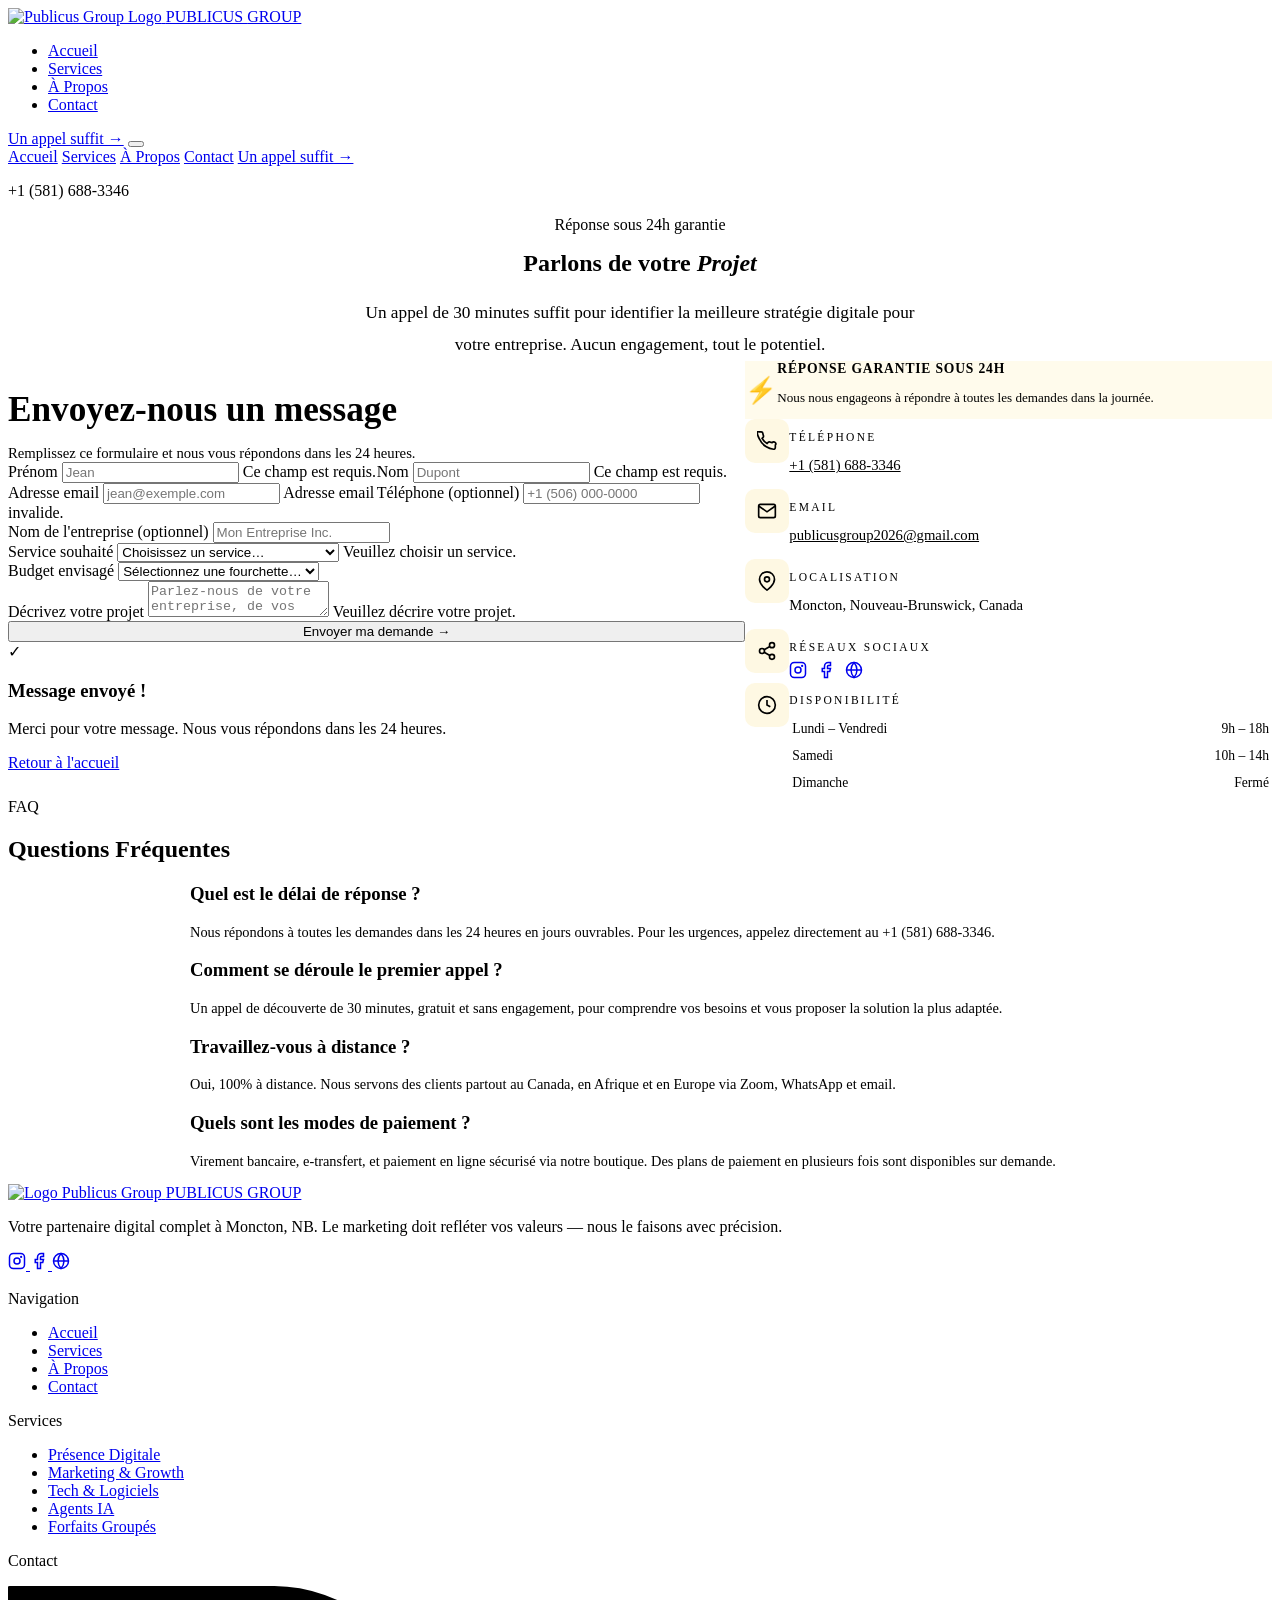
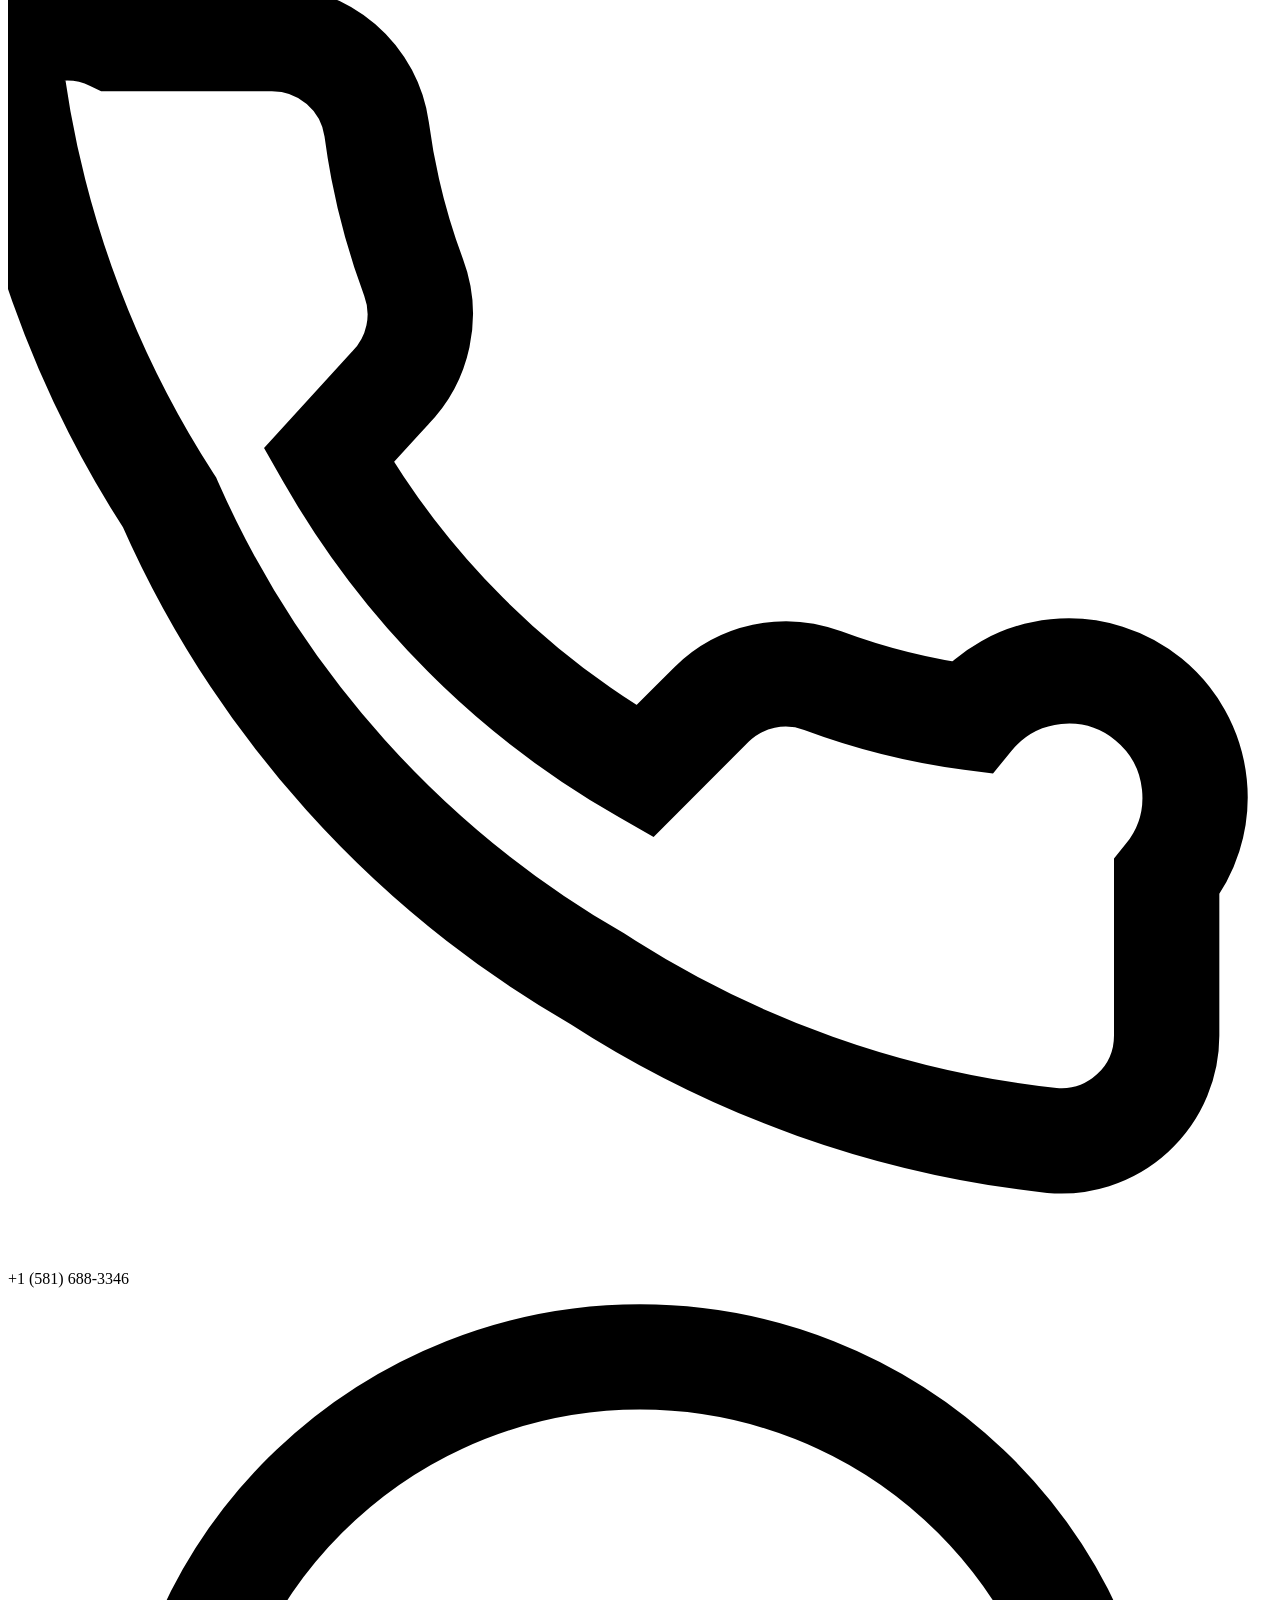
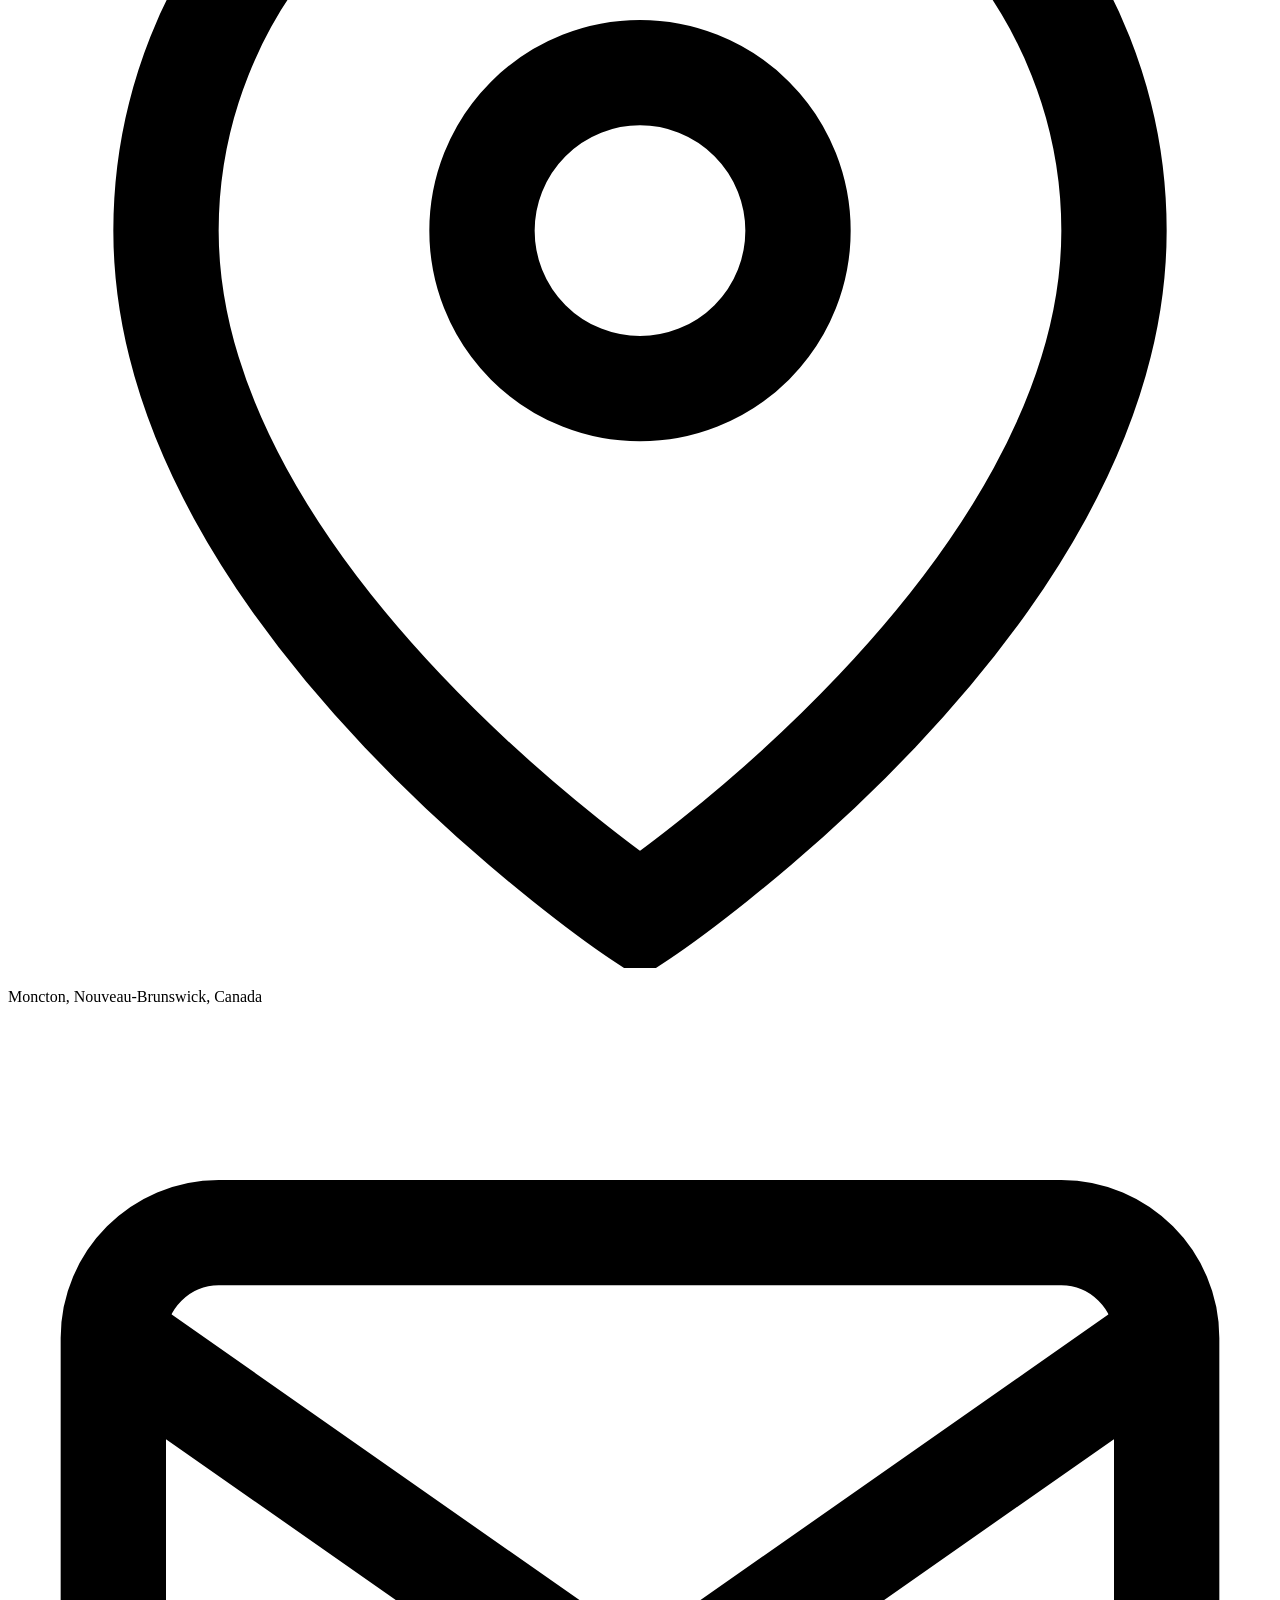
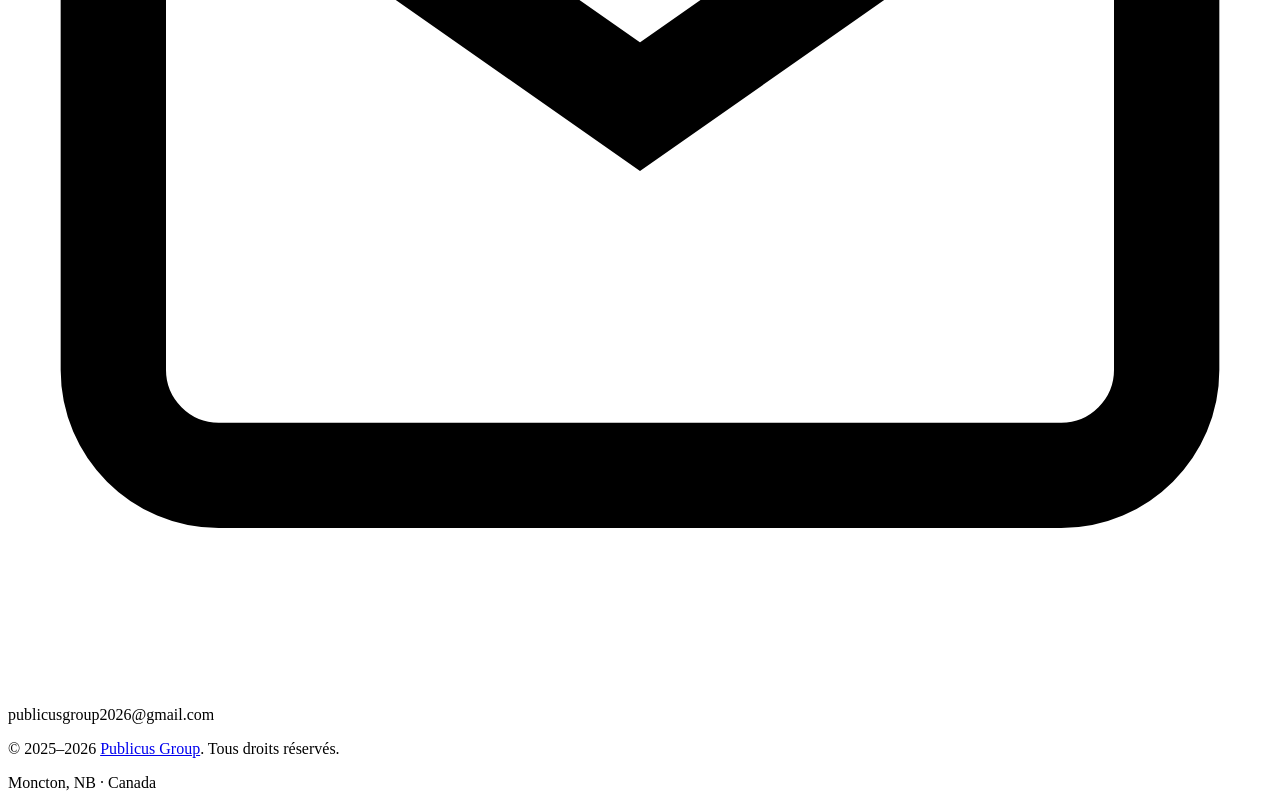
==== contact.html @ ca0014ce "Fix: Lien Formspree correct" ====
<!DOCTYPE html>
<html lang="fr">
<head>
  <meta charset="UTF-8" />
  <meta name="viewport" content="width=device-width, initial-scale=1.0" />

  <title>Contact | Publicus Group — Parlons de Votre Projet</title>
  <meta name="description"
        content="Contactez Publicus Group à Moncton, NB. Un appel de 30 minutes suffit pour identifier la meilleure stratégie digitale pour votre entreprise. Réponse garantie sous 24h." />
  <meta name="keywords"
        content="contact Publicus Group, agence digitale Moncton, devis site web, appel gratuit, email" />
  <meta name="author"  content="Publicus Group" />
  <meta name="robots"  content="index, follow" />

  <!-- Open Graph -->
  <meta property="og:title"       content="Contact | Publicus Group — Démarrons Ensemble" />
  <meta property="og:description" content="Un appel de 30 minutes suffit pour lancer votre transformation digitale. Contactez Publicus Group à Moncton — réponse sous 24h garantie." />
  <meta property="og:type"        content="website" />
  <meta property="og:url"         content="https://publicusgroup.mychariow.shop/contact.html" />
  <meta property="og:image"       content="assets/logo.png" />

  <link rel="icon" type="image/png" href="assets/logo.png" />
  <link rel="preconnect" href="https://fonts.googleapis.com" />
  <link rel="preconnect" href="https://fonts.gstatic.com" crossorigin />
  <link href="https://fonts.googleapis.com/css2?family=Bebas+Neue&family=Barlow:wght@300;400;600;700&family=Barlow+Condensed:wght@400;600;700&display=swap" rel="stylesheet" />
  <link rel="stylesheet" href="style.css" />

  <style>
    /* ── Hero page intérieure ── */
    .hero-interieur-page {
      padding: calc(var(--hauteur-nav) + 80px) 0 80px;
      text-align: center;
    }
    .hero-interieur-page h1 { margin: 16px 0 20px; }
    .hero-interieur-page .sous-titre {
      font-size:   1.08rem;
      font-weight: 300;
      color:       var(--texte-attenue);
      max-width:   560px;
      margin:      0 auto;
      line-height: 1.85;
    }

    /* ── Grille contact (formulaire + infos) ── */
    .contact-grille {
      display: grid;
      grid-template-columns: 1.4fr 1fr;
      gap: var(--espace-xl);
      align-items: start;
    }

    /* ── Carte formulaire ── */
    .carte-formulaire {
      background: var(--glass-bg);
      backdrop-filter: var(--glass-blur);
      -webkit-backdrop-filter: var(--glass-blur);
      border: 1px solid var(--glass-bordure);
      border-radius: var(--rayon-xl);
      padding: var(--espace-xl);
    }

    .carte-formulaire h2 {
      font-size: clamp(1.6rem, 3vw, 2.2rem);
      margin-bottom: var(--espace-sm);
    }

    .carte-formulaire > p {
      font-size: 0.92rem;
      margin-bottom: var(--espace-lg);
    }

    /* ── Colonne infos ── */
    .contact-infos {
      display: flex;
      flex-direction: column;
      gap: var(--espace-md);
    }

    .info-bloc {
      background: var(--glass-bg);
      backdrop-filter: var(--glass-blur);
      -webkit-backdrop-filter: var(--glass-blur);
      border: 1px solid var(--glass-bordure);
      border-radius: var(--rayon-lg);
      padding: var(--espace-md) var(--espace-lg);
      display: flex;
      align-items: flex-start;
      gap: var(--espace-md);
      transition: border-color var(--transition-rapide);
    }

    .info-bloc:hover { border-color: var(--or); }

    .info-icone {
      width: 44px;
      height: 44px;
      border-radius: 10px;
      background: rgba(245, 197, 24, 0.12);
      border: 1px solid var(--or-bordure);
      display: flex;
      align-items: center;
      justify-content: center;
      flex-shrink: 0;
    }

    .info-icone svg {
      width: 20px;
      height: 20px;
      color: var(--or);
    }

    .info-texte-label {
      font-family: var(--police-sub);
      font-size: 0.72rem;
      letter-spacing: 0.2em;
      text-transform: uppercase;
      color: var(--or);
      margin-bottom: 6px;
    }

    .info-texte-valeur {
      font-size: 0.92rem;
      color: var(--blanc);
      font-weight: 400;
    }

    .info-texte-valeur a {
      color: var(--blanc);
      transition: color var(--transition-rapide);
    }

    .info-texte-valeur a:hover { color: var(--or); }

    /* ── Heures d'ouverture ── */
    .horaires-table {
      width: 100%;
    }

    .horaires-table tr {
      display: flex;
      justify-content: space-between;
      padding: 4px 0;
      border-bottom: 1px solid rgba(255,255,255,0.04);
    }

    .horaires-table tr:last-child { border-bottom: none; }

    .horaires-table td {
      font-size: 0.85rem;
      color: var(--texte-attenue);
    }

    .horaires-table td:last-child { color: var(--or); }

    /* ── Badge de garantie ── */
    .garantie-bloc {
      background: rgba(245, 197, 24, 0.08);
      border: 1px solid var(--or-bordure);
      border-radius: var(--rayon);
      padding: var(--espace-md);
      display: flex;
      align-items: center;
      gap: var(--espace-sm);
    }

    .garantie-emoji { font-size: 1.6rem; flex-shrink: 0; }

    .garantie-texte strong {
      display: block;
      font-family: var(--police-sub);
      font-size: 0.85rem;
      letter-spacing: 0.06em;
      text-transform: uppercase;
      color: var(--or);
      margin-bottom: 4px;
    }

    .garantie-texte p { font-size: 0.82rem; }

    /* ── Grille champs de formulaire ── */
    .champs-2col {
      display: grid;
      grid-template-columns: 1fr 1fr;
      gap: var(--espace-md);
    }

    /* ── Bouton submit plein width ── */
    .btn-submit {
      width: 100%;
      text-align: center;
      justify-content: center;
    }

    @media (max-width: 960px) {
      .contact-grille { grid-template-columns: 1fr; }
      .champs-2col    { grid-template-columns: 1fr; }
    }
  </style>
</head>

<body>

  <!-- NAVIGATION -->
  <nav class="navbar" role="navigation" aria-label="Navigation principale">
    <div class="nav-interieur">
      <a href="index.html" class="nav-logo" aria-label="Publicus Group — Retour à l'accueil">
        <img src="assets/logo.png" alt="Publicus Group Logo" width="44" height="44" />
        <span class="nav-logo-texte">PUBLICUS <span>GROUP</span></span>
      </a>
      <ul class="nav-liens" role="list">
        <li><a href="index.html">Accueil</a></li>
        <li><a href="services.html">Services</a></li>
        <li><a href="a-propos.html">À Propos</a></li>
        <li><a href="contact.html">Contact</a></li>
      </ul>
      <a href="contact.html" class="btn-nav">Un appel suffit →</a>
      <button class="burger"
              aria-label="Ouvrir le menu de navigation"
              aria-expanded="false"
              aria-controls="menu-mobile">
        <span></span><span></span><span></span>
      </button>
    </div>
  </nav>

  <div class="menu-mobile" id="menu-mobile" role="dialog" aria-label="Menu de navigation mobile">
    <a href="index.html">Accueil</a>
    <a href="services.html">Services</a>
    <a href="a-propos.html">À Propos</a>
    <a href="contact.html">Contact</a>
    <a href="contact.html" class="btn-nav" style="margin-top:8px;">Un appel suffit →</a>
    <div class="menu-mobile-contact"><p>+1 (581) 688-3346</p></div>
  </div>


  <!-- HERO PAGE -->
  <section class="hero-interieur-page" aria-label="Titre de la page Contact">
    <div class="container">
      <div class="revele">
        <span class="badge">Réponse sous 24h garantie</span>
      </div>
      <h1 class="revele delai-1">
        Parlons de votre <em>Projet</em>
      </h1>
      <p class="sous-titre revele delai-2">
        Un appel de 30 minutes suffit pour identifier la meilleure stratégie
        digitale pour votre entreprise. Aucun engagement, tout le potentiel.
      </p>
    </div>
  </section>


  <!-- SECTION CONTACT PRINCIPALE -->
  <section aria-label="Formulaire de contact et coordonnées">
    <div class="container">
      <div class="contact-grille">

        <!-- FORMULAIRE -->
        <div class="carte-formulaire revele-gauche">
          <h2>Envoyez-nous un message</h2>
          <p>Remplissez ce formulaire et nous vous répondons dans les 24 heures.</p>

          <!-- Le formulaire -->
          <form action="https://formspree.io/f/xjgjjawe" method="POST" id="formulaire-contact">

              <!-- Nom + Prénom -->
              <div class="champs-2col">
                  <div class="champ-groupe">
                      <label class="champ-label" for="prenom">Prénom</label>
                      <input type="text"
                             id="prenom"
                             name="prenom"
                             class="champ-input"
                             placeholder="Jean"
                             required
                             autocomplete="given-name" />
                      <span class="msg-erreur" id="erreur-prenom">Ce champ est requis.</span>
                  </div>
                  <div class="champ-groupe">
                      <label class="champ-label" for="nom">Nom</label>
                      <input type="text"
                             id="nom"
                             name="nom"
                             class="champ-input"
                             placeholder="Dupont"
                             required
                             autocomplete="family-name" />
                      <span class="msg-erreur" id="erreur-nom">Ce champ est requis.</span>
                  </div>
              </div>

              <!-- Email + Téléphone -->
              <div class="champs-2col">
                  <div class="champ-groupe">
                      <label class="champ-label" for="email">Adresse email</label>
                      <input type="email"
                             id="email"
                             name="email"
                             class="champ-input"
                             placeholder="jean@exemple.com"
                             required
                             autocomplete="email" />
                      <span class="msg-erreur" id="erreur-email">Adresse email invalide.</span>
                  </div>
                  <div class="champ-groupe">
                      <label class="champ-label" for="telephone">Téléphone (optionnel)</label>
                      <input type="tel"
                             id="telephone"
                             name="telephone"
                             class="champ-input"
                             placeholder="+1 (506) 000-0000"
                             autocomplete="tel" />
                  </div>
              </div>

              <!-- Entreprise -->
              <div class="champ-groupe">
                  <label class="champ-label" for="entreprise">Nom de l'entreprise (optionnel)</label>
                  <input type="text"
                         id="entreprise"
                         name="entreprise"
                         class="champ-input"
                         placeholder="Mon Entreprise Inc."
                         autocomplete="organization" />
              </div>

              <!-- Service souhaité -->
              <div class="champ-groupe">
                  <label class="champ-label" for="service">Service souhaité</label>
                  <select id="service" name="service" class="champ-select" required>
                      <option value="" disabled selected>Choisissez un service…</option>
                      <optgroup label="Présence Digitale">
                          <option value="site-vitrine">Site Vitrine</option>
                          <option value="ecommerce">E-Commerce</option>
                          <option value="identite">Identité Visuelle</option>
                      </optgroup>
                      <optgroup label="Marketing & Croissance">
                          <option value="seo">SEO Local</option>
                          <option value="reseaux">Gestion Réseaux Sociaux</option>
                          <option value="pub">Publicité Payante</option>
                          <option value="video">Montage Vidéo</option>
                          <option value="email">Email Marketing</option>
                          <option value="etude">Étude de Marché</option>
                      </optgroup>
                      <optgroup label="Tech & Logiciels">
                          <option value="stocks">Logiciel Gestion Stocks</option>
                          <option value="rh">RH & Planification</option>
                          <option value="app">App Web Sur Mesure</option>
                      </optgroup>
                      <optgroup label="Agents IA">
                          <option value="receptionniste">Agent Réceptionniste</option>
                          <option value="commandes">Agent Prise de Commandes</option>
                          <option value="support">Agent Support Client</option>
                          <option value="recrutement">Agent Recrutement</option>
                      </optgroup>
                      <optgroup label="Forfaits">
                          <option value="pack-lancement">Pack Lancement ($2 500)</option>
                          <option value="pack-croissance">Pack Croissance 360° ($6 500)</option>
                      </optgroup>
                      <option value="autre">Autre / Je ne sais pas encore</option>
                  </select>
                  <span class="msg-erreur" id="erreur-service">Veuillez choisir un service.</span>
              </div>

              <!-- Budget -->
              <div class="champ-groupe">
                  <label class="champ-label" for="budget">Budget envisagé</label>
                  <select id="budget" name="budget" class="champ-select">
                      <option value="" disabled selected>Sélectionnez une fourchette…</option>
                      <option value="moins-1000">Moins de $1 000</option>
                      <option value="1000-3000">$1 000 – $3 000</option>
                      <option value="3000-6000">$3 000 – $6 000</option>
                      <option value="6000-10000">$6 000 – $10 000</option>
                      <option value="plus-10000">Plus de $10 000</option>
                      <option value="je-ne-sais-pas">Je ne sais pas encore</option>
                  </select>
              </div>

              <!-- Message -->
              <div class="champ-groupe">
                  <label class="champ-label" for="message">Décrivez votre projet</label>
                  <textarea id="message"
                            name="message"
                            class="champ-textarea"
                            placeholder="Parlez-nous de votre entreprise, de vos objectifs et de ce que vous cherchez à accomplir…"
                            required></textarea>
                  <span class="msg-erreur" id="erreur-message">Veuillez décrire votre projet.</span>
              </div>

              <!-- Bouton submit -->
              <button type="submit" class="btn btn-primaire btn-submit">
                  Envoyer ma demande <span class="fleche">→</span>
              </button>

          </form>

          <!-- Message de succès (caché par défaut) -->
          <div class="form-succes" id="form-succes" aria-live="polite">
            <div class="succes-icone">✓</div>
            <h3 style="color: var(--or);">Message envoyé !</h3>
            <p>Merci pour votre message. Nous vous répondons dans les 24 heures.</p>
            <a href="index.html" class="btn btn-contour" style="margin-top: 8px;">
              Retour à l'accueil
            </a>
          </div>

        </div>


        <!-- INFORMATIONS DE CONTACT -->
        <div class="contact-infos revele-droite">

          <!-- Garantie -->
          <div class="garantie-bloc">
            <span class="garantie-emoji">⚡</span>
            <div class="garantie-texte">
              <strong>Réponse garantie sous 24h</strong>
              <p>Nous nous engageons à répondre à toutes les demandes dans la journée.</p>
            </div>
          </div>

          <!-- Téléphone -->
          <div class="info-bloc">
            <div class="info-icone">
              <svg viewBox="0 0 24 24" fill="none" stroke="currentColor" stroke-width="2">
                <path d="M22 16.92v3a2 2 0 01-2.18 2 19.79 19.79 0 01-8.63-3.07A19.5 19.5 0 013.07 9.81a19.79 19.79 0 01-3.07-8.67A2 2 0 012 1h3a2 2 0 012 1.72 12.84 12.84 0 00.7 2.81 2 2 0 01-.45 2.11L6.09 8.91a16 16 0 006 6l1.27-1.27a2 2 0 012.11-.45 12.84 12.84 0 002.81.7A2 2 0 0122 16.92z"/>
              </svg>
            </div>
            <div>
              <p class="info-texte-label">Téléphone</p>
              <p class="info-texte-valeur">
                <a href="tel:+15816883346">+1 (581) 688-3346</a>
              </p>
            </div>
          </div>

          <!-- Email -->
          <div class="info-bloc">
            <div class="info-icone">
              <svg viewBox="0 0 24 24" fill="none" stroke="currentColor" stroke-width="2">
                <path d="M4 4h16c1.1 0 2 .9 2 2v12c0 1.1-.9 2-2 2H4c-1.1 0-2-.9-2-2V6c0-1.1.9-2 2-2z"/>
                <polyline points="22,6 12,13 2,6"/>
              </svg>
            </div>
            <div>
              <p class="info-texte-label">Email</p>
              <p class="info-texte-valeur">
                <a href="mailto:publicusgroup2026@gmail.com">publicusgroup2026@gmail.com</a>
              </p>
            </div>
          </div>

          <!-- Localisation -->
          <div class="info-bloc">
            <div class="info-icone">
              <svg viewBox="0 0 24 24" fill="none" stroke="currentColor" stroke-width="2">
                <path d="M21 10c0 7-9 13-9 13s-9-6-9-13a9 9 0 0118 0z"/>
                <circle cx="12" cy="10" r="3"/>
              </svg>
            </div>
            <div>
              <p class="info-texte-label">Localisation</p>
              <p class="info-texte-valeur">Moncton, Nouveau-Brunswick, Canada</p>
            </div>
          </div>

          <!-- Réseaux sociaux -->
          <div class="info-bloc">
            <div class="info-icone">
              <svg viewBox="0 0 24 24" fill="none" stroke="currentColor" stroke-width="2">
                <circle cx="18" cy="5" r="3"/>
                <circle cx="6" cy="12" r="3"/>
                <circle cx="18" cy="19" r="3"/>
                <line x1="8.59" y1="13.51" x2="15.42" y2="17.49"/>
                <line x1="15.41" y1="6.51" x2="8.59" y2="10.49"/>
              </svg>
            </div>
            <div>
              <p class="info-texte-label">Réseaux Sociaux</p>
              <div style="display:flex; gap: 10px; margin-top: 8px;">
                <a href="https://www.instagram.com/publicus_group" target="_blank" rel="noopener noreferrer" class="btn-reseau" aria-label="Instagram">
                  <svg width="18" height="18" viewBox="0 0 24 24" fill="none" stroke="currentColor" stroke-width="2">
                    <rect x="2" y="2" width="20" height="20" rx="5"/>
                    <circle cx="12" cy="12" r="4"/>
                    <circle cx="17.5" cy="6.5" r="1.5" fill="currentColor" stroke="none"/>
                  </svg>
                </a>
                <a href="https://www.facebook.com/share/1AqqKRNQzz/" target="_blank" rel="noopener noreferrer" class="btn-reseau" aria-label="Facebook">
                  <svg width="18" height="18" viewBox="0 0 24 24" fill="none" stroke="currentColor" stroke-width="2">
                    <path d="M18 2h-3a5 5 0 00-5 5v3H7v4h3v8h4v-8h3l1-4h-4V7a1 1 0 011-1h3z"/>
                  </svg>
                </a>
                <a href="https://publicusgroup.mychariow.shop" target="_blank" rel="noopener noreferrer" class="btn-reseau" aria-label="Boutique">
                  <svg width="18" height="18" viewBox="0 0 24 24" fill="none" stroke="currentColor" stroke-width="2">
                    <circle cx="12" cy="12" r="10"/>
                    <line x1="2" y1="12" x2="22" y2="12"/>
                    <path d="M12 2a15.3 15.3 0 014 10 15.3 15.3 0 01-4 10 15.3 15.3 0 01-4-10 15.3 15.3 0 014-10z"/>
                  </svg>
                </a>
              </div>
            </div>
          </div>

          <!-- Horaires -->
          <div class="info-bloc">
            <div class="info-icone">
              <svg viewBox="0 0 24 24" fill="none" stroke="currentColor" stroke-width="2">
                <circle cx="12" cy="12" r="10"/>
                <polyline points="12 6 12 12 16 14"/>
              </svg>
            </div>
            <div style="flex: 1;">
              <p class="info-texte-label">Disponibilité</p>
              <table class="horaires-table" style="margin-top: 8px;">
                <tr>
                  <td>Lundi – Vendredi</td>
                  <td>9h – 18h</td>
                </tr>
                <tr>
                  <td>Samedi</td>
                  <td>10h – 14h</td>
                </tr>
                <tr>
                  <td>Dimanche</td>
                  <td>Fermé</td>
                </tr>
              </table>
            </div>
          </div>

        </div>
      </div>
    </div>
  </section>


  <!-- FAQ RAPIDE -->
  <section aria-label="Questions fréquentes">
    <div class="container">
      <div class="entete-section centre revele">
        <span class="label-section">FAQ</span>
        <h2>Questions Fréquentes</h2>
      </div>

      <div class="grille-2" style="max-width: 900px; margin: 0 auto;">

        <div class="carte-glass revele delai-1">
          <h3>Quel est le délai de réponse ?</h3>
          <p style="margin-top: 10px; font-size: 0.9rem;">
            Nous répondons à toutes les demandes dans les 24 heures en jours ouvrables.
            Pour les urgences, appelez directement au +1 (581) 688-3346.
          </p>
        </div>

        <div class="carte-glass revele delai-2">
          <h3>Comment se déroule le premier appel ?</h3>
          <p style="margin-top: 10px; font-size: 0.9rem;">
            Un appel de découverte de 30 minutes, gratuit et sans engagement, pour comprendre
            vos besoins et vous proposer la solution la plus adaptée.
          </p>
        </div>

        <div class="carte-glass revele delai-3">
          <h3>Travaillez-vous à distance ?</h3>
          <p style="margin-top: 10px; font-size: 0.9rem;">
            Oui, 100% à distance. Nous servons des clients partout au Canada, en Afrique
            et en Europe via Zoom, WhatsApp et email.
          </p>
        </div>

        <div class="carte-glass revele delai-4">
          <h3>Quels sont les modes de paiement ?</h3>
          <p style="margin-top: 10px; font-size: 0.9rem;">
            Virement bancaire, e-transfert, et paiement en ligne sécurisé via notre boutique.
            Des plans de paiement en plusieurs fois sont disponibles sur demande.
          </p>
        </div>

      </div>
    </div>
  </section>


  <!-- FOOTER -->
  <footer role="contentinfo">
    <div class="container">
      <div class="footer-grille">
        <div>
          <a href="index.html">
            <div class="footer-logo">
              <img src="assets/logo.png" alt="Logo Publicus Group" width="52" height="52" />
              <span class="footer-logo-texte">PUBLICUS <span>GROUP</span></span>
            </div>
          </a>
          <p class="footer-desc">
            Votre partenaire digital complet à Moncton, NB. Le marketing
            doit refléter vos valeurs — nous le faisons avec précision.
          </p>
          <div class="footer-reseaux">
            <a href="https://www.instagram.com/publicus_group" class="btn-reseau" aria-label="Instagram" target="_blank" rel="noopener noreferrer">
              <svg width="18" height="18" viewBox="0 0 24 24" fill="none" stroke="currentColor" stroke-width="2">
                <rect x="2" y="2" width="20" height="20" rx="5"/>
                <circle cx="12" cy="12" r="4"/>
                <circle cx="17.5" cy="6.5" r="1.5" fill="currentColor" stroke="none"/>
              </svg>
            </a>
            <a href="https://www.facebook.com/share/1AqqKRNQzz/" class="btn-reseau" aria-label="Facebook" target="_blank" rel="noopener noreferrer">
              <svg width="18" height="18" viewBox="0 0 24 24" fill="none" stroke="currentColor" stroke-width="2">
                <path d="M18 2h-3a5 5 0 00-5 5v3H7v4h3v8h4v-8h3l1-4h-4V7a1 1 0 011-1h3z"/>
              </svg>
            </a>
            <a href="https://publicusgroup.mychariow.shop" class="btn-reseau" aria-label="Boutique" target="_blank" rel="noopener noreferrer">
              <svg width="18" height="18" viewBox="0 0 24 24" fill="none" stroke="currentColor" stroke-width="2">
                <circle cx="12" cy="12" r="10"/>
                <line x1="2" y1="12" x2="22" y2="12"/>
                <path d="M12 2a15.3 15.3 0 014 10 15.3 15.3 0 01-4 10 15.3 15.3 0 01-4-10 15.3 15.3 0 014-10z"/>
              </svg>
            </a>
          </div>
        </div>
        <div>
          <p class="footer-col-titre">Navigation</p>
          <ul class="footer-liens" role="list">
            <li><a href="index.html">Accueil</a></li>
            <li><a href="services.html">Services</a></li>
            <li><a href="a-propos.html">À Propos</a></li>
            <li><a href="contact.html">Contact</a></li>
          </ul>
        </div>
        <div>
          <p class="footer-col-titre">Services</p>
          <ul class="footer-liens" role="list">
            <li><a href="services.html#presence-digitale">Présence Digitale</a></li>
            <li><a href="services.html#marketing">Marketing & Growth</a></li>
            <li><a href="services.html#tech">Tech & Logiciels</a></li>
            <li><a href="services.html#agents-ia">Agents IA</a></li>
            <li><a href="services.html#forfaits">Forfaits Groupés</a></li>
          </ul>
        </div>
        <div>
          <p class="footer-col-titre">Contact</p>
          <div class="footer-contact-item">
            <svg viewBox="0 0 24 24" fill="none" stroke="currentColor" stroke-width="2">
              <path d="M22 16.92v3a2 2 0 01-2.18 2 19.79 19.79 0 01-8.63-3.07A19.5 19.5 0 013.07 9.81a19.79 19.79 0 01-3.07-8.67A2 2 0 012 1h3a2 2 0 012 1.72 12.84 12.84 0 00.7 2.81 2 2 0 01-.45 2.11L6.09 8.91a16 16 0 006 6l1.27-1.27a2 2 0 012.11-.45 12.84 12.84 0 002.81.7A2 2 0 0122 16.92z"/>
            </svg>
            <p>+1 (581) 688-3346</p>
          </div>
          <div class="footer-contact-item">
            <svg viewBox="0 0 24 24" fill="none" stroke="currentColor" stroke-width="2">
              <path d="M21 10c0 7-9 13-9 13s-9-6-9-13a9 9 0 0118 0z"/>
              <circle cx="12" cy="10" r="3"/>
            </svg>
            <p>Moncton, Nouveau-Brunswick, Canada</p>
          </div>
          <div class="footer-contact-item">
            <svg viewBox="0 0 24 24" fill="none" stroke="currentColor" stroke-width="2">
              <path d="M4 4h16c1.1 0 2 .9 2 2v12c0 1.1-.9 2-2 2H4c-1.1 0-2-.9-2-2V6c0-1.1.9-2 2-2z"/>
              <polyline points="22,6 12,13 2,6"/>
            </svg>
            <p>publicusgroup2026@gmail.com</p>
          </div>
        </div>
      </div>
      <div class="footer-bas">
        <p>© 2025–2026 <a href="index.html">Publicus Group</a>. Tous droits réservés.</p>
        <p>Moncton, NB · Canada</p>
      </div>
    </div>
  </footer>

  <script src="script.js"></script>

  <!-- Validation du formulaire de contact -->
  <script>
    (function () {
      const form    = document.getElementById('formulaire-contact');
      const succes  = document.getElementById('form-succes');

      if (!form) return;

      function validerChamp(input) {
        const groupe  = input.closest('.champ-groupe');
        const erreur  = groupe ? groupe.querySelector('.msg-erreur') : null;
        let valide    = true;

        if (input.required && !input.value.trim()) {
          valide = false;
        } else if (input.type === 'email') {
          valide = /^[^\s@]+@[^\s@]+\.[^\s@]+$/.test(input.value.trim());
        }

        if (input.tagName === 'SELECT' && input.required && !input.value) {
          valide = false;
        }

        if (erreur) {
          erreur.classList.toggle('visible', !valide);
          input.classList.toggle('champ-erreur', !valide);
        }

        return valide;
      }

      // Validation au blur
      form.querySelectorAll('.champ-input, .champ-textarea, .champ-select').forEach(function (el) {
        el.addEventListener('blur', function () { validerChamp(el); });
        el.addEventListener('input', function () { if (el.classList.contains('champ-erreur')) validerChamp(el); });
      });

      form.addEventListener('submit', function (e) {
        e.preventDefault();

        var champRequis = form.querySelectorAll('[required]');
        var toutValide  = true;

        champRequis.forEach(function (el) {
          if (!validerChamp(el)) toutValide = false;
        });

        if (!toutValide) return;

        // Simuler l'envoi (remplacer par un fetch réel si backend disponible)
        var btn = form.querySelector('[type="submit"]');
        btn.textContent = 'Envoi en cours…';
        btn.disabled    = true;

        setTimeout(function () {
          form.style.display    = 'none';
          succes.classList.add('visible');
          succes.scrollIntoView({ behavior: 'smooth', block: 'center' });
        }, 1200);
      });
    })();
  </script>

</body>
</html>
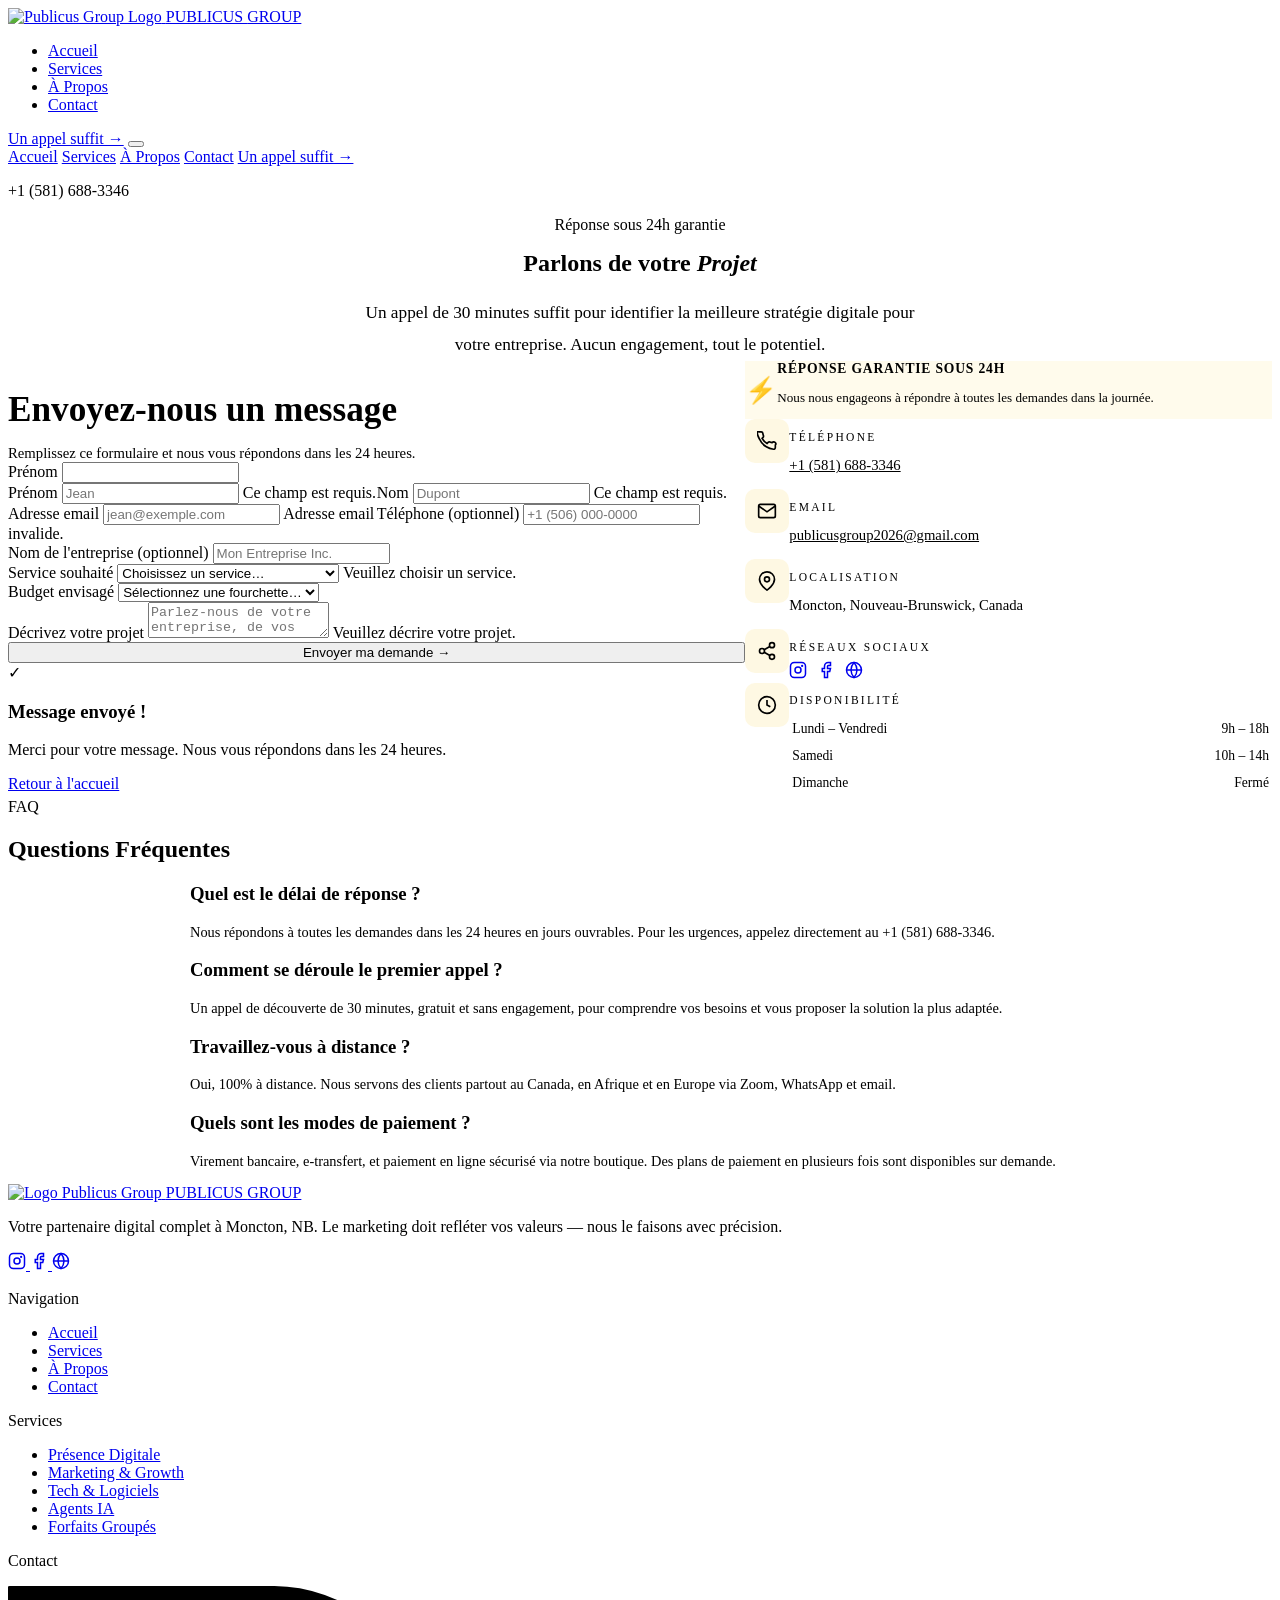
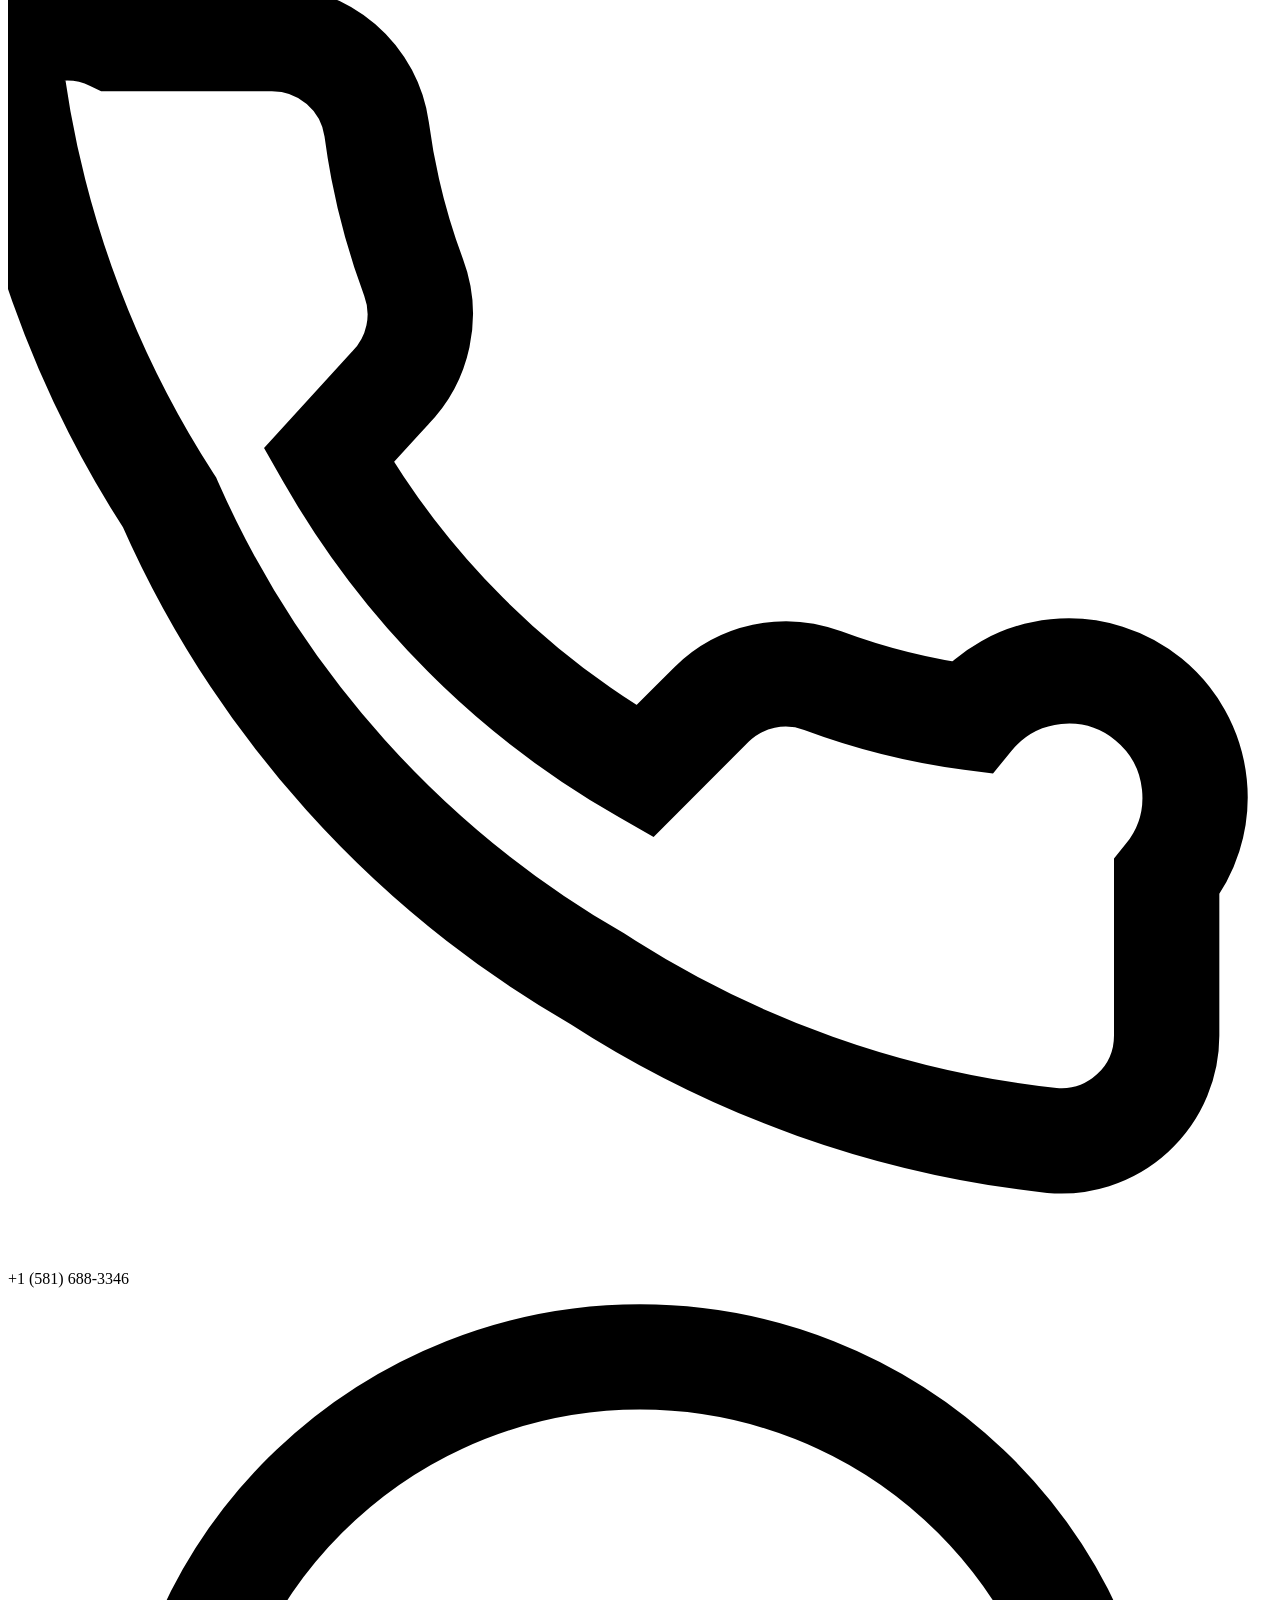
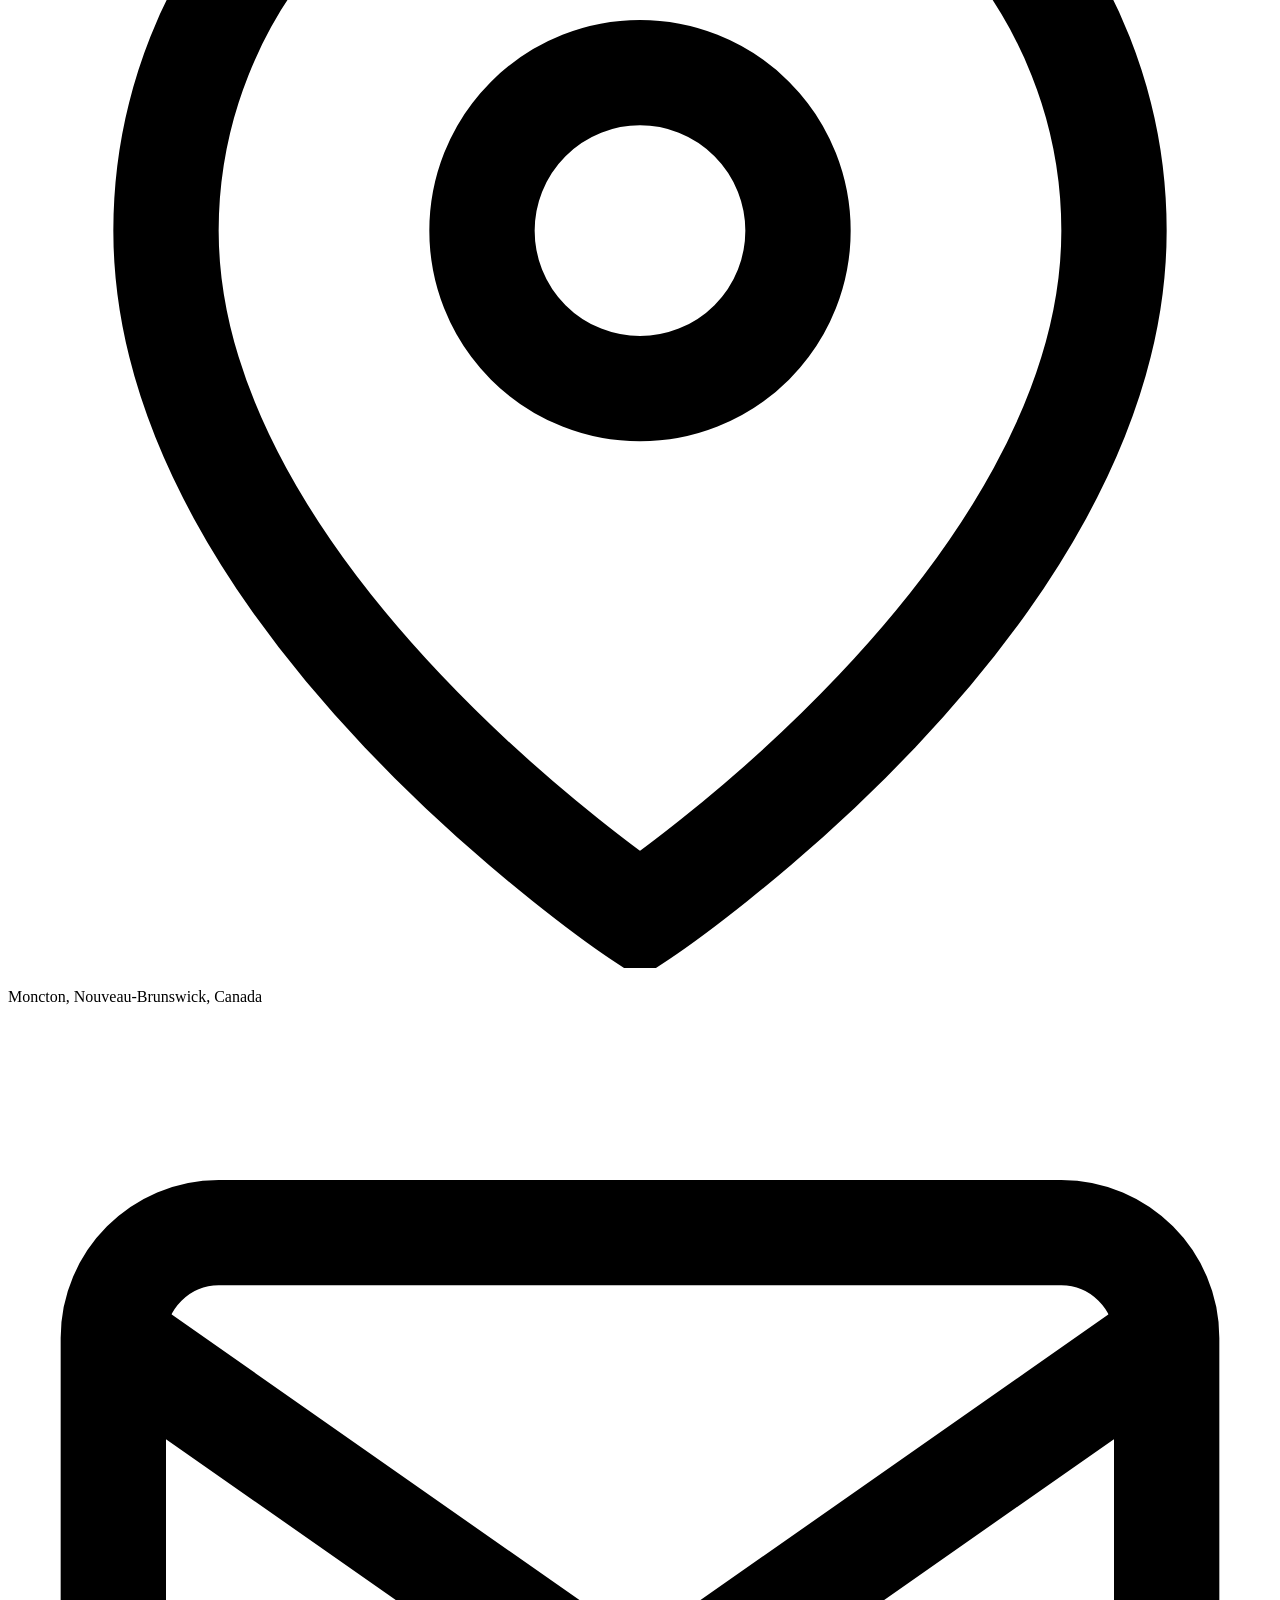
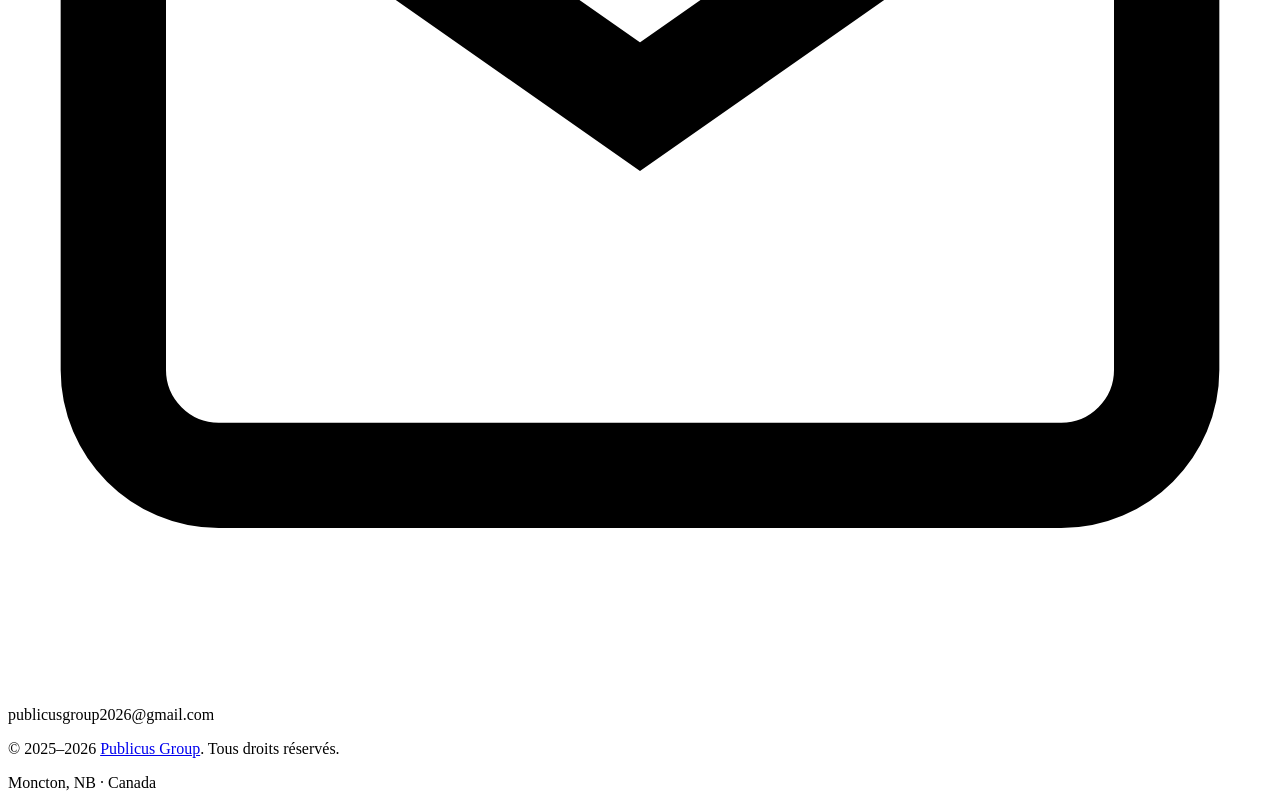
==== commit cd6fb4de: "mis a jour 5" ====
--- a/contact.html
+++ b/contact.html
@@ -261,9 +261,21 @@
           <p>Remplissez ce formulaire et nous vous répondons dans les 24 heures.</p>
 
           <!-- Le formulaire -->
-          <form action="https://formspree.io/f/xjgjjawe" method="POST" id="formulaire-contact">
-
-              <!-- Nom + Prénom -->
+          <form action="https://api.web3forms.com/submit" method="POST" id="formulaire-contact">
+
+              <input type="hidden" name="access_key" value="c2e08d0e-1142-44b0-81aa-ddd85755ebf6">
+
+              <div class="champs-2col">
+                  <div class="champ-groupe">
+                      <label class="champ-label" for="prenom">Prénom</label>
+                      <input type="text" id="prenom" name="prenom" class="champ-input" required>
+                  </div>
+              </div>
+
+              <input type="hidden" name="redirect" value="https://mikailoucedrictoure.github.io/publicus-site/merci.html">
+          </form>
+
+              <!--- Nom + Prénom --->
               <div class="champs-2col">
                   <div class="champ-groupe">
                       <label class="champ-label" for="prenom">Prénom</label>
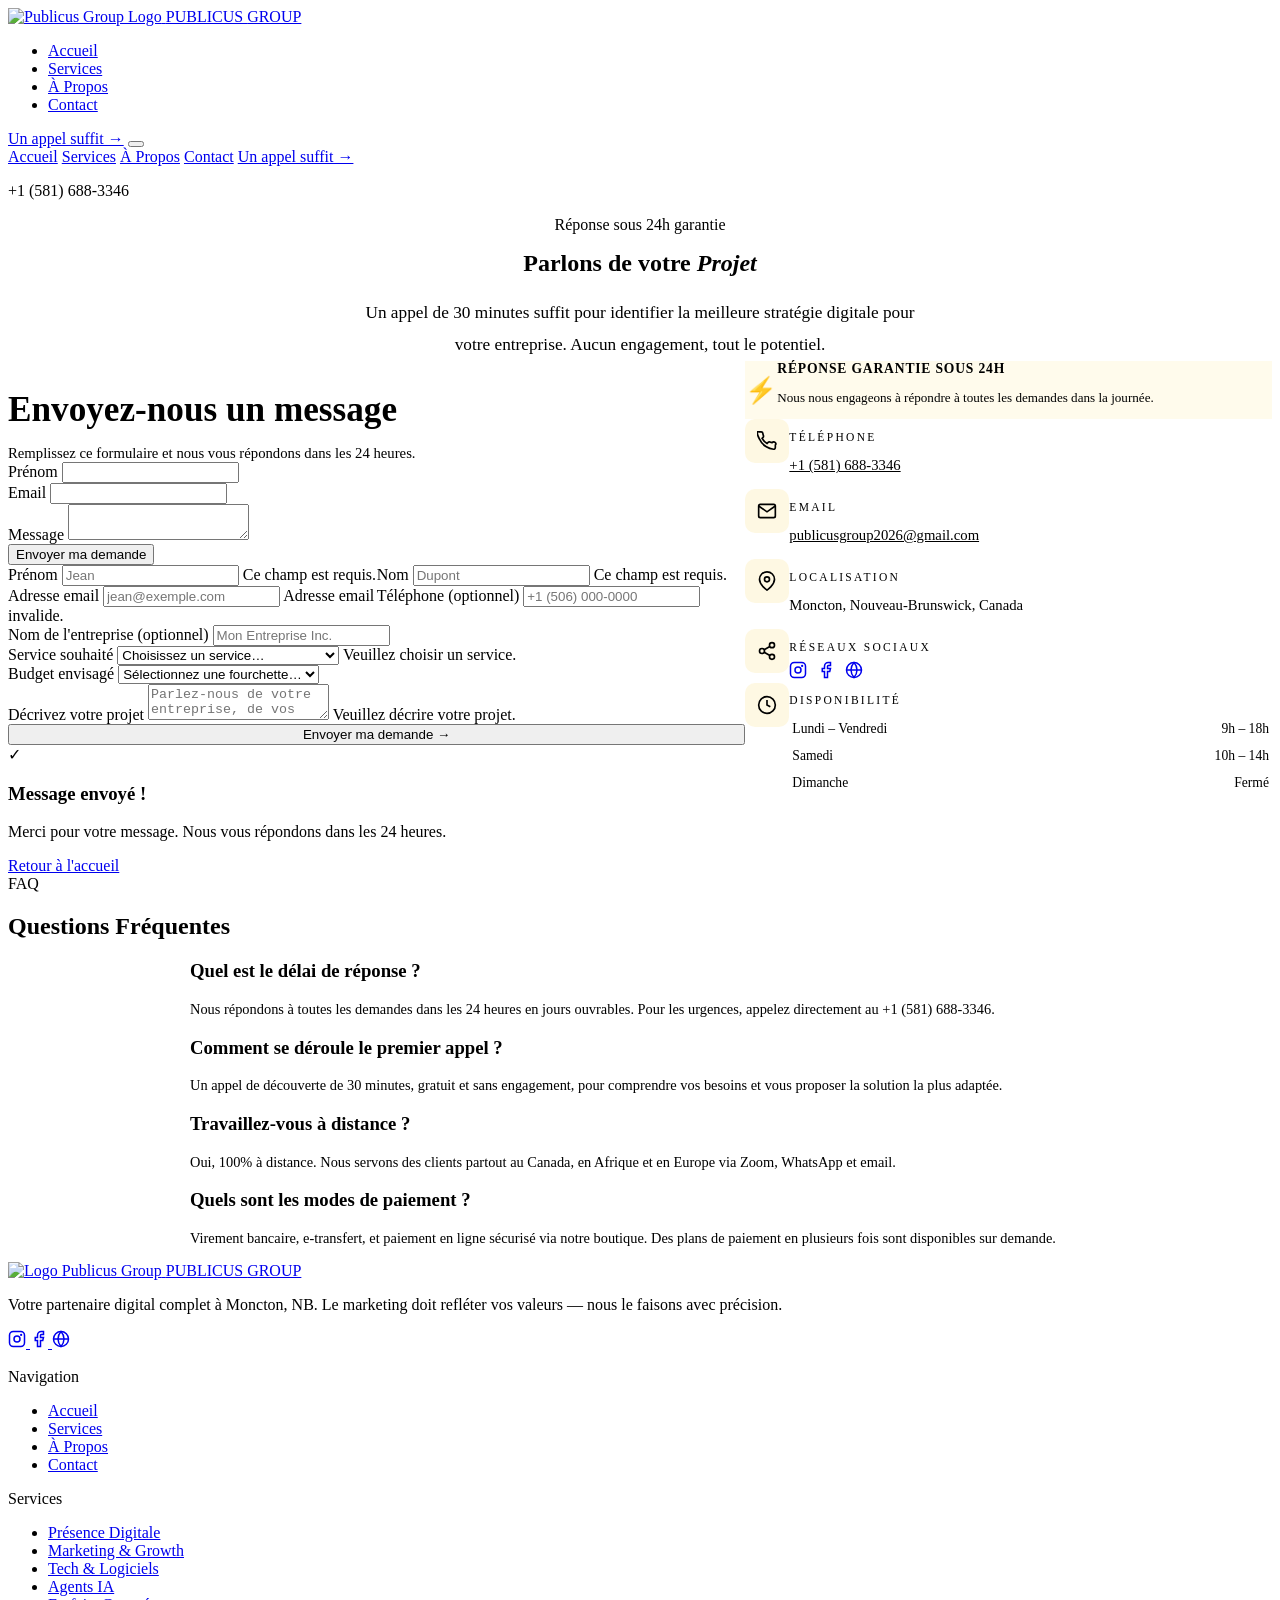
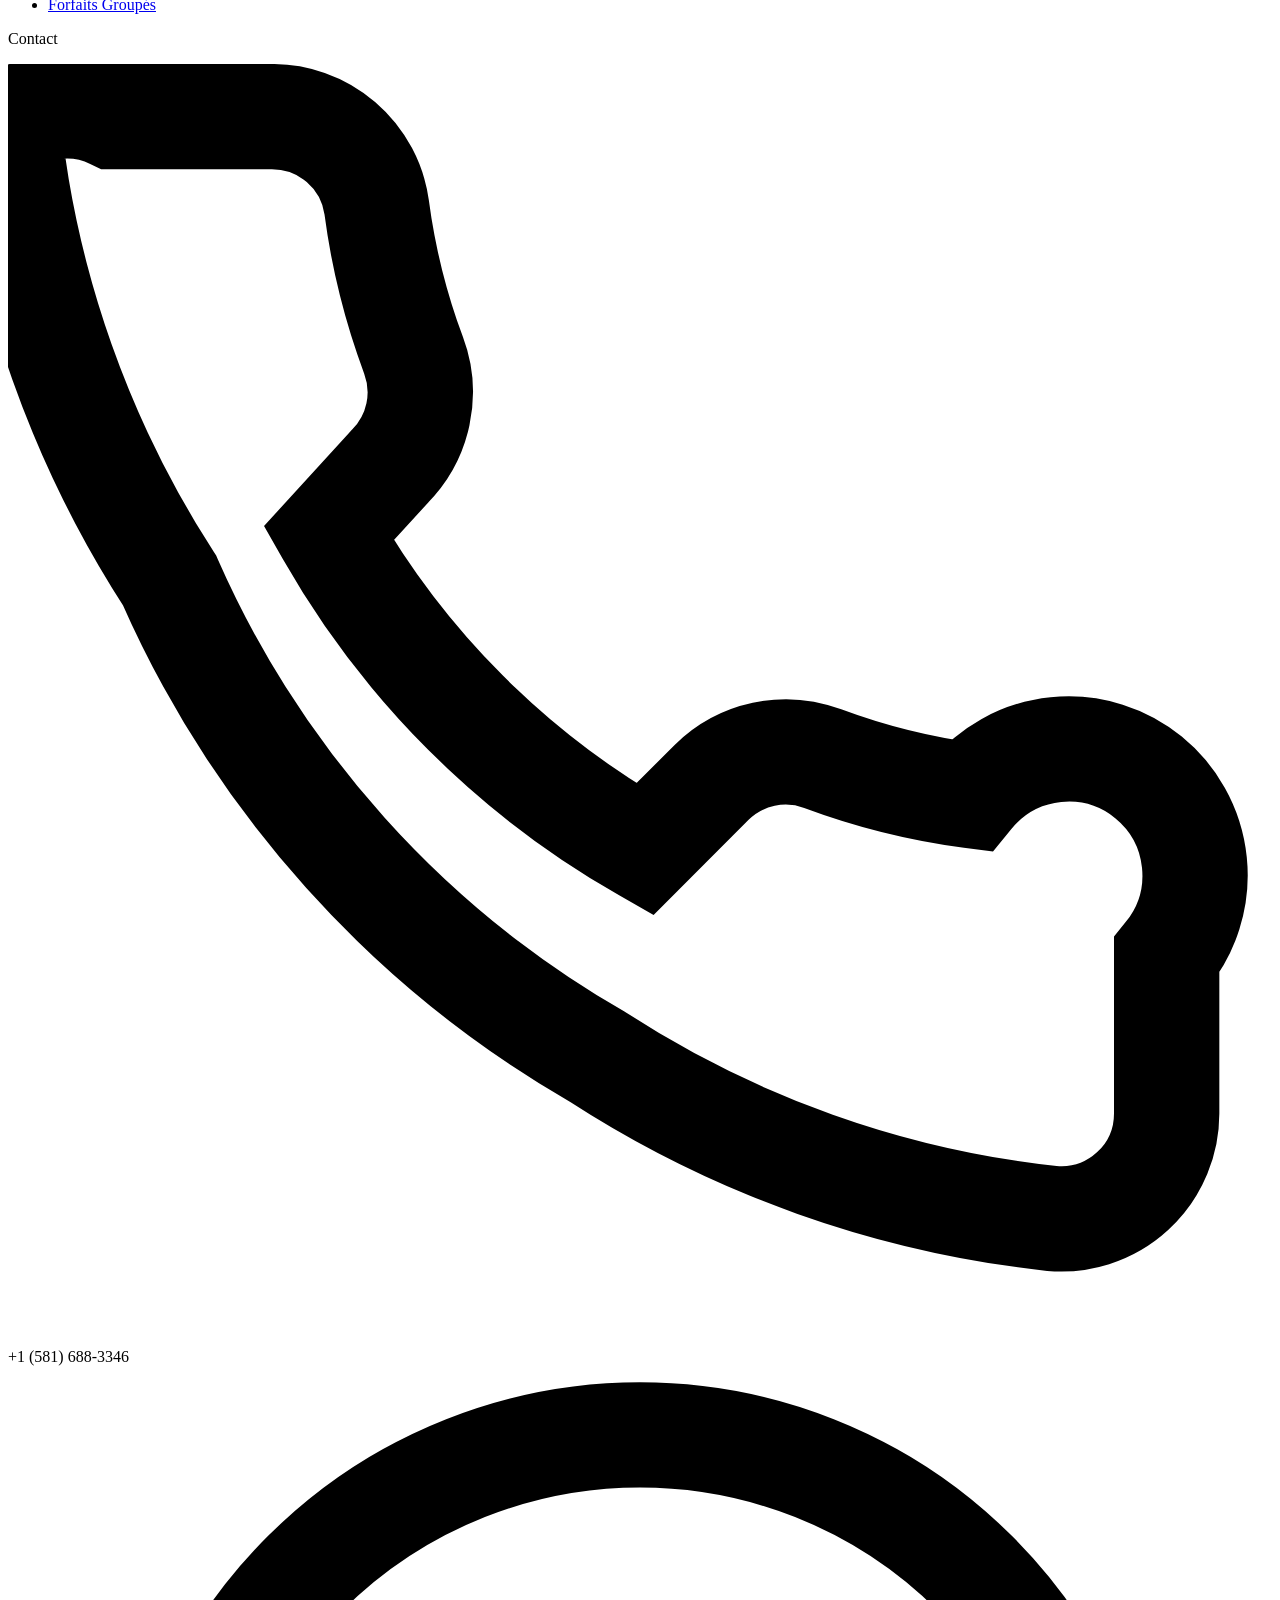
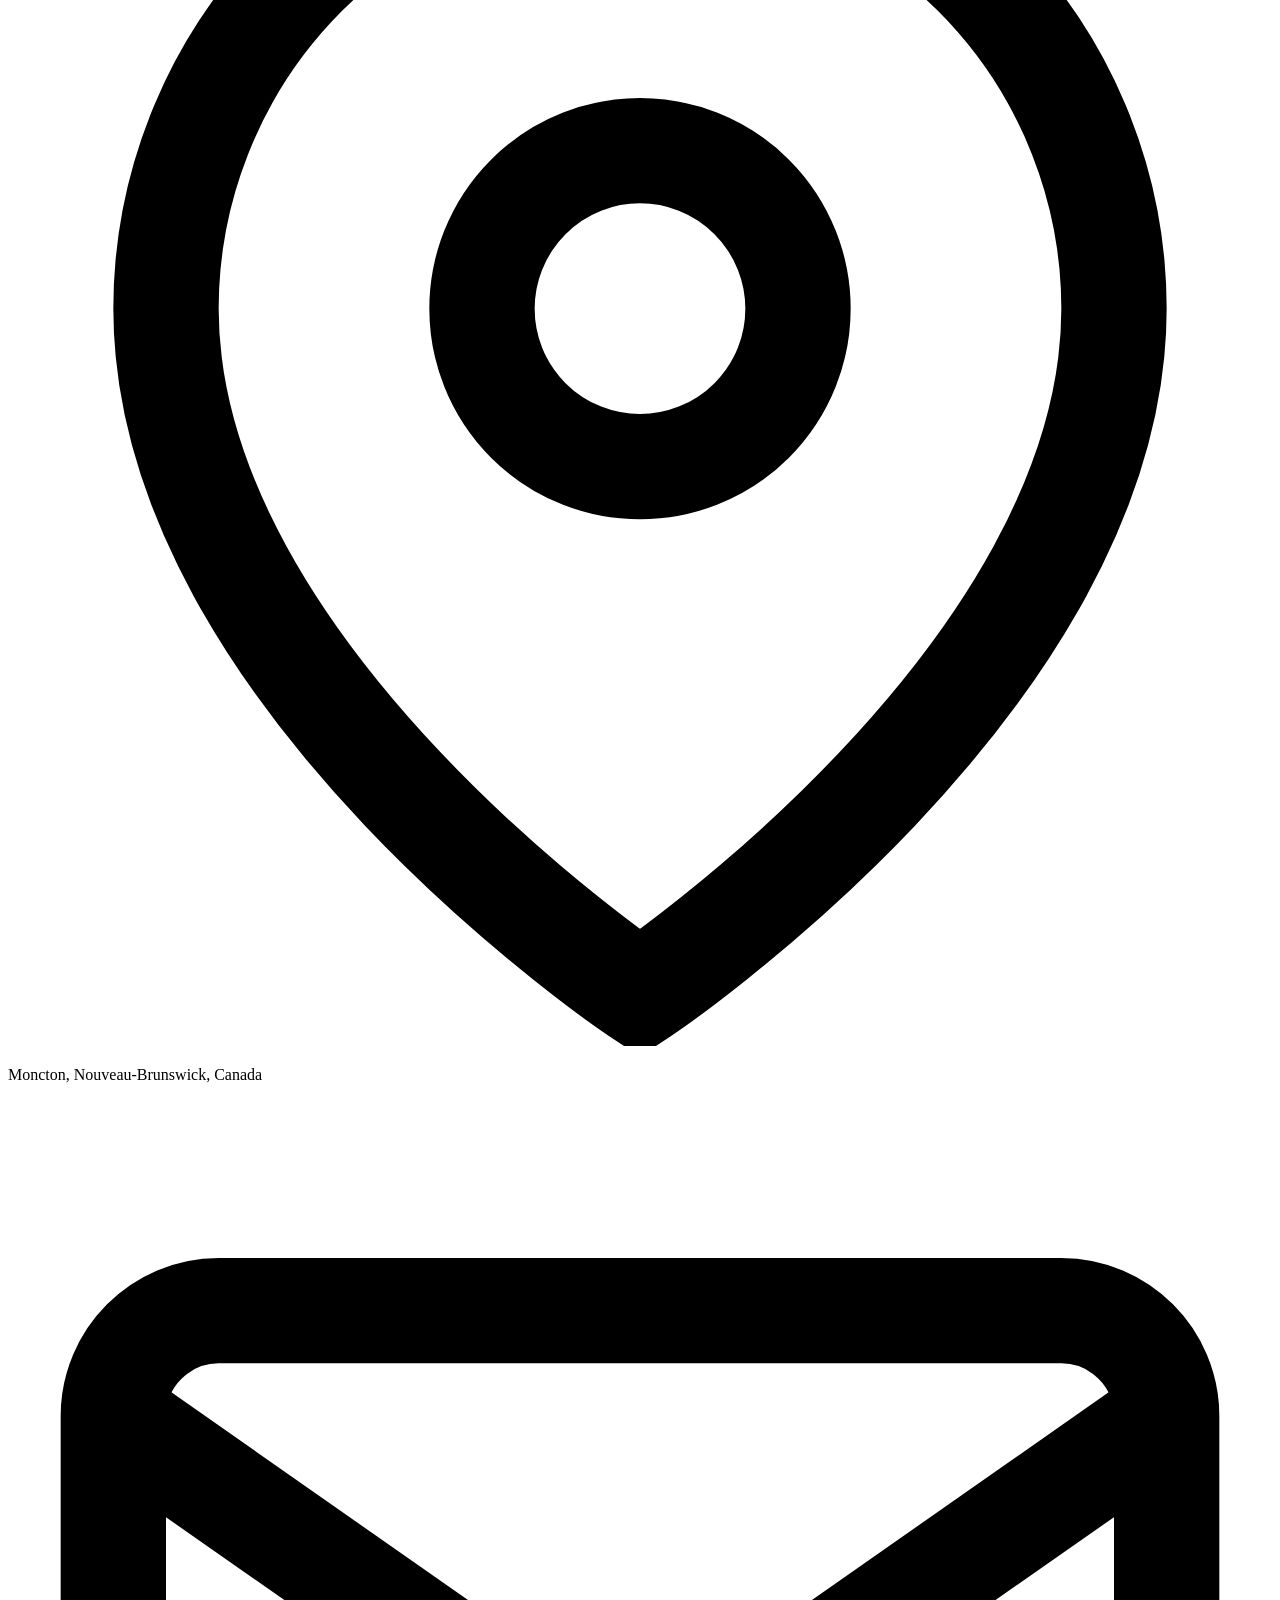
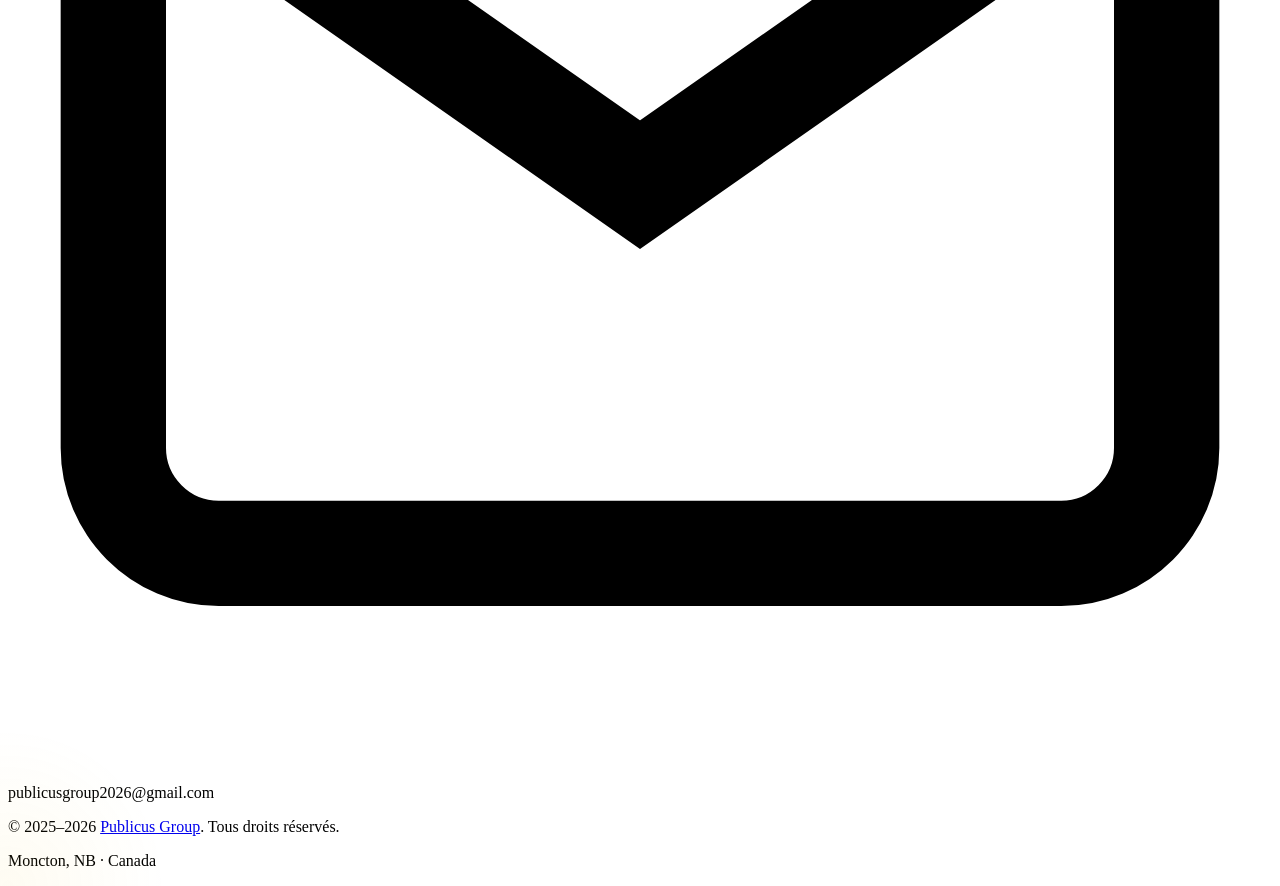
==== commit a1d3e7f8: "Finalisation du moteur d'envoi Web3Forms" ====
--- a/contact.html
+++ b/contact.html
@@ -200,550 +200,560 @@
 
 <body>
 
-  <!-- NAVIGATION -->
-  <nav class="navbar" role="navigation" aria-label="Navigation principale">
-    <div class="nav-interieur">
-      <a href="index.html" class="nav-logo" aria-label="Publicus Group — Retour à l'accueil">
-        <img src="assets/logo.png" alt="Publicus Group Logo" width="44" height="44" />
-        <span class="nav-logo-texte">PUBLICUS <span>GROUP</span></span>
-      </a>
-      <ul class="nav-liens" role="list">
-        <li><a href="index.html">Accueil</a></li>
-        <li><a href="services.html">Services</a></li>
-        <li><a href="a-propos.html">À Propos</a></li>
-        <li><a href="contact.html">Contact</a></li>
-      </ul>
-      <a href="contact.html" class="btn-nav">Un appel suffit →</a>
-      <button class="burger"
-              aria-label="Ouvrir le menu de navigation"
-              aria-expanded="false"
-              aria-controls="menu-mobile">
-        <span></span><span></span><span></span>
-      </button>
+    <!-- NAVIGATION -->
+    <nav class="navbar" role="navigation" aria-label="Navigation principale">
+        <div class="nav-interieur">
+            <a href="index.html" class="nav-logo" aria-label="Publicus Group — Retour à l'accueil">
+                <img src="assets/logo.png" alt="Publicus Group Logo" width="44" height="44" />
+                <span class="nav-logo-texte">PUBLICUS <span>GROUP</span></span>
+            </a>
+            <ul class="nav-liens" role="list">
+                <li><a href="index.html">Accueil</a></li>
+                <li><a href="services.html">Services</a></li>
+                <li><a href="a-propos.html">À Propos</a></li>
+                <li><a href="contact.html">Contact</a></li>
+            </ul>
+            <a href="contact.html" class="btn-nav">Un appel suffit →</a>
+            <button class="burger"
+                    aria-label="Ouvrir le menu de navigation"
+                    aria-expanded="false"
+                    aria-controls="menu-mobile">
+                <span></span><span></span><span></span>
+            </button>
+        </div>
+    </nav>
+
+    <div class="menu-mobile" id="menu-mobile" role="dialog" aria-label="Menu de navigation mobile">
+        <a href="index.html">Accueil</a>
+        <a href="services.html">Services</a>
+        <a href="a-propos.html">À Propos</a>
+        <a href="contact.html">Contact</a>
+        <a href="contact.html" class="btn-nav" style="margin-top:8px;">Un appel suffit →</a>
+        <div class="menu-mobile-contact"><p>+1 (581) 688-3346</p></div>
     </div>
-  </nav>
-
-  <div class="menu-mobile" id="menu-mobile" role="dialog" aria-label="Menu de navigation mobile">
-    <a href="index.html">Accueil</a>
-    <a href="services.html">Services</a>
-    <a href="a-propos.html">À Propos</a>
-    <a href="contact.html">Contact</a>
-    <a href="contact.html" class="btn-nav" style="margin-top:8px;">Un appel suffit →</a>
-    <div class="menu-mobile-contact"><p>+1 (581) 688-3346</p></div>
-  </div>
-
-
-  <!-- HERO PAGE -->
-  <section class="hero-interieur-page" aria-label="Titre de la page Contact">
-    <div class="container">
-      <div class="revele">
-        <span class="badge">Réponse sous 24h garantie</span>
-      </div>
-      <h1 class="revele delai-1">
-        Parlons de votre <em>Projet</em>
-      </h1>
-      <p class="sous-titre revele delai-2">
-        Un appel de 30 minutes suffit pour identifier la meilleure stratégie
-        digitale pour votre entreprise. Aucun engagement, tout le potentiel.
-      </p>
-    </div>
-  </section>
-
-
-  <!-- SECTION CONTACT PRINCIPALE -->
-  <section aria-label="Formulaire de contact et coordonnées">
-    <div class="container">
-      <div class="contact-grille">
-
-        <!-- FORMULAIRE -->
-        <div class="carte-formulaire revele-gauche">
-          <h2>Envoyez-nous un message</h2>
-          <p>Remplissez ce formulaire et nous vous répondons dans les 24 heures.</p>
-
-          <!-- Le formulaire -->
-          <form action="https://api.web3forms.com/submit" method="POST" id="formulaire-contact">
-
-              <input type="hidden" name="access_key" value="c2e08d0e-1142-44b0-81aa-ddd85755ebf6">
-
-              <div class="champs-2col">
-                  <div class="champ-groupe">
-                      <label class="champ-label" for="prenom">Prénom</label>
-                      <input type="text" id="prenom" name="prenom" class="champ-input" required>
-                  </div>
-              </div>
-
-              <input type="hidden" name="redirect" value="https://mikailoucedrictoure.github.io/publicus-site/merci.html">
-          </form>
-
-              <!--- Nom + Prénom --->
-              <div class="champs-2col">
-                  <div class="champ-groupe">
-                      <label class="champ-label" for="prenom">Prénom</label>
-                      <input type="text"
-                             id="prenom"
-                             name="prenom"
-                             class="champ-input"
-                             placeholder="Jean"
-                             required
-                             autocomplete="given-name" />
-                      <span class="msg-erreur" id="erreur-prenom">Ce champ est requis.</span>
-                  </div>
-                  <div class="champ-groupe">
-                      <label class="champ-label" for="nom">Nom</label>
-                      <input type="text"
-                             id="nom"
-                             name="nom"
-                             class="champ-input"
-                             placeholder="Dupont"
-                             required
-                             autocomplete="family-name" />
-                      <span class="msg-erreur" id="erreur-nom">Ce champ est requis.</span>
-                  </div>
-              </div>
-
-              <!-- Email + Téléphone -->
-              <div class="champs-2col">
-                  <div class="champ-groupe">
-                      <label class="champ-label" for="email">Adresse email</label>
-                      <input type="email"
-                             id="email"
-                             name="email"
-                             class="champ-input"
-                             placeholder="jean@exemple.com"
-                             required
-                             autocomplete="email" />
-                      <span class="msg-erreur" id="erreur-email">Adresse email invalide.</span>
-                  </div>
-                  <div class="champ-groupe">
-                      <label class="champ-label" for="telephone">Téléphone (optionnel)</label>
-                      <input type="tel"
-                             id="telephone"
-                             name="telephone"
-                             class="champ-input"
-                             placeholder="+1 (506) 000-0000"
-                             autocomplete="tel" />
-                  </div>
-              </div>
-
-              <!-- Entreprise -->
-              <div class="champ-groupe">
-                  <label class="champ-label" for="entreprise">Nom de l'entreprise (optionnel)</label>
-                  <input type="text"
-                         id="entreprise"
-                         name="entreprise"
-                         class="champ-input"
-                         placeholder="Mon Entreprise Inc."
-                         autocomplete="organization" />
-              </div>
-
-              <!-- Service souhaité -->
-              <div class="champ-groupe">
-                  <label class="champ-label" for="service">Service souhaité</label>
-                  <select id="service" name="service" class="champ-select" required>
-                      <option value="" disabled selected>Choisissez un service…</option>
-                      <optgroup label="Présence Digitale">
-                          <option value="site-vitrine">Site Vitrine</option>
-                          <option value="ecommerce">E-Commerce</option>
-                          <option value="identite">Identité Visuelle</option>
-                      </optgroup>
-                      <optgroup label="Marketing & Croissance">
-                          <option value="seo">SEO Local</option>
-                          <option value="reseaux">Gestion Réseaux Sociaux</option>
-                          <option value="pub">Publicité Payante</option>
-                          <option value="video">Montage Vidéo</option>
-                          <option value="email">Email Marketing</option>
-                          <option value="etude">Étude de Marché</option>
-                      </optgroup>
-                      <optgroup label="Tech & Logiciels">
-                          <option value="stocks">Logiciel Gestion Stocks</option>
-                          <option value="rh">RH & Planification</option>
-                          <option value="app">App Web Sur Mesure</option>
-                      </optgroup>
-                      <optgroup label="Agents IA">
-                          <option value="receptionniste">Agent Réceptionniste</option>
-                          <option value="commandes">Agent Prise de Commandes</option>
-                          <option value="support">Agent Support Client</option>
-                          <option value="recrutement">Agent Recrutement</option>
-                      </optgroup>
-                      <optgroup label="Forfaits">
-                          <option value="pack-lancement">Pack Lancement ($2 500)</option>
-                          <option value="pack-croissance">Pack Croissance 360° ($6 500)</option>
-                      </optgroup>
-                      <option value="autre">Autre / Je ne sais pas encore</option>
-                  </select>
-                  <span class="msg-erreur" id="erreur-service">Veuillez choisir un service.</span>
-              </div>
-
-              <!-- Budget -->
-              <div class="champ-groupe">
-                  <label class="champ-label" for="budget">Budget envisagé</label>
-                  <select id="budget" name="budget" class="champ-select">
-                      <option value="" disabled selected>Sélectionnez une fourchette…</option>
-                      <option value="moins-1000">Moins de $1 000</option>
-                      <option value="1000-3000">$1 000 – $3 000</option>
-                      <option value="3000-6000">$3 000 – $6 000</option>
-                      <option value="6000-10000">$6 000 – $10 000</option>
-                      <option value="plus-10000">Plus de $10 000</option>
-                      <option value="je-ne-sais-pas">Je ne sais pas encore</option>
-                  </select>
-              </div>
-
-              <!-- Message -->
-              <div class="champ-groupe">
-                  <label class="champ-label" for="message">Décrivez votre projet</label>
-                  <textarea id="message"
-                            name="message"
-                            class="champ-textarea"
-                            placeholder="Parlez-nous de votre entreprise, de vos objectifs et de ce que vous cherchez à accomplir…"
-                            required></textarea>
-                  <span class="msg-erreur" id="erreur-message">Veuillez décrire votre projet.</span>
-              </div>
-
-              <!-- Bouton submit -->
-              <button type="submit" class="btn btn-primaire btn-submit">
-                  Envoyer ma demande <span class="fleche">→</span>
-              </button>
-
-          </form>
-
-          <!-- Message de succès (caché par défaut) -->
-          <div class="form-succes" id="form-succes" aria-live="polite">
-            <div class="succes-icone">✓</div>
-            <h3 style="color: var(--or);">Message envoyé !</h3>
-            <p>Merci pour votre message. Nous vous répondons dans les 24 heures.</p>
-            <a href="index.html" class="btn btn-contour" style="margin-top: 8px;">
-              Retour à l'accueil
-            </a>
-          </div>
-
+
+
+    <!-- HERO PAGE -->
+    <section class="hero-interieur-page" aria-label="Titre de la page Contact">
+        <div class="container">
+            <div class="revele">
+                <span class="badge">Réponse sous 24h garantie</span>
+            </div>
+            <h1 class="revele delai-1">
+                Parlons de votre <em>Projet</em>
+            </h1>
+            <p class="sous-titre revele delai-2">
+                Un appel de 30 minutes suffit pour identifier la meilleure stratégie
+                digitale pour votre entreprise. Aucun engagement, tout le potentiel.
+            </p>
         </div>
-
-
-        <!-- INFORMATIONS DE CONTACT -->
-        <div class="contact-infos revele-droite">
-
-          <!-- Garantie -->
-          <div class="garantie-bloc">
-            <span class="garantie-emoji">⚡</span>
-            <div class="garantie-texte">
-              <strong>Réponse garantie sous 24h</strong>
-              <p>Nous nous engageons à répondre à toutes les demandes dans la journée.</p>
+    </section>
+
+
+    <!-- SECTION CONTACT PRINCIPALE -->
+    <section aria-label="Formulaire de contact et coordonnées">
+        <div class="container">
+            <div class="contact-grille">
+
+                <!-- FORMULAIRE -->
+                <div class="carte-formulaire revele-gauche">
+                    <h2>Envoyez-nous un message</h2>
+                    <p>Remplissez ce formulaire et nous vous répondons dans les 24 heures.</p>
+
+                    <!-- Le formulaire -->
+                    <form action="https://api.web3forms.com/submit" method="POST" id="formulaire-contact">
+
+                        <input type="hidden" name="access_key" value="c2e08d0e-1142-44b0-81aa-ddd85755ebf6">
+
+                        <div class="champ-groupe">
+                            <label for="prenom">Prénom</label>
+                            <input type="text" name="prenom" id="prenom" required class="champ-input">
+                        </div>
+
+                        <div class="champ-groupe">
+                            <label for="email">Email</label>
+                            <input type="email" name="email" id="email" required class="champ-input">
+                        </div>
+
+                        <div class="champ-groupe">
+                            <label for="message">Message</label>
+                            <textarea name="message" id="message" required class="champ-input"></textarea>
+                        </div>
+
+                        <button type="submit" class="btn btn-primaire">
+                            Envoyer ma demande
+                        </button>
+                    </form>
+
+                    <!--- Nom + Prénom --->
+                    <div class="champs-2col">
+                        <div class="champ-groupe">
+                            <label class="champ-label" for="prenom">Prénom</label>
+                            <input type="text"
+                                   id="prenom"
+                                   name="prenom"
+                                   class="champ-input"
+                                   placeholder="Jean"
+                                   required
+                                   autocomplete="given-name" />
+                            <span class="msg-erreur" id="erreur-prenom">Ce champ est requis.</span>
+                        </div>
+                        <div class="champ-groupe">
+                            <label class="champ-label" for="nom">Nom</label>
+                            <input type="text"
+                                   id="nom"
+                                   name="nom"
+                                   class="champ-input"
+                                   placeholder="Dupont"
+                                   required
+                                   autocomplete="family-name" />
+                            <span class="msg-erreur" id="erreur-nom">Ce champ est requis.</span>
+                        </div>
+                    </div>
+
+                    <!-- Email + Téléphone -->
+                    <div class="champs-2col">
+                        <div class="champ-groupe">
+                            <label class="champ-label" for="email">Adresse email</label>
+                            <input type="email"
+                                   id="email"
+                                   name="email"
+                                   class="champ-input"
+                                   placeholder="jean@exemple.com"
+                                   required
+                                   autocomplete="email" />
+                            <span class="msg-erreur" id="erreur-email">Adresse email invalide.</span>
+                        </div>
+                        <div class="champ-groupe">
+                            <label class="champ-label" for="telephone">Téléphone (optionnel)</label>
+                            <input type="tel"
+                                   id="telephone"
+                                   name="telephone"
+                                   class="champ-input"
+                                   placeholder="+1 (506) 000-0000"
+                                   autocomplete="tel" />
+                        </div>
+                    </div>
+
+                    <!-- Entreprise -->
+                    <div class="champ-groupe">
+                        <label class="champ-label" for="entreprise">Nom de l'entreprise (optionnel)</label>
+                        <input type="text"
+                               id="entreprise"
+                               name="entreprise"
+                               class="champ-input"
+                               placeholder="Mon Entreprise Inc."
+                               autocomplete="organization" />
+                    </div>
+
+                    <!-- Service souhaité -->
+                    <div class="champ-groupe">
+                        <label class="champ-label" for="service">Service souhaité</label>
+                        <select id="service" name="service" class="champ-select" required>
+                            <option value="" disabled selected>Choisissez un service…</option>
+                            <optgroup label="Présence Digitale">
+                                <option value="site-vitrine">Site Vitrine</option>
+                                <option value="ecommerce">E-Commerce</option>
+                                <option value="identite">Identité Visuelle</option>
+                            </optgroup>
+                            <optgroup label="Marketing & Croissance">
+                                <option value="seo">SEO Local</option>
+                                <option value="reseaux">Gestion Réseaux Sociaux</option>
+                                <option value="pub">Publicité Payante</option>
+                                <option value="video">Montage Vidéo</option>
+                                <option value="email">Email Marketing</option>
+                                <option value="etude">Étude de Marché</option>
+                            </optgroup>
+                            <optgroup label="Tech & Logiciels">
+                                <option value="stocks">Logiciel Gestion Stocks</option>
+                                <option value="rh">RH & Planification</option>
+                                <option value="app">App Web Sur Mesure</option>
+                            </optgroup>
+                            <optgroup label="Agents IA">
+                                <option value="receptionniste">Agent Réceptionniste</option>
+                                <option value="commandes">Agent Prise de Commandes</option>
+                                <option value="support">Agent Support Client</option>
+                                <option value="recrutement">Agent Recrutement</option>
+                            </optgroup>
+                            <optgroup label="Forfaits">
+                                <option value="pack-lancement">Pack Lancement ($2 500)</option>
+                                <option value="pack-croissance">Pack Croissance 360° ($6 500)</option>
+                            </optgroup>
+                            <option value="autre">Autre / Je ne sais pas encore</option>
+                        </select>
+                        <span class="msg-erreur" id="erreur-service">Veuillez choisir un service.</span>
+                    </div>
+
+                    <!-- Budget -->
+                    <div class="champ-groupe">
+                        <label class="champ-label" for="budget">Budget envisagé</label>
+                        <select id="budget" name="budget" class="champ-select">
+                            <option value="" disabled selected>Sélectionnez une fourchette…</option>
+                            <option value="moins-1000">Moins de $1 000</option>
+                            <option value="1000-3000">$1 000 – $3 000</option>
+                            <option value="3000-6000">$3 000 – $6 000</option>
+                            <option value="6000-10000">$6 000 – $10 000</option>
+                            <option value="plus-10000">Plus de $10 000</option>
+                            <option value="je-ne-sais-pas">Je ne sais pas encore</option>
+                        </select>
+                    </div>
+
+                    <!-- Message -->
+                    <div class="champ-groupe">
+                        <label class="champ-label" for="message">Décrivez votre projet</label>
+                        <textarea id="message"
+                                  name="message"
+                                  class="champ-textarea"
+                                  placeholder="Parlez-nous de votre entreprise, de vos objectifs et de ce que vous cherchez à accomplir…"
+                                  required></textarea>
+                        <span class="msg-erreur" id="erreur-message">Veuillez décrire votre projet.</span>
+                    </div>
+
+                    <!-- Bouton submit -->
+                    <button type="submit" class="btn btn-primaire btn-submit">
+                        Envoyer ma demande <span class="fleche">→</span>
+                    </button>
+
+                    </form>
+
+                    <!-- Message de succès (caché par défaut) -->
+                    <div class="form-succes" id="form-succes" aria-live="polite">
+                        <div class="succes-icone">✓</div>
+                        <h3 style="color: var(--or);">Message envoyé !</h3>
+                        <p>Merci pour votre message. Nous vous répondons dans les 24 heures.</p>
+                        <a href="index.html" class="btn btn-contour" style="margin-top: 8px;">
+                            Retour à l'accueil
+                        </a>
+                    </div>
+
+                </div>
+
+
+                <!-- INFORMATIONS DE CONTACT -->
+                <div class="contact-infos revele-droite">
+
+                    <!-- Garantie -->
+                    <div class="garantie-bloc">
+                        <span class="garantie-emoji">⚡</span>
+                        <div class="garantie-texte">
+                            <strong>Réponse garantie sous 24h</strong>
+                            <p>Nous nous engageons à répondre à toutes les demandes dans la journée.</p>
+                        </div>
+                    </div>
+
+                    <!-- Téléphone -->
+                    <div class="info-bloc">
+                        <div class="info-icone">
+                            <svg viewBox="0 0 24 24" fill="none" stroke="currentColor" stroke-width="2">
+                                <path d="M22 16.92v3a2 2 0 01-2.18 2 19.79 19.79 0 01-8.63-3.07A19.5 19.5 0 013.07 9.81a19.79 19.79 0 01-3.07-8.67A2 2 0 012 1h3a2 2 0 012 1.72 12.84 12.84 0 00.7 2.81 2 2 0 01-.45 2.11L6.09 8.91a16 16 0 006 6l1.27-1.27a2 2 0 012.11-.45 12.84 12.84 0 002.81.7A2 2 0 0122 16.92z" />
+                            </svg>
+                        </div>
+                        <div>
+                            <p class="info-texte-label">Téléphone</p>
+                            <p class="info-texte-valeur">
+                                <a href="tel:+15816883346">+1 (581) 688-3346</a>
+                            </p>
+                        </div>
+                    </div>
+
+                    <!-- Email -->
+                    <div class="info-bloc">
+                        <div class="info-icone">
+                            <svg viewBox="0 0 24 24" fill="none" stroke="currentColor" stroke-width="2">
+                                <path d="M4 4h16c1.1 0 2 .9 2 2v12c0 1.1-.9 2-2 2H4c-1.1 0-2-.9-2-2V6c0-1.1.9-2 2-2z" />
+                                <polyline points="22,6 12,13 2,6" />
+                            </svg>
+                        </div>
+                        <div>
+                            <p class="info-texte-label">Email</p>
+                            <p class="info-texte-valeur">
+                                <a href="mailto:publicusgroup2026@gmail.com">publicusgroup2026@gmail.com</a>
+                            </p>
+                        </div>
+                    </div>
+
+                    <!-- Localisation -->
+                    <div class="info-bloc">
+                        <div class="info-icone">
+                            <svg viewBox="0 0 24 24" fill="none" stroke="currentColor" stroke-width="2">
+                                <path d="M21 10c0 7-9 13-9 13s-9-6-9-13a9 9 0 0118 0z" />
+                                <circle cx="12" cy="10" r="3" />
+                            </svg>
+                        </div>
+                        <div>
+                            <p class="info-texte-label">Localisation</p>
+                            <p class="info-texte-valeur">Moncton, Nouveau-Brunswick, Canada</p>
+                        </div>
+                    </div>
+
+                    <!-- Réseaux sociaux -->
+                    <div class="info-bloc">
+                        <div class="info-icone">
+                            <svg viewBox="0 0 24 24" fill="none" stroke="currentColor" stroke-width="2">
+                                <circle cx="18" cy="5" r="3" />
+                                <circle cx="6" cy="12" r="3" />
+                                <circle cx="18" cy="19" r="3" />
+                                <line x1="8.59" y1="13.51" x2="15.42" y2="17.49" />
+                                <line x1="15.41" y1="6.51" x2="8.59" y2="10.49" />
+                            </svg>
+                        </div>
+                        <div>
+                            <p class="info-texte-label">Réseaux Sociaux</p>
+                            <div style="display:flex; gap: 10px; margin-top: 8px;">
+                                <a href="https://www.instagram.com/publicus_group" target="_blank" rel="noopener noreferrer" class="btn-reseau" aria-label="Instagram">
+                                    <svg width="18" height="18" viewBox="0 0 24 24" fill="none" stroke="currentColor" stroke-width="2">
+                                        <rect x="2" y="2" width="20" height="20" rx="5" />
+                                        <circle cx="12" cy="12" r="4" />
+                                        <circle cx="17.5" cy="6.5" r="1.5" fill="currentColor" stroke="none" />
+                                    </svg>
+                                </a>
+                                <a href="https://www.facebook.com/share/1AqqKRNQzz/" target="_blank" rel="noopener noreferrer" class="btn-reseau" aria-label="Facebook">
+                                    <svg width="18" height="18" viewBox="0 0 24 24" fill="none" stroke="currentColor" stroke-width="2">
+                                        <path d="M18 2h-3a5 5 0 00-5 5v3H7v4h3v8h4v-8h3l1-4h-4V7a1 1 0 011-1h3z" />
+                                    </svg>
+                                </a>
+                                <a href="https://publicusgroup.mychariow.shop" target="_blank" rel="noopener noreferrer" class="btn-reseau" aria-label="Boutique">
+                                    <svg width="18" height="18" viewBox="0 0 24 24" fill="none" stroke="currentColor" stroke-width="2">
+                                        <circle cx="12" cy="12" r="10" />
+                                        <line x1="2" y1="12" x2="22" y2="12" />
+                                        <path d="M12 2a15.3 15.3 0 014 10 15.3 15.3 0 01-4 10 15.3 15.3 0 01-4-10 15.3 15.3 0 014-10z" />
+                                    </svg>
+                                </a>
+                            </div>
+                        </div>
+                    </div>
+
+                    <!-- Horaires -->
+                    <div class="info-bloc">
+                        <div class="info-icone">
+                            <svg viewBox="0 0 24 24" fill="none" stroke="currentColor" stroke-width="2">
+                                <circle cx="12" cy="12" r="10" />
+                                <polyline points="12 6 12 12 16 14" />
+                            </svg>
+                        </div>
+                        <div style="flex: 1;">
+                            <p class="info-texte-label">Disponibilité</p>
+                            <table class="horaires-table" style="margin-top: 8px;">
+                                <tr>
+                                    <td>Lundi – Vendredi</td>
+                                    <td>9h – 18h</td>
+                                </tr>
+                                <tr>
+                                    <td>Samedi</td>
+                                    <td>10h – 14h</td>
+                                </tr>
+                                <tr>
+                                    <td>Dimanche</td>
+                                    <td>Fermé</td>
+                                </tr>
+                            </table>
+                        </div>
+                    </div>
+
+                </div>
             </div>
-          </div>
-
-          <!-- Téléphone -->
-          <div class="info-bloc">
-            <div class="info-icone">
-              <svg viewBox="0 0 24 24" fill="none" stroke="currentColor" stroke-width="2">
-                <path d="M22 16.92v3a2 2 0 01-2.18 2 19.79 19.79 0 01-8.63-3.07A19.5 19.5 0 013.07 9.81a19.79 19.79 0 01-3.07-8.67A2 2 0 012 1h3a2 2 0 012 1.72 12.84 12.84 0 00.7 2.81 2 2 0 01-.45 2.11L6.09 8.91a16 16 0 006 6l1.27-1.27a2 2 0 012.11-.45 12.84 12.84 0 002.81.7A2 2 0 0122 16.92z"/>
-              </svg>
+        </div>
+    </section>
+
+
+    <!-- FAQ RAPIDE -->
+    <section aria-label="Questions fréquentes">
+        <div class="container">
+            <div class="entete-section centre revele">
+                <span class="label-section">FAQ</span>
+                <h2>Questions Fréquentes</h2>
             </div>
-            <div>
-              <p class="info-texte-label">Téléphone</p>
-              <p class="info-texte-valeur">
-                <a href="tel:+15816883346">+1 (581) 688-3346</a>
-              </p>
+
+            <div class="grille-2" style="max-width: 900px; margin: 0 auto;">
+
+                <div class="carte-glass revele delai-1">
+                    <h3>Quel est le délai de réponse ?</h3>
+                    <p style="margin-top: 10px; font-size: 0.9rem;">
+                        Nous répondons à toutes les demandes dans les 24 heures en jours ouvrables.
+                        Pour les urgences, appelez directement au +1 (581) 688-3346.
+                    </p>
+                </div>
+
+                <div class="carte-glass revele delai-2">
+                    <h3>Comment se déroule le premier appel ?</h3>
+                    <p style="margin-top: 10px; font-size: 0.9rem;">
+                        Un appel de découverte de 30 minutes, gratuit et sans engagement, pour comprendre
+                        vos besoins et vous proposer la solution la plus adaptée.
+                    </p>
+                </div>
+
+                <div class="carte-glass revele delai-3">
+                    <h3>Travaillez-vous à distance ?</h3>
+                    <p style="margin-top: 10px; font-size: 0.9rem;">
+                        Oui, 100% à distance. Nous servons des clients partout au Canada, en Afrique
+                        et en Europe via Zoom, WhatsApp et email.
+                    </p>
+                </div>
+
+                <div class="carte-glass revele delai-4">
+                    <h3>Quels sont les modes de paiement ?</h3>
+                    <p style="margin-top: 10px; font-size: 0.9rem;">
+                        Virement bancaire, e-transfert, et paiement en ligne sécurisé via notre boutique.
+                        Des plans de paiement en plusieurs fois sont disponibles sur demande.
+                    </p>
+                </div>
+
             </div>
-          </div>
-
-          <!-- Email -->
-          <div class="info-bloc">
-            <div class="info-icone">
-              <svg viewBox="0 0 24 24" fill="none" stroke="currentColor" stroke-width="2">
-                <path d="M4 4h16c1.1 0 2 .9 2 2v12c0 1.1-.9 2-2 2H4c-1.1 0-2-.9-2-2V6c0-1.1.9-2 2-2z"/>
-                <polyline points="22,6 12,13 2,6"/>
-              </svg>
+        </div>
+    </section>
+
+
+    <!-- FOOTER -->
+    <footer role="contentinfo">
+        <div class="container">
+            <div class="footer-grille">
+                <div>
+                    <a href="index.html">
+                        <div class="footer-logo">
+                            <img src="assets/logo.png" alt="Logo Publicus Group" width="52" height="52" />
+                            <span class="footer-logo-texte">PUBLICUS <span>GROUP</span></span>
+                        </div>
+                    </a>
+                    <p class="footer-desc">
+                        Votre partenaire digital complet à Moncton, NB. Le marketing
+                        doit refléter vos valeurs — nous le faisons avec précision.
+                    </p>
+                    <div class="footer-reseaux">
+                        <a href="https://www.instagram.com/publicus_group" class="btn-reseau" aria-label="Instagram" target="_blank" rel="noopener noreferrer">
+                            <svg width="18" height="18" viewBox="0 0 24 24" fill="none" stroke="currentColor" stroke-width="2">
+                                <rect x="2" y="2" width="20" height="20" rx="5" />
+                                <circle cx="12" cy="12" r="4" />
+                                <circle cx="17.5" cy="6.5" r="1.5" fill="currentColor" stroke="none" />
+                            </svg>
+                        </a>
+                        <a href="https://www.facebook.com/share/1AqqKRNQzz/" class="btn-reseau" aria-label="Facebook" target="_blank" rel="noopener noreferrer">
+                            <svg width="18" height="18" viewBox="0 0 24 24" fill="none" stroke="currentColor" stroke-width="2">
+                                <path d="M18 2h-3a5 5 0 00-5 5v3H7v4h3v8h4v-8h3l1-4h-4V7a1 1 0 011-1h3z" />
+                            </svg>
+                        </a>
+                        <a href="https://publicusgroup.mychariow.shop" class="btn-reseau" aria-label="Boutique" target="_blank" rel="noopener noreferrer">
+                            <svg width="18" height="18" viewBox="0 0 24 24" fill="none" stroke="currentColor" stroke-width="2">
+                                <circle cx="12" cy="12" r="10" />
+                                <line x1="2" y1="12" x2="22" y2="12" />
+                                <path d="M12 2a15.3 15.3 0 014 10 15.3 15.3 0 01-4 10 15.3 15.3 0 01-4-10 15.3 15.3 0 014-10z" />
+                            </svg>
+                        </a>
+                    </div>
+                </div>
+                <div>
+                    <p class="footer-col-titre">Navigation</p>
+                    <ul class="footer-liens" role="list">
+                        <li><a href="index.html">Accueil</a></li>
+                        <li><a href="services.html">Services</a></li>
+                        <li><a href="a-propos.html">À Propos</a></li>
+                        <li><a href="contact.html">Contact</a></li>
+                    </ul>
+                </div>
+                <div>
+                    <p class="footer-col-titre">Services</p>
+                    <ul class="footer-liens" role="list">
+                        <li><a href="services.html#presence-digitale">Présence Digitale</a></li>
+                        <li><a href="services.html#marketing">Marketing & Growth</a></li>
+                        <li><a href="services.html#tech">Tech & Logiciels</a></li>
+                        <li><a href="services.html#agents-ia">Agents IA</a></li>
+                        <li><a href="services.html#forfaits">Forfaits Groupés</a></li>
+                    </ul>
+                </div>
+                <div>
+                    <p class="footer-col-titre">Contact</p>
+                    <div class="footer-contact-item">
+                        <svg viewBox="0 0 24 24" fill="none" stroke="currentColor" stroke-width="2">
+                            <path d="M22 16.92v3a2 2 0 01-2.18 2 19.79 19.79 0 01-8.63-3.07A19.5 19.5 0 013.07 9.81a19.79 19.79 0 01-3.07-8.67A2 2 0 012 1h3a2 2 0 012 1.72 12.84 12.84 0 00.7 2.81 2 2 0 01-.45 2.11L6.09 8.91a16 16 0 006 6l1.27-1.27a2 2 0 012.11-.45 12.84 12.84 0 002.81.7A2 2 0 0122 16.92z" />
+                        </svg>
+                        <p>+1 (581) 688-3346</p>
+                    </div>
+                    <div class="footer-contact-item">
+                        <svg viewBox="0 0 24 24" fill="none" stroke="currentColor" stroke-width="2">
+                            <path d="M21 10c0 7-9 13-9 13s-9-6-9-13a9 9 0 0118 0z" />
+                            <circle cx="12" cy="10" r="3" />
+                        </svg>
+                        <p>Moncton, Nouveau-Brunswick, Canada</p>
+                    </div>
+                    <div class="footer-contact-item">
+                        <svg viewBox="0 0 24 24" fill="none" stroke="currentColor" stroke-width="2">
+                            <path d="M4 4h16c1.1 0 2 .9 2 2v12c0 1.1-.9 2-2 2H4c-1.1 0-2-.9-2-2V6c0-1.1.9-2 2-2z" />
+                            <polyline points="22,6 12,13 2,6" />
+                        </svg>
+                        <p>publicusgroup2026@gmail.com</p>
+                    </div>
+                </div>
             </div>
-            <div>
-              <p class="info-texte-label">Email</p>
-              <p class="info-texte-valeur">
-                <a href="mailto:publicusgroup2026@gmail.com">publicusgroup2026@gmail.com</a>
-              </p>
+            <div class="footer-bas">
+                <p>© 2025–2026 <a href="index.html">Publicus Group</a>. Tous droits réservés.</p>
+                <p>Moncton, NB · Canada</p>
             </div>
-          </div>
-
-          <!-- Localisation -->
-          <div class="info-bloc">
-            <div class="info-icone">
-              <svg viewBox="0 0 24 24" fill="none" stroke="currentColor" stroke-width="2">
-                <path d="M21 10c0 7-9 13-9 13s-9-6-9-13a9 9 0 0118 0z"/>
-                <circle cx="12" cy="10" r="3"/>
-              </svg>
-            </div>
-            <div>
-              <p class="info-texte-label">Localisation</p>
-              <p class="info-texte-valeur">Moncton, Nouveau-Brunswick, Canada</p>
-            </div>
-          </div>
-
-          <!-- Réseaux sociaux -->
-          <div class="info-bloc">
-            <div class="info-icone">
-              <svg viewBox="0 0 24 24" fill="none" stroke="currentColor" stroke-width="2">
-                <circle cx="18" cy="5" r="3"/>
-                <circle cx="6" cy="12" r="3"/>
-                <circle cx="18" cy="19" r="3"/>
-                <line x1="8.59" y1="13.51" x2="15.42" y2="17.49"/>
-                <line x1="15.41" y1="6.51" x2="8.59" y2="10.49"/>
-              </svg>
-            </div>
-            <div>
-              <p class="info-texte-label">Réseaux Sociaux</p>
-              <div style="display:flex; gap: 10px; margin-top: 8px;">
-                <a href="https://www.instagram.com/publicus_group" target="_blank" rel="noopener noreferrer" class="btn-reseau" aria-label="Instagram">
-                  <svg width="18" height="18" viewBox="0 0 24 24" fill="none" stroke="currentColor" stroke-width="2">
-                    <rect x="2" y="2" width="20" height="20" rx="5"/>
-                    <circle cx="12" cy="12" r="4"/>
-                    <circle cx="17.5" cy="6.5" r="1.5" fill="currentColor" stroke="none"/>
-                  </svg>
-                </a>
-                <a href="https://www.facebook.com/share/1AqqKRNQzz/" target="_blank" rel="noopener noreferrer" class="btn-reseau" aria-label="Facebook">
-                  <svg width="18" height="18" viewBox="0 0 24 24" fill="none" stroke="currentColor" stroke-width="2">
-                    <path d="M18 2h-3a5 5 0 00-5 5v3H7v4h3v8h4v-8h3l1-4h-4V7a1 1 0 011-1h3z"/>
-                  </svg>
-                </a>
-                <a href="https://publicusgroup.mychariow.shop" target="_blank" rel="noopener noreferrer" class="btn-reseau" aria-label="Boutique">
-                  <svg width="18" height="18" viewBox="0 0 24 24" fill="none" stroke="currentColor" stroke-width="2">
-                    <circle cx="12" cy="12" r="10"/>
-                    <line x1="2" y1="12" x2="22" y2="12"/>
-                    <path d="M12 2a15.3 15.3 0 014 10 15.3 15.3 0 01-4 10 15.3 15.3 0 01-4-10 15.3 15.3 0 014-10z"/>
-                  </svg>
-                </a>
-              </div>
-            </div>
-          </div>
-
-          <!-- Horaires -->
-          <div class="info-bloc">
-            <div class="info-icone">
-              <svg viewBox="0 0 24 24" fill="none" stroke="currentColor" stroke-width="2">
-                <circle cx="12" cy="12" r="10"/>
-                <polyline points="12 6 12 12 16 14"/>
-              </svg>
-            </div>
-            <div style="flex: 1;">
-              <p class="info-texte-label">Disponibilité</p>
-              <table class="horaires-table" style="margin-top: 8px;">
-                <tr>
-                  <td>Lundi – Vendredi</td>
-                  <td>9h – 18h</td>
-                </tr>
-                <tr>
-                  <td>Samedi</td>
-                  <td>10h – 14h</td>
-                </tr>
-                <tr>
-                  <td>Dimanche</td>
-                  <td>Fermé</td>
-                </tr>
-              </table>
-            </div>
-          </div>
-
         </div>
-      </div>
-    </div>
-  </section>
-
-
-  <!-- FAQ RAPIDE -->
-  <section aria-label="Questions fréquentes">
-    <div class="container">
-      <div class="entete-section centre revele">
-        <span class="label-section">FAQ</span>
-        <h2>Questions Fréquentes</h2>
-      </div>
-
-      <div class="grille-2" style="max-width: 900px; margin: 0 auto;">
-
-        <div class="carte-glass revele delai-1">
-          <h3>Quel est le délai de réponse ?</h3>
-          <p style="margin-top: 10px; font-size: 0.9rem;">
-            Nous répondons à toutes les demandes dans les 24 heures en jours ouvrables.
-            Pour les urgences, appelez directement au +1 (581) 688-3346.
-          </p>
-        </div>
-
-        <div class="carte-glass revele delai-2">
-          <h3>Comment se déroule le premier appel ?</h3>
-          <p style="margin-top: 10px; font-size: 0.9rem;">
-            Un appel de découverte de 30 minutes, gratuit et sans engagement, pour comprendre
-            vos besoins et vous proposer la solution la plus adaptée.
-          </p>
-        </div>
-
-        <div class="carte-glass revele delai-3">
-          <h3>Travaillez-vous à distance ?</h3>
-          <p style="margin-top: 10px; font-size: 0.9rem;">
-            Oui, 100% à distance. Nous servons des clients partout au Canada, en Afrique
-            et en Europe via Zoom, WhatsApp et email.
-          </p>
-        </div>
-
-        <div class="carte-glass revele delai-4">
-          <h3>Quels sont les modes de paiement ?</h3>
-          <p style="margin-top: 10px; font-size: 0.9rem;">
-            Virement bancaire, e-transfert, et paiement en ligne sécurisé via notre boutique.
-            Des plans de paiement en plusieurs fois sont disponibles sur demande.
-          </p>
-        </div>
-
-      </div>
-    </div>
-  </section>
-
-
-  <!-- FOOTER -->
-  <footer role="contentinfo">
-    <div class="container">
-      <div class="footer-grille">
-        <div>
-          <a href="index.html">
-            <div class="footer-logo">
-              <img src="assets/logo.png" alt="Logo Publicus Group" width="52" height="52" />
-              <span class="footer-logo-texte">PUBLICUS <span>GROUP</span></span>
-            </div>
-          </a>
-          <p class="footer-desc">
-            Votre partenaire digital complet à Moncton, NB. Le marketing
-            doit refléter vos valeurs — nous le faisons avec précision.
-          </p>
-          <div class="footer-reseaux">
-            <a href="https://www.instagram.com/publicus_group" class="btn-reseau" aria-label="Instagram" target="_blank" rel="noopener noreferrer">
-              <svg width="18" height="18" viewBox="0 0 24 24" fill="none" stroke="currentColor" stroke-width="2">
-                <rect x="2" y="2" width="20" height="20" rx="5"/>
-                <circle cx="12" cy="12" r="4"/>
-                <circle cx="17.5" cy="6.5" r="1.5" fill="currentColor" stroke="none"/>
-              </svg>
-            </a>
-            <a href="https://www.facebook.com/share/1AqqKRNQzz/" class="btn-reseau" aria-label="Facebook" target="_blank" rel="noopener noreferrer">
-              <svg width="18" height="18" viewBox="0 0 24 24" fill="none" stroke="currentColor" stroke-width="2">
-                <path d="M18 2h-3a5 5 0 00-5 5v3H7v4h3v8h4v-8h3l1-4h-4V7a1 1 0 011-1h3z"/>
-              </svg>
-            </a>
-            <a href="https://publicusgroup.mychariow.shop" class="btn-reseau" aria-label="Boutique" target="_blank" rel="noopener noreferrer">
-              <svg width="18" height="18" viewBox="0 0 24 24" fill="none" stroke="currentColor" stroke-width="2">
-                <circle cx="12" cy="12" r="10"/>
-                <line x1="2" y1="12" x2="22" y2="12"/>
-                <path d="M12 2a15.3 15.3 0 014 10 15.3 15.3 0 01-4 10 15.3 15.3 0 01-4-10 15.3 15.3 0 014-10z"/>
-              </svg>
-            </a>
-          </div>
-        </div>
-        <div>
-          <p class="footer-col-titre">Navigation</p>
-          <ul class="footer-liens" role="list">
-            <li><a href="index.html">Accueil</a></li>
-            <li><a href="services.html">Services</a></li>
-            <li><a href="a-propos.html">À Propos</a></li>
-            <li><a href="contact.html">Contact</a></li>
-          </ul>
-        </div>
-        <div>
-          <p class="footer-col-titre">Services</p>
-          <ul class="footer-liens" role="list">
-            <li><a href="services.html#presence-digitale">Présence Digitale</a></li>
-            <li><a href="services.html#marketing">Marketing & Growth</a></li>
-            <li><a href="services.html#tech">Tech & Logiciels</a></li>
-            <li><a href="services.html#agents-ia">Agents IA</a></li>
-            <li><a href="services.html#forfaits">Forfaits Groupés</a></li>
-          </ul>
-        </div>
-        <div>
-          <p class="footer-col-titre">Contact</p>
-          <div class="footer-contact-item">
-            <svg viewBox="0 0 24 24" fill="none" stroke="currentColor" stroke-width="2">
-              <path d="M22 16.92v3a2 2 0 01-2.18 2 19.79 19.79 0 01-8.63-3.07A19.5 19.5 0 013.07 9.81a19.79 19.79 0 01-3.07-8.67A2 2 0 012 1h3a2 2 0 012 1.72 12.84 12.84 0 00.7 2.81 2 2 0 01-.45 2.11L6.09 8.91a16 16 0 006 6l1.27-1.27a2 2 0 012.11-.45 12.84 12.84 0 002.81.7A2 2 0 0122 16.92z"/>
-            </svg>
-            <p>+1 (581) 688-3346</p>
-          </div>
-          <div class="footer-contact-item">
-            <svg viewBox="0 0 24 24" fill="none" stroke="currentColor" stroke-width="2">
-              <path d="M21 10c0 7-9 13-9 13s-9-6-9-13a9 9 0 0118 0z"/>
-              <circle cx="12" cy="10" r="3"/>
-            </svg>
-            <p>Moncton, Nouveau-Brunswick, Canada</p>
-          </div>
-          <div class="footer-contact-item">
-            <svg viewBox="0 0 24 24" fill="none" stroke="currentColor" stroke-width="2">
-              <path d="M4 4h16c1.1 0 2 .9 2 2v12c0 1.1-.9 2-2 2H4c-1.1 0-2-.9-2-2V6c0-1.1.9-2 2-2z"/>
-              <polyline points="22,6 12,13 2,6"/>
-            </svg>
-            <p>publicusgroup2026@gmail.com</p>
-          </div>
-        </div>
-      </div>
-      <div class="footer-bas">
-        <p>© 2025–2026 <a href="index.html">Publicus Group</a>. Tous droits réservés.</p>
-        <p>Moncton, NB · Canada</p>
-      </div>
-    </div>
-  </footer>
-
-  <script src="script.js"></script>
-
-  <!-- Validation du formulaire de contact -->
-  <script>
-    (function () {
-      const form    = document.getElementById('formulaire-contact');
-      const succes  = document.getElementById('form-succes');
-
-      if (!form) return;
-
-      function validerChamp(input) {
-        const groupe  = input.closest('.champ-groupe');
-        const erreur  = groupe ? groupe.querySelector('.msg-erreur') : null;
-        let valide    = true;
-
-        if (input.required && !input.value.trim()) {
-          valide = false;
-        } else if (input.type === 'email') {
-          valide = /^[^\s@]+@[^\s@]+\.[^\s@]+$/.test(input.value.trim());
-        }
-
-        if (input.tagName === 'SELECT' && input.required && !input.value) {
-          valide = false;
-        }
-
-        if (erreur) {
-          erreur.classList.toggle('visible', !valide);
-          input.classList.toggle('champ-erreur', !valide);
-        }
-
-        return valide;
-      }
-
-      // Validation au blur
-      form.querySelectorAll('.champ-input, .champ-textarea, .champ-select').forEach(function (el) {
-        el.addEventListener('blur', function () { validerChamp(el); });
-        el.addEventListener('input', function () { if (el.classList.contains('champ-erreur')) validerChamp(el); });
-      });
-
-      form.addEventListener('submit', function (e) {
-        e.preventDefault();
-
-        var champRequis = form.querySelectorAll('[required]');
-        var toutValide  = true;
-
-        champRequis.forEach(function (el) {
-          if (!validerChamp(el)) toutValide = false;
-        });
-
-        if (!toutValide) return;
-
-        // Simuler l'envoi (remplacer par un fetch réel si backend disponible)
-        var btn = form.querySelector('[type="submit"]');
-        btn.textContent = 'Envoi en cours…';
-        btn.disabled    = true;
-
-        setTimeout(function () {
-          form.style.display    = 'none';
-          succes.classList.add('visible');
-          succes.scrollIntoView({ behavior: 'smooth', block: 'center' });
-        }, 1200);
-      });
-    })();
-  </script>
+    </footer>
+
+    <script src="script.js"></script>
+
+    <!-- Validation du formulaire de contact -->
+    <script>
+        (function () {
+            const form = document.getElementById('formulaire-contact');
+            const succes = document.getElementById('form-succes');
+
+            if (!form) return;
+
+            function validerChamp(input) {
+                const groupe = input.closest('.champ-groupe');
+                const erreur = groupe ? groupe.querySelector('.msg-erreur') : null;
+                let valide = true;
+
+                if (input.required && !input.value.trim()) {
+                    valide = false;
+                } else if (input.type === 'email') {
+                    valide = /^[^\s@]+@[^\s@]+\.[^\s@]+$/.test(input.value.trim());
+                }
+
+                if (input.tagName === 'SELECT' && input.required && !input.value) {
+                    valide = false;
+                }
+
+                if (erreur) {
+                    erreur.classList.toggle('visible', !valide);
+                    input.classList.toggle('champ-erreur', !valide);
+                }
+
+                return valide;
+            }
+
+            // Validation au blur
+            form.querySelectorAll('.champ-input, .champ-textarea, .champ-select').forEach(function (el) {
+                el.addEventListener('blur', function () { validerChamp(el); });
+                el.addEventListener('input', function () { if (el.classList.contains('champ-erreur')) validerChamp(el); });
+            });
+
+            form.addEventListener('submit', function (e) {
+                e.preventDefault();
+
+                var champRequis = form.querySelectorAll('[required]');
+                var toutValide = true;
+
+                champRequis.forEach(function (el) {
+                    if (!validerChamp(el)) toutValide = false;
+                });
+
+                if (!toutValide) return;
+
+                // Simuler l'envoi (remplacer par un fetch réel si backend disponible)
+                var btn = form.querySelector('[type="submit"]');
+                btn.textContent = 'Envoi en cours…';
+                btn.disabled = true;
+
+                setTimeout(function () {
+                    form.style.display = 'none';
+                    succes.classList.add('visible');
+                    succes.scrollIntoView({ behavior: 'smooth', block: 'center' });
+                }, 1200);
+            });
+        })();
+    </script>
 
 </body>
 </html>
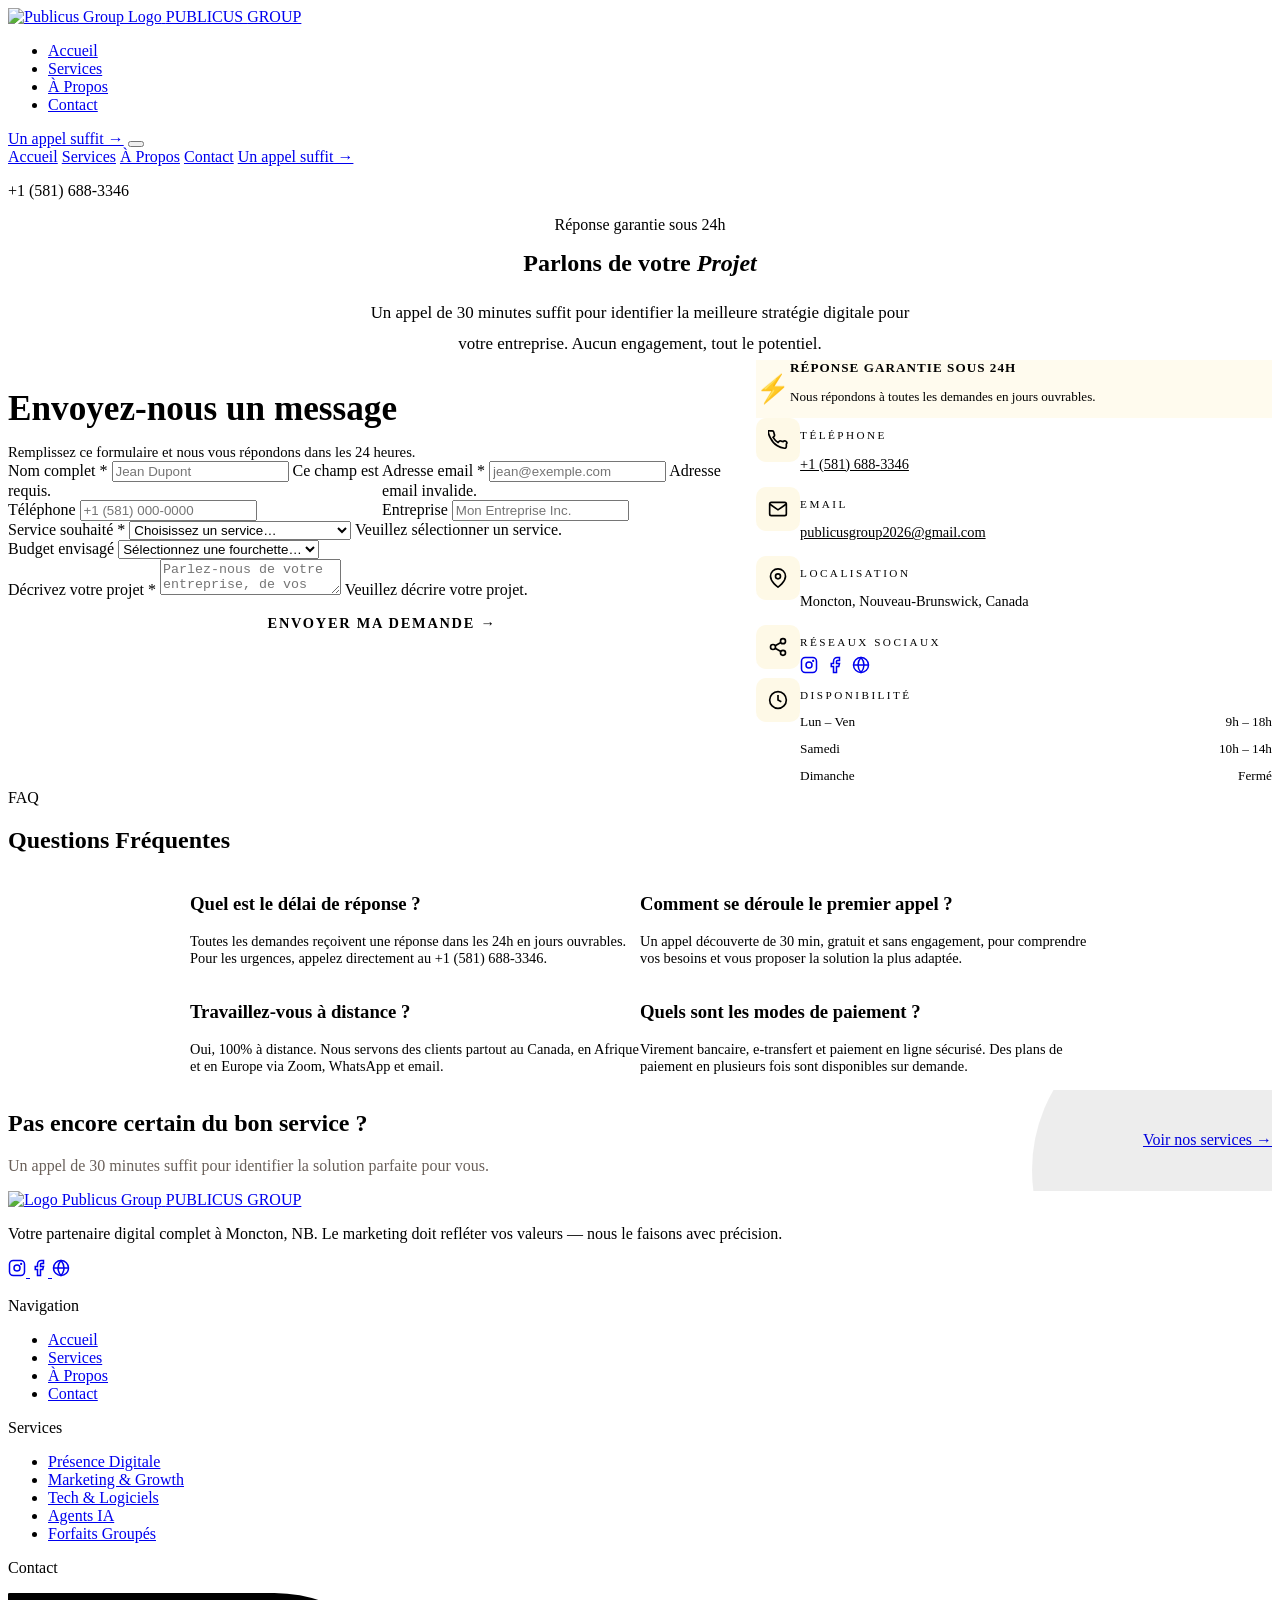
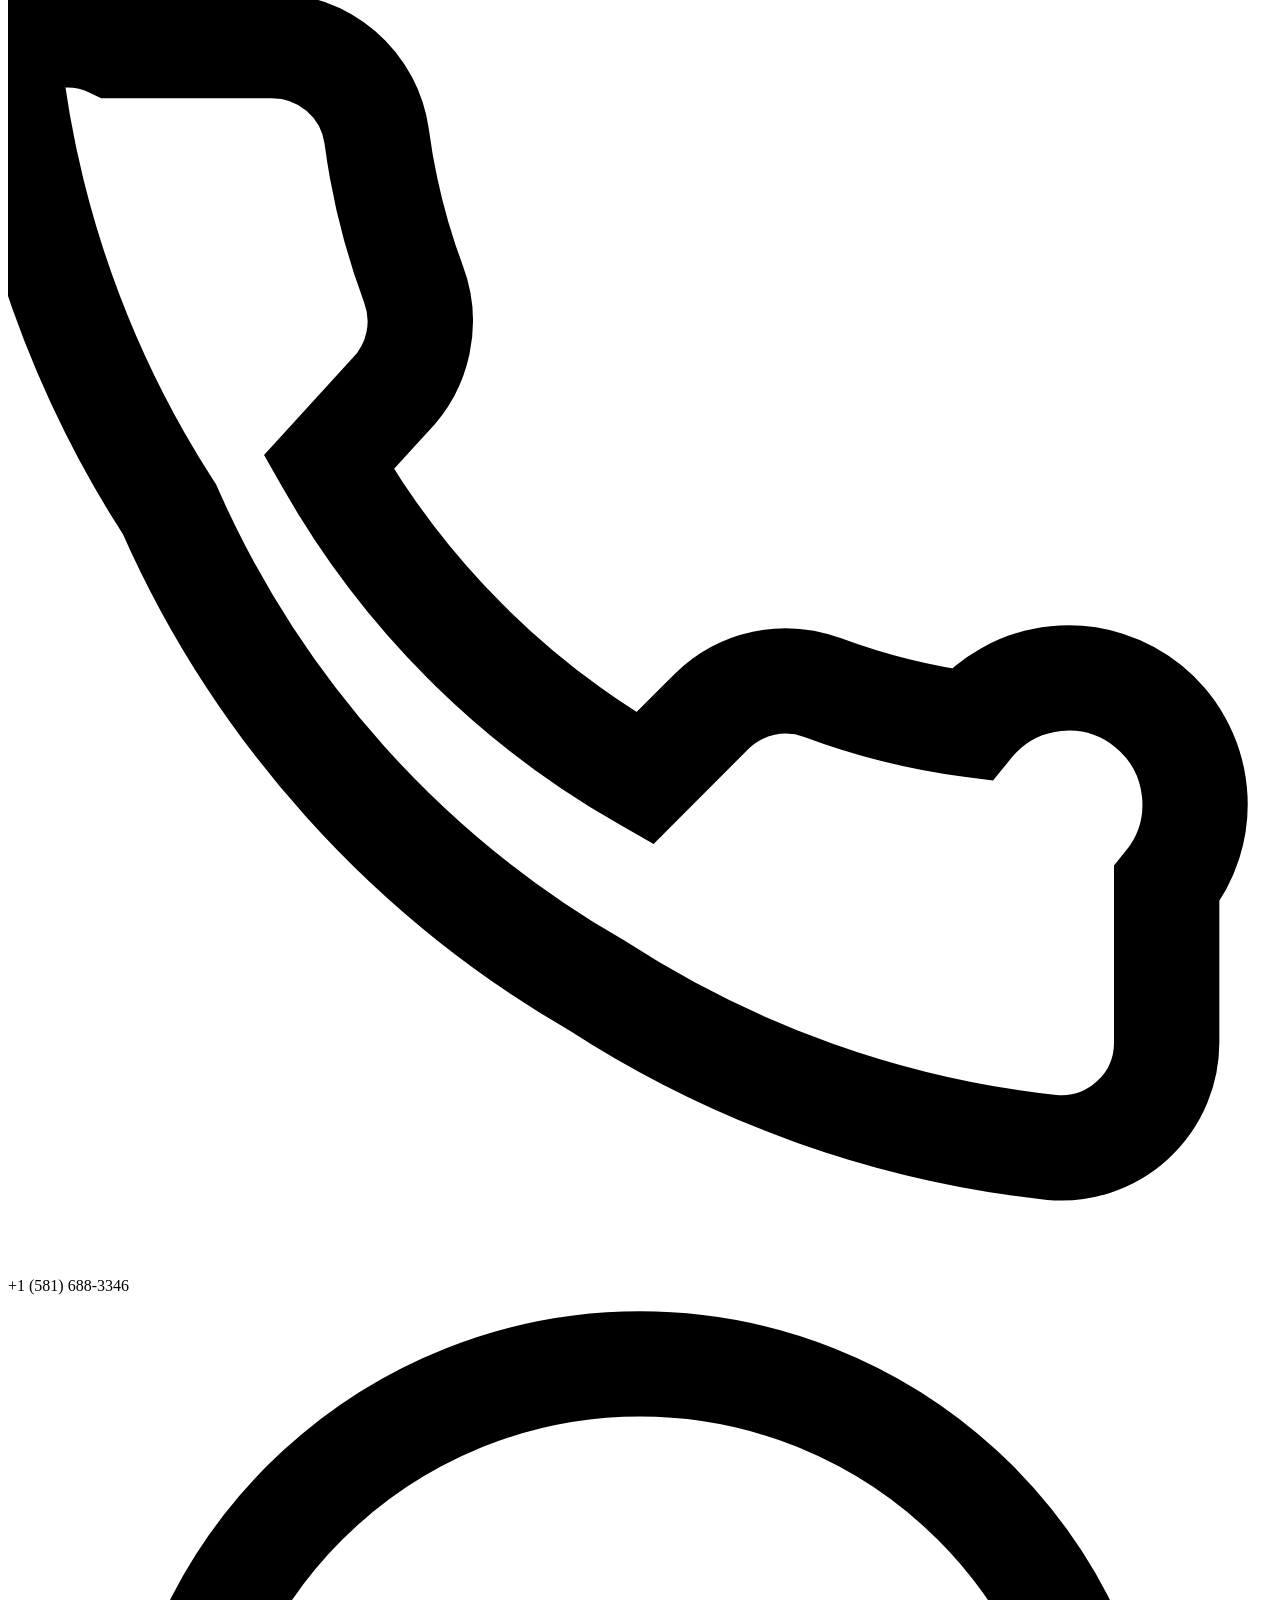
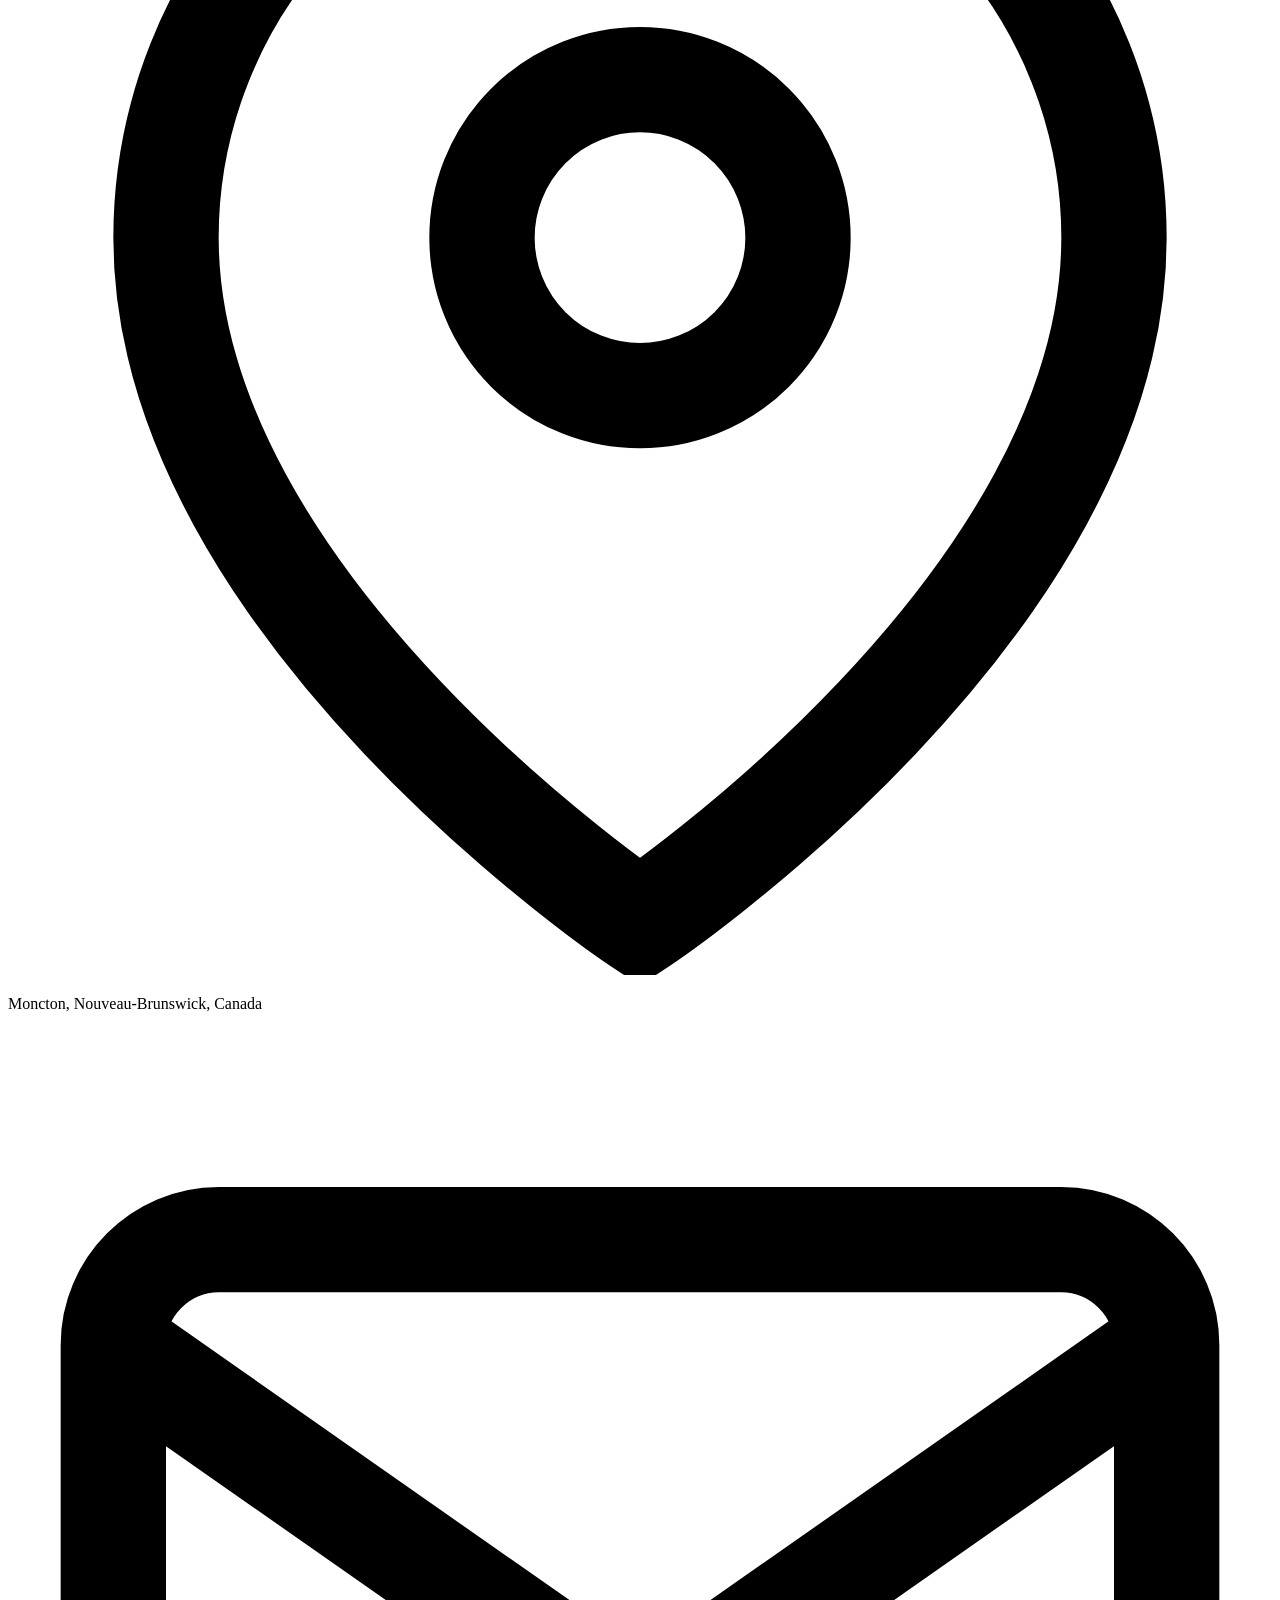
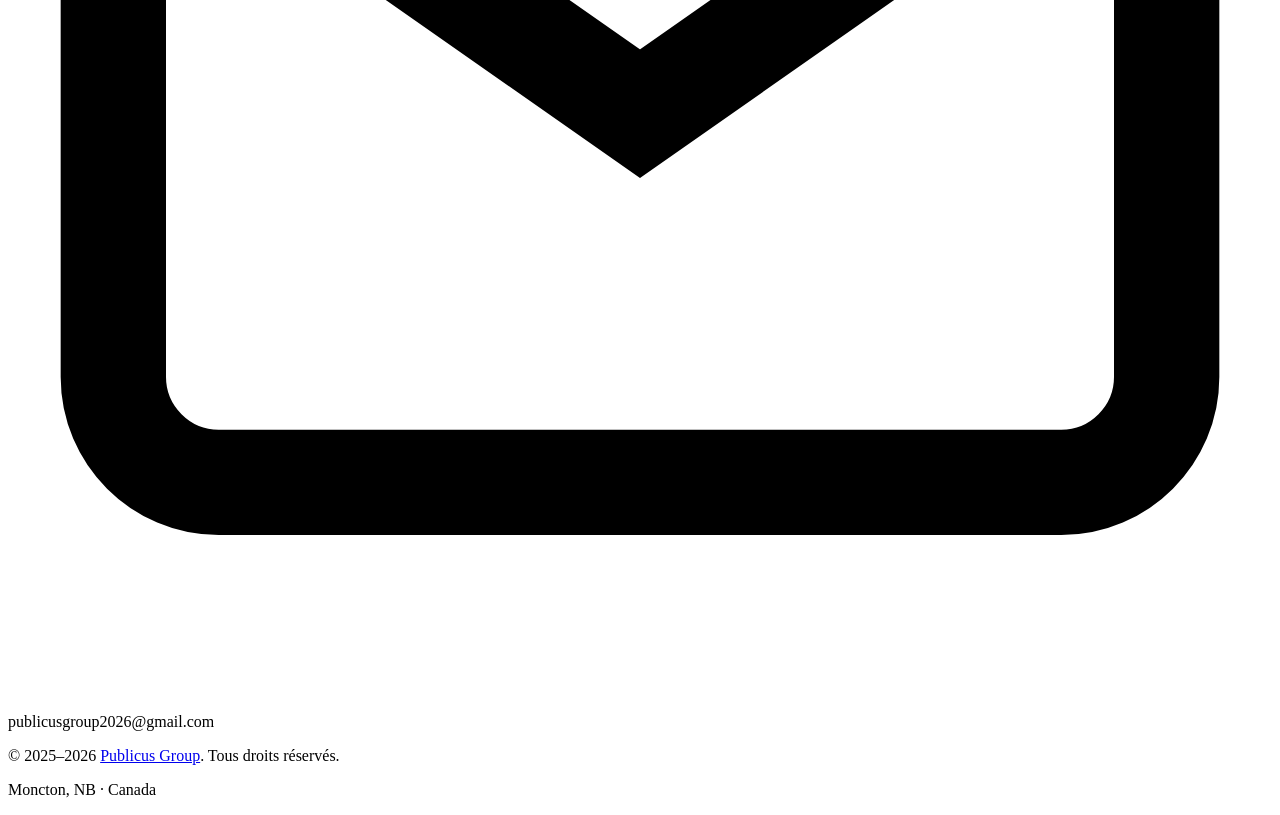
==== commit 25cd083a: "drtervre" ====
--- a/contact.html
+++ b/contact.html
@@ -5,19 +5,16 @@
   <meta name="viewport" content="width=device-width, initial-scale=1.0" />
 
   <title>Contact | Publicus Group — Parlons de Votre Projet</title>
-  <meta name="description"
-        content="Contactez Publicus Group à Moncton, NB. Un appel de 30 minutes suffit pour identifier la meilleure stratégie digitale pour votre entreprise. Réponse garantie sous 24h." />
-  <meta name="keywords"
-        content="contact Publicus Group, agence digitale Moncton, devis site web, appel gratuit, email" />
-  <meta name="author"  content="Publicus Group" />
-  <meta name="robots"  content="index, follow" />
-
-  <!-- Open Graph -->
-  <meta property="og:title"       content="Contact | Publicus Group — Démarrons Ensemble" />
+  <meta name="description" content="Contactez Publicus Group à Moncton, NB. Un appel de 30 minutes suffit pour identifier la meilleure stratégie digitale pour votre entreprise. Réponse garantie sous 24h." />
+  <meta name="keywords" content="contact Publicus Group, agence digitale Moncton, devis site web, appel gratuit, email" />
+  <meta name="author" content="Publicus Group" />
+  <meta name="robots" content="index, follow" />
+
+  <meta property="og:title" content="Contact | Publicus Group — Démarrons Ensemble" />
   <meta property="og:description" content="Un appel de 30 minutes suffit pour lancer votre transformation digitale. Contactez Publicus Group à Moncton — réponse sous 24h garantie." />
-  <meta property="og:type"        content="website" />
-  <meta property="og:url"         content="https://publicusgroup.mychariow.shop/contact.html" />
-  <meta property="og:image"       content="assets/logo.png" />
+  <meta property="og:type" content="website" />
+  <meta property="og:url" content="https://publicusgroup.mychariow.shop/contact.html" />
+  <meta property="og:image" content="assets/logo.png" />
 
   <link rel="icon" type="image/png" href="assets/logo.png" />
   <link rel="preconnect" href="https://fonts.googleapis.com" />
@@ -26,25 +23,25 @@
   <link rel="stylesheet" href="style.css" />
 
   <style>
-    /* ── Hero page intérieure ── */
-    .hero-interieur-page {
-      padding: calc(var(--hauteur-nav) + 80px) 0 80px;
+    /* ── Hero contact ── */
+    .hero-contact {
+      padding: calc(var(--hauteur-nav) + 80px) 0 72px;
       text-align: center;
     }
-    .hero-interieur-page h1 { margin: 16px 0 20px; }
-    .hero-interieur-page .sous-titre {
-      font-size:   1.08rem;
+    .hero-contact h1 { margin: 16px 0 20px; }
+    .hero-contact .sous-titre {
+      font-size: 1.06rem;
       font-weight: 300;
-      color:       var(--texte-attenue);
-      max-width:   560px;
-      margin:      0 auto;
+      color: var(--texte-attenue);
+      max-width: 540px;
+      margin: 0 auto;
       line-height: 1.85;
     }
 
-    /* ── Grille contact (formulaire + infos) ── */
+    /* ── Grille principale ── */
     .contact-grille {
       display: grid;
-      grid-template-columns: 1.4fr 1fr;
+      grid-template-columns: 1.45fr 1fr;
       gap: var(--espace-xl);
       align-items: start;
     }
@@ -58,22 +55,126 @@
       border-radius: var(--rayon-xl);
       padding: var(--espace-xl);
     }
-
-    .carte-formulaire h2 {
+    .carte-formulaire-titre {
       font-size: clamp(1.6rem, 3vw, 2.2rem);
-      margin-bottom: var(--espace-sm);
-    }
-
-    .carte-formulaire > p {
+      margin-bottom: 8px;
+    }
+    .carte-formulaire-desc {
       font-size: 0.92rem;
       margin-bottom: var(--espace-lg);
+    }
+
+    /* ── Champs en 2 colonnes ── */
+    .champs-duo {
+      display: grid;
+      grid-template-columns: 1fr 1fr;
+      gap: var(--espace-md);
+    }
+
+    /* ── Bouton submit ── */
+    .btn-submit {
+      width: 100%;
+      display: flex;
+      align-items: center;
+      justify-content: center;
+      gap: 10px;
+      cursor: pointer;
+      border: none;
+      font-family: var(--police-sub);
+      font-size: 0.9rem;
+      font-weight: 700;
+      letter-spacing: 0.12em;
+      text-transform: uppercase;
+      background: var(--or);
+      color: var(--sombre);
+      padding: 16px 32px;
+      border-radius: var(--rayon);
+      transition: background var(--transition-rapide), transform var(--transition-rapide), opacity var(--transition-rapide);
+    }
+    .btn-submit:hover:not(:disabled) {
+      background: var(--or-fonce);
+      transform: translateY(-2px);
+    }
+    .btn-submit:disabled {
+      opacity: 0.65;
+      cursor: not-allowed;
+      transform: none;
+    }
+
+    /* ── Spinner ── */
+    .spinner {
+      display: none;
+      width: 18px;
+      height: 18px;
+      border: 2px solid rgba(26, 10, 0, 0.25);
+      border-top-color: var(--sombre);
+      border-radius: 50%;
+      animation: spin 0.7s linear infinite;
+      flex-shrink: 0;
+    }
+    @keyframes spin { to { transform: rotate(360deg); } }
+
+    /* ── Succès ── */
+    #success-message {
+      display: none;
+      flex-direction: column;
+      align-items: center;
+      text-align: center;
+      padding: var(--espace-xl) var(--espace-md);
+      gap: var(--espace-md);
+      opacity: 0;
+      transform: translateY(20px);
+      transition: opacity 0.5s ease, transform 0.5s ease;
+    }
+    #success-message.visible {
+      display: flex;
+      opacity: 1;
+      transform: translateY(0);
+    }
+    .succes-cercle {
+      width: 80px;
+      height: 80px;
+      border-radius: 50%;
+      background: rgba(245, 197, 24, 0.12);
+      border: 2px solid var(--or);
+      display: flex;
+      align-items: center;
+      justify-content: center;
+      font-size: 2.2rem;
+      animation: popIn 0.45s cubic-bezier(0.175, 0.885, 0.32, 1.275) forwards;
+    }
+    @keyframes popIn {
+      from { transform: scale(0) rotate(-90deg); opacity: 0; }
+      to   { transform: scale(1) rotate(0deg);   opacity: 1; }
+    }
+    #success-message h2 { color: var(--or); margin-top: 8px; }
+    #success-message p  { max-width: 360px; }
+
+    /* ── Erreur notification ── */
+    #error-notification {
+      display: none;
+      align-items: center;
+      gap: 12px;
+      background: rgba(231, 76, 60, 0.10);
+      border: 1px solid rgba(231, 76, 60, 0.40);
+      border-radius: var(--rayon);
+      padding: 14px 18px;
+      margin-top: var(--espace-md);
+      color: #e74c3c;
+      font-size: 0.88rem;
+      animation: fadeInDown 0.3s ease forwards;
+    }
+    #error-notification.visible { display: flex; }
+    @keyframes fadeInDown {
+      from { opacity: 0; transform: translateY(-6px); }
+      to   { opacity: 1; transform: translateY(0); }
     }
 
     /* ── Colonne infos ── */
     .contact-infos {
       display: flex;
       flex-direction: column;
-      gap: var(--espace-md);
+      gap: var(--espace-sm);
     }
 
     .info-bloc {
@@ -86,75 +187,52 @@
       display: flex;
       align-items: flex-start;
       gap: var(--espace-md);
-      transition: border-color var(--transition-rapide);
-    }
-
-    .info-bloc:hover { border-color: var(--or); }
+      transition: border-color var(--transition-rapide), transform var(--transition-rapide);
+    }
+    .info-bloc:hover {
+      border-color: var(--or);
+      transform: translateX(4px);
+    }
 
     .info-icone {
       width: 44px;
       height: 44px;
       border-radius: 10px;
-      background: rgba(245, 197, 24, 0.12);
+      background: rgba(245, 197, 24, 0.10);
       border: 1px solid var(--or-bordure);
       display: flex;
       align-items: center;
       justify-content: center;
       flex-shrink: 0;
     }
-
     .info-icone svg {
       width: 20px;
       height: 20px;
       color: var(--or);
     }
 
-    .info-texte-label {
+    .info-label {
       font-family: var(--police-sub);
-      font-size: 0.72rem;
-      letter-spacing: 0.2em;
+      font-size: 0.70rem;
+      letter-spacing: 0.22em;
       text-transform: uppercase;
       color: var(--or);
-      margin-bottom: 6px;
-    }
-
-    .info-texte-valeur {
-      font-size: 0.92rem;
+      margin-bottom: 5px;
+    }
+    .info-valeur {
+      font-size: 0.90rem;
       color: var(--blanc);
       font-weight: 400;
     }
-
-    .info-texte-valeur a {
+    .info-valeur a {
       color: var(--blanc);
       transition: color var(--transition-rapide);
     }
-
-    .info-texte-valeur a:hover { color: var(--or); }
-
-    /* ── Heures d'ouverture ── */
-    .horaires-table {
-      width: 100%;
-    }
-
-    .horaires-table tr {
-      display: flex;
-      justify-content: space-between;
-      padding: 4px 0;
-      border-bottom: 1px solid rgba(255,255,255,0.04);
-    }
-
-    .horaires-table tr:last-child { border-bottom: none; }
-
-    .horaires-table td {
-      font-size: 0.85rem;
-      color: var(--texte-attenue);
-    }
-
-    .horaires-table td:last-child { color: var(--or); }
-
-    /* ── Badge de garantie ── */
+    .info-valeur a:hover { color: var(--or); }
+
+    /* ── Garantie ── */
     .garantie-bloc {
-      background: rgba(245, 197, 24, 0.08);
+      background: rgba(245, 197, 24, 0.07);
       border: 1px solid var(--or-bordure);
       border-radius: var(--rayon);
       padding: var(--espace-md);
@@ -162,598 +240,563 @@
       align-items: center;
       gap: var(--espace-sm);
     }
-
-    .garantie-emoji { font-size: 1.6rem; flex-shrink: 0; }
-
+    .garantie-emoji { font-size: 1.7rem; flex-shrink: 0; }
     .garantie-texte strong {
       display: block;
       font-family: var(--police-sub);
-      font-size: 0.85rem;
-      letter-spacing: 0.06em;
+      font-size: 0.82rem;
+      letter-spacing: 0.08em;
       text-transform: uppercase;
       color: var(--or);
       margin-bottom: 4px;
     }
-
     .garantie-texte p { font-size: 0.82rem; }
 
-    /* ── Grille champs de formulaire ── */
-    .champs-2col {
+    /* ── Table horaires ── */
+    .horaires {
+      width: 100%;
+      border-collapse: collapse;
+    }
+    .horaires tr + tr { border-top: 1px solid rgba(255,255,255,0.04); }
+    .horaires td {
+      padding: 5px 0;
+      font-size: 0.83rem;
+      color: var(--texte-attenue);
+    }
+    .horaires td:last-child { text-align: right; color: var(--or); }
+
+    /* ── Réseaux mini ── */
+    .reseaux-mini {
+      display: flex;
+      gap: 8px;
+      margin-top: 8px;
+    }
+
+    /* ── FAQ ── */
+    .faq-grille {
       display: grid;
       grid-template-columns: 1fr 1fr;
       gap: var(--espace-md);
-    }
-
-    /* ── Bouton submit plein width ── */
-    .btn-submit {
-      width: 100%;
-      text-align: center;
-      justify-content: center;
-    }
-
+      max-width: 900px;
+      margin: 0 auto;
+    }
+
+    /* ── CTA banner ── */
+    .banniere-cta {
+      background: var(--or);
+      border-radius: var(--rayon-xl);
+      padding: 52px var(--espace-xl);
+      display: grid;
+      grid-template-columns: 1fr auto;
+      align-items: center;
+      gap: var(--espace-lg);
+      position: relative;
+      overflow: hidden;
+    }
+    .banniere-cta::before {
+      content: '';
+      position: absolute;
+      right: -80px;
+      top: -80px;
+      width: 320px;
+      height: 320px;
+      border-radius: 50%;
+      background: rgba(0,0,0,0.07);
+    }
+    .banniere-cta h2 { color: var(--sombre); }
+    .banniere-cta p  { color: rgba(26, 10, 0, 0.65); margin-top: 8px; }
+
+    /* ── Responsive ── */
     @media (max-width: 960px) {
       .contact-grille { grid-template-columns: 1fr; }
-      .champs-2col    { grid-template-columns: 1fr; }
+      .champs-duo     { grid-template-columns: 1fr; }
+      .faq-grille     { grid-template-columns: 1fr; }
+      .banniere-cta   { grid-template-columns: 1fr; text-align: center; justify-items: center; }
     }
   </style>
 </head>
 
 <body>
 
-    <!-- NAVIGATION -->
-    <nav class="navbar" role="navigation" aria-label="Navigation principale">
-        <div class="nav-interieur">
-            <a href="index.html" class="nav-logo" aria-label="Publicus Group — Retour à l'accueil">
-                <img src="assets/logo.png" alt="Publicus Group Logo" width="44" height="44" />
-                <span class="nav-logo-texte">PUBLICUS <span>GROUP</span></span>
+  <!-- ══════════════════════════════════════════════════════════
+       NAVIGATION
+       ══════════════════════════════════════════════════════════ -->
+  <nav class="navbar" role="navigation" aria-label="Navigation principale">
+    <div class="nav-interieur">
+      <a href="index.html" class="nav-logo" aria-label="Publicus Group — Retour à l'accueil">
+        <img src="assets/logo.png" alt="Publicus Group Logo" width="44" height="44" />
+        <span class="nav-logo-texte">PUBLICUS <span>GROUP</span></span>
+      </a>
+      <ul class="nav-liens" role="list">
+        <li><a href="index.html">Accueil</a></li>
+        <li><a href="services.html">Services</a></li>
+        <li><a href="a-propos.html">À Propos</a></li>
+        <li><a href="contact.html" aria-current="page">Contact</a></li>
+      </ul>
+      <a href="contact.html" class="btn-nav">Un appel suffit →</a>
+      <button class="burger"
+              aria-label="Ouvrir le menu de navigation"
+              aria-expanded="false"
+              aria-controls="menu-mobile">
+        <span></span><span></span><span></span>
+      </button>
+    </div>
+  </nav>
+
+  <div class="menu-mobile" id="menu-mobile" role="dialog" aria-label="Menu de navigation mobile">
+    <a href="index.html">Accueil</a>
+    <a href="services.html">Services</a>
+    <a href="a-propos.html">À Propos</a>
+    <a href="contact.html">Contact</a>
+    <a href="contact.html" class="btn-nav" style="margin-top:8px;">Un appel suffit →</a>
+    <div class="menu-mobile-contact"><p>+1 (581) 688-3346</p></div>
+  </div>
+
+
+  <!-- ══════════════════════════════════════════════════════════
+       HERO
+       ══════════════════════════════════════════════════════════ -->
+  <section class="hero-contact" aria-label="Titre de la page Contact">
+    <div class="container">
+      <div class="revele">
+        <span class="badge">Réponse garantie sous 24h</span>
+      </div>
+      <h1 class="revele delai-1">Parlons de votre <em>Projet</em></h1>
+      <p class="sous-titre revele delai-2">
+        Un appel de 30 minutes suffit pour identifier la meilleure stratégie
+        digitale pour votre entreprise. Aucun engagement, tout le potentiel.
+      </p>
+    </div>
+  </section>
+
+
+  <!-- ══════════════════════════════════════════════════════════
+       FORMULAIRE + INFOS
+       ══════════════════════════════════════════════════════════ -->
+  <section aria-label="Formulaire de contact et coordonnées">
+    <div class="container">
+      <div class="contact-grille">
+
+        <!-- FORMULAIRE -->
+        <div class="carte-formulaire revele-gauche">
+
+          <h2 class="carte-formulaire-titre">Envoyez-nous un message</h2>
+          <p class="carte-formulaire-desc">Remplissez ce formulaire et nous vous répondons dans les 24 heures.</p>
+
+          <form id="contact-form" novalidate>
+            <!-- Web3Forms access key -->
+            <input type="hidden" name="access_key" value="c2e08d0e-1142-44b0-81aa-ddd85755ebf6" />
+            <input type="hidden" name="subject" value="Nouvelle demande — Publicus Group" />
+            <input type="hidden" name="from_name" value="Site Publicus Group" />
+            <!-- Honeypot anti-spam -->
+            <input type="checkbox" name="botcheck" style="display:none;" tabindex="-1" autocomplete="off" />
+
+            <!-- Nom complet + Email -->
+            <div class="champs-duo">
+              <div class="champ-groupe">
+                <label class="champ-label" for="nom">Nom complet <span style="color:var(--or)">*</span></label>
+                <input type="text" id="nom" name="name" class="champ-input"
+                       placeholder="Jean Dupont" required autocomplete="name" />
+                <span class="msg-erreur" role="alert">Ce champ est requis.</span>
+              </div>
+              <div class="champ-groupe">
+                <label class="champ-label" for="email">Adresse email <span style="color:var(--or)">*</span></label>
+                <input type="email" id="email" name="email" class="champ-input"
+                       placeholder="jean@exemple.com" required autocomplete="email" />
+                <span class="msg-erreur" role="alert">Adresse email invalide.</span>
+              </div>
+            </div>
+
+            <!-- Téléphone + Entreprise -->
+            <div class="champs-duo">
+              <div class="champ-groupe">
+                <label class="champ-label" for="telephone">Téléphone</label>
+                <input type="tel" id="telephone" name="phone" class="champ-input"
+                       placeholder="+1 (581) 000-0000" autocomplete="tel" />
+              </div>
+              <div class="champ-groupe">
+                <label class="champ-label" for="entreprise">Entreprise</label>
+                <input type="text" id="entreprise" name="company" class="champ-input"
+                       placeholder="Mon Entreprise Inc." autocomplete="organization" />
+              </div>
+            </div>
+
+            <!-- Service -->
+            <div class="champ-groupe">
+              <label class="champ-label" for="service">Service souhaité <span style="color:var(--or)">*</span></label>
+              <select id="service" name="service" class="champ-select" required>
+                <option value="" disabled selected>Choisissez un service…</option>
+                <optgroup label="Présence Digitale">
+                  <option value="Site Vitrine">Site Vitrine</option>
+                  <option value="E-Commerce">E-Commerce</option>
+                  <option value="Identité Visuelle">Identité Visuelle</option>
+                </optgroup>
+                <optgroup label="Marketing &amp; Croissance">
+                  <option value="SEO Local">SEO Local</option>
+                  <option value="Gestion Réseaux Sociaux">Gestion Réseaux Sociaux</option>
+                  <option value="Publicité Payante">Publicité Payante</option>
+                  <option value="Montage Vidéo">Montage Vidéo</option>
+                  <option value="Email Marketing">Email Marketing</option>
+                  <option value="Étude de Marché">Étude de Marché</option>
+                </optgroup>
+                <optgroup label="Tech &amp; Logiciels">
+                  <option value="Logiciel Gestion Stocks">Logiciel Gestion Stocks</option>
+                  <option value="RH et Planification">RH &amp; Planification</option>
+                  <option value="App Web Sur Mesure">App Web Sur Mesure</option>
+                </optgroup>
+                <optgroup label="Agents IA">
+                  <option value="Agent Réceptionniste 24/7">Agent Réceptionniste 24/7</option>
+                  <option value="Agent Prise de Commandes">Agent Prise de Commandes</option>
+                  <option value="Agent Support Client">Agent Support Client</option>
+                  <option value="Agent Recrutement">Agent Recrutement</option>
+                </optgroup>
+                <optgroup label="Forfaits">
+                  <option value="Pack Lancement 2500">Pack Lancement ($2 500)</option>
+                  <option value="Pack Croissance 360 6500">Pack Croissance 360° ($6 500)</option>
+                </optgroup>
+                <option value="Autre / A definir">Autre / À définir</option>
+              </select>
+              <span class="msg-erreur" role="alert">Veuillez sélectionner un service.</span>
+            </div>
+
+            <!-- Budget -->
+            <div class="champ-groupe">
+              <label class="champ-label" for="budget">Budget envisagé</label>
+              <select id="budget" name="budget" class="champ-select">
+                <option value="" disabled selected>Sélectionnez une fourchette…</option>
+                <option value="Moins de 1000">Moins de $1 000</option>
+                <option value="1000 a 3000">$1 000 – $3 000</option>
+                <option value="3000 a 6000">$3 000 – $6 000</option>
+                <option value="6000 a 10000">$6 000 – $10 000</option>
+                <option value="Plus de 10000">Plus de $10 000</option>
+                <option value="A discuter">À discuter</option>
+              </select>
+            </div>
+
+            <!-- Message -->
+            <div class="champ-groupe">
+              <label class="champ-label" for="message">Décrivez votre projet <span style="color:var(--or)">*</span></label>
+              <textarea id="message" name="message" class="champ-textarea"
+                        placeholder="Parlez-nous de votre entreprise, de vos objectifs et de ce que vous cherchez à accomplir…"
+                        required></textarea>
+              <span class="msg-erreur" role="alert">Veuillez décrire votre projet.</span>
+            </div>
+
+            <!-- Bouton -->
+            <button type="submit" id="submit-btn" class="btn-submit">
+              <span class="spinner" id="btn-spinner"></span>
+              <span id="btn-label">Envoyer ma demande →</span>
+            </button>
+
+            <!-- Notification d'erreur -->
+            <div id="error-notification" role="alert" aria-live="assertive">
+              <svg width="20" height="20" viewBox="0 0 24 24" fill="none"
+                   stroke="currentColor" stroke-width="2" aria-hidden="true">
+                <circle cx="12" cy="12" r="10"/>
+                <line x1="12" y1="8" x2="12" y2="12"/>
+                <line x1="12" y1="16" x2="12.01" y2="16"/>
+              </svg>
+              <span id="error-text">
+                Une erreur est survenue. Veuillez réessayer ou écrire directement à
+                publicusgroup2026@gmail.com.
+              </span>
+            </div>
+
+          </form>
+
+          <!-- SUCCESS STATE (caché par défaut) -->
+          <div id="success-message" aria-live="polite" aria-atomic="true">
+            <div class="succes-cercle">✓</div>
+            <h2>Message envoyé !</h2>
+            <p>
+              Merci pour votre demande. Nous revenons vers vous dans les
+              <strong>24 heures</strong> pour discuter de votre projet.
+            </p>
+            <a href="index.html" class="btn btn-contour" style="margin-top:8px;">
+              Retour à l'accueil
             </a>
-            <ul class="nav-liens" role="list">
-                <li><a href="index.html">Accueil</a></li>
-                <li><a href="services.html">Services</a></li>
-                <li><a href="a-propos.html">À Propos</a></li>
-                <li><a href="contact.html">Contact</a></li>
-            </ul>
-            <a href="contact.html" class="btn-nav">Un appel suffit →</a>
-            <button class="burger"
-                    aria-label="Ouvrir le menu de navigation"
-                    aria-expanded="false"
-                    aria-controls="menu-mobile">
-                <span></span><span></span><span></span>
-            </button>
+          </div>
+
+        </div><!-- /carte-formulaire -->
+
+
+        <!-- INFOS CONTACT -->
+        <div class="contact-infos revele-droite">
+
+          <div class="garantie-bloc">
+            <span class="garantie-emoji">⚡</span>
+            <div class="garantie-texte">
+              <strong>Réponse garantie sous 24h</strong>
+              <p>Nous répondons à toutes les demandes en jours ouvrables.</p>
+            </div>
+          </div>
+
+          <div class="info-bloc">
+            <div class="info-icone">
+              <svg viewBox="0 0 24 24" fill="none" stroke="currentColor" stroke-width="2" aria-hidden="true">
+                <path d="M22 16.92v3a2 2 0 01-2.18 2 19.79 19.79 0 01-8.63-3.07A19.5 19.5 0 013.07 9.81a19.79 19.79 0 01-3.07-8.67A2 2 0 012 1h3a2 2 0 012 1.72 12.84 12.84 0 00.7 2.81 2 2 0 01-.45 2.11L6.09 8.91a16 16 0 006 6l1.27-1.27a2 2 0 012.11-.45 12.84 12.84 0 002.81.7A2 2 0 0122 16.92z"/>
+              </svg>
+            </div>
+            <div>
+              <p class="info-label">Téléphone</p>
+              <p class="info-valeur"><a href="tel:+15816883346">+1 (581) 688-3346</a></p>
+            </div>
+          </div>
+
+          <div class="info-bloc">
+            <div class="info-icone">
+              <svg viewBox="0 0 24 24" fill="none" stroke="currentColor" stroke-width="2" aria-hidden="true">
+                <path d="M4 4h16c1.1 0 2 .9 2 2v12c0 1.1-.9 2-2 2H4c-1.1 0-2-.9-2-2V6c0-1.1.9-2 2-2z"/>
+                <polyline points="22,6 12,13 2,6"/>
+              </svg>
+            </div>
+            <div>
+              <p class="info-label">Email</p>
+              <p class="info-valeur">
+                <a href="mailto:publicusgroup2026@gmail.com">publicusgroup2026@gmail.com</a>
+              </p>
+            </div>
+          </div>
+
+          <div class="info-bloc">
+            <div class="info-icone">
+              <svg viewBox="0 0 24 24" fill="none" stroke="currentColor" stroke-width="2" aria-hidden="true">
+                <path d="M21 10c0 7-9 13-9 13s-9-6-9-13a9 9 0 0118 0z"/>
+                <circle cx="12" cy="10" r="3"/>
+              </svg>
+            </div>
+            <div>
+              <p class="info-label">Localisation</p>
+              <p class="info-valeur">Moncton, Nouveau-Brunswick, Canada</p>
+            </div>
+          </div>
+
+          <div class="info-bloc">
+            <div class="info-icone">
+              <svg viewBox="0 0 24 24" fill="none" stroke="currentColor" stroke-width="2" aria-hidden="true">
+                <circle cx="18" cy="5" r="3"/><circle cx="6" cy="12" r="3"/><circle cx="18" cy="19" r="3"/>
+                <line x1="8.59" y1="13.51" x2="15.42" y2="17.49"/>
+                <line x1="15.41" y1="6.51" x2="8.59" y2="10.49"/>
+              </svg>
+            </div>
+            <div>
+              <p class="info-label">Réseaux Sociaux</p>
+              <div class="reseaux-mini">
+                <a href="https://www.instagram.com/publicus_group"
+                   target="_blank" rel="noopener noreferrer"
+                   class="btn-reseau" aria-label="Instagram">
+                  <svg width="18" height="18" viewBox="0 0 24 24" fill="none" stroke="currentColor" stroke-width="2">
+                    <rect x="2" y="2" width="20" height="20" rx="5"/>
+                    <circle cx="12" cy="12" r="4"/>
+                    <circle cx="17.5" cy="6.5" r="1.5" fill="currentColor" stroke="none"/>
+                  </svg>
+                </a>
+                <a href="https://www.facebook.com/share/1AqqKRNQzz/"
+                   target="_blank" rel="noopener noreferrer"
+                   class="btn-reseau" aria-label="Facebook">
+                  <svg width="18" height="18" viewBox="0 0 24 24" fill="none" stroke="currentColor" stroke-width="2">
+                    <path d="M18 2h-3a5 5 0 00-5 5v3H7v4h3v8h4v-8h3l1-4h-4V7a1 1 0 011-1h3z"/>
+                  </svg>
+                </a>
+                <a href="https://publicusgroup.mychariow.shop"
+                   target="_blank" rel="noopener noreferrer"
+                   class="btn-reseau" aria-label="Boutique en ligne">
+                  <svg width="18" height="18" viewBox="0 0 24 24" fill="none" stroke="currentColor" stroke-width="2">
+                    <circle cx="12" cy="12" r="10"/>
+                    <line x1="2" y1="12" x2="22" y2="12"/>
+                    <path d="M12 2a15.3 15.3 0 014 10 15.3 15.3 0 01-4 10 15.3 15.3 0 01-4-10 15.3 15.3 0 014-10z"/>
+                  </svg>
+                </a>
+              </div>
+            </div>
+          </div>
+
+          <div class="info-bloc">
+            <div class="info-icone">
+              <svg viewBox="0 0 24 24" fill="none" stroke="currentColor" stroke-width="2" aria-hidden="true">
+                <circle cx="12" cy="12" r="10"/>
+                <polyline points="12 6 12 12 16 14"/>
+              </svg>
+            </div>
+            <div style="flex:1;">
+              <p class="info-label">Disponibilité</p>
+              <table class="horaires" style="margin-top:8px;">
+                <tbody>
+                  <tr><td>Lun – Ven</td><td>9h – 18h</td></tr>
+                  <tr><td>Samedi</td><td>10h – 14h</td></tr>
+                  <tr><td>Dimanche</td><td>Fermé</td></tr>
+                </tbody>
+              </table>
+            </div>
+          </div>
+
+        </div><!-- /contact-infos -->
+
+      </div><!-- /contact-grille -->
+    </div>
+  </section>
+
+
+  <!-- ══════════════════════════════════════════════════════════
+       FAQ
+       ══════════════════════════════════════════════════════════ -->
+  <section aria-label="Questions fréquentes">
+    <div class="container">
+      <div class="entete-section centre revele">
+        <span class="label-section">FAQ</span>
+        <h2>Questions Fréquentes</h2>
+      </div>
+      <div class="faq-grille">
+        <div class="carte-glass revele delai-1">
+          <h3>Quel est le délai de réponse ?</h3>
+          <p style="margin-top:10px; font-size:0.9rem;">
+            Toutes les demandes reçoivent une réponse dans les 24h en jours ouvrables.
+            Pour les urgences, appelez directement au +1 (581) 688-3346.
+          </p>
         </div>
-    </nav>
-
-    <div class="menu-mobile" id="menu-mobile" role="dialog" aria-label="Menu de navigation mobile">
-        <a href="index.html">Accueil</a>
-        <a href="services.html">Services</a>
-        <a href="a-propos.html">À Propos</a>
-        <a href="contact.html">Contact</a>
-        <a href="contact.html" class="btn-nav" style="margin-top:8px;">Un appel suffit →</a>
-        <div class="menu-mobile-contact"><p>+1 (581) 688-3346</p></div>
+        <div class="carte-glass revele delai-2">
+          <h3>Comment se déroule le premier appel ?</h3>
+          <p style="margin-top:10px; font-size:0.9rem;">
+            Un appel découverte de 30 min, gratuit et sans engagement, pour comprendre
+            vos besoins et vous proposer la solution la plus adaptée.
+          </p>
+        </div>
+        <div class="carte-glass revele delai-3">
+          <h3>Travaillez-vous à distance ?</h3>
+          <p style="margin-top:10px; font-size:0.9rem;">
+            Oui, 100% à distance. Nous servons des clients partout au Canada,
+            en Afrique et en Europe via Zoom, WhatsApp et email.
+          </p>
+        </div>
+        <div class="carte-glass revele delai-4">
+          <h3>Quels sont les modes de paiement ?</h3>
+          <p style="margin-top:10px; font-size:0.9rem;">
+            Virement bancaire, e-transfert et paiement en ligne sécurisé.
+            Des plans de paiement en plusieurs fois sont disponibles sur demande.
+          </p>
+        </div>
+      </div>
     </div>
-
-
-    <!-- HERO PAGE -->
-    <section class="hero-interieur-page" aria-label="Titre de la page Contact">
-        <div class="container">
-            <div class="revele">
-                <span class="badge">Réponse sous 24h garantie</span>
-            </div>
-            <h1 class="revele delai-1">
-                Parlons de votre <em>Projet</em>
-            </h1>
-            <p class="sous-titre revele delai-2">
-                Un appel de 30 minutes suffit pour identifier la meilleure stratégie
-                digitale pour votre entreprise. Aucun engagement, tout le potentiel.
-            </p>
+  </section>
+
+
+  <!-- ══════════════════════════════════════════════════════════
+       CTA FINAL
+       ══════════════════════════════════════════════════════════ -->
+  <section>
+    <div class="container">
+      <div class="banniere-cta revele">
+        <div>
+          <h2>Pas encore certain du bon service ?</h2>
+          <p>Un appel de 30 minutes suffit pour identifier la solution parfaite pour vous.</p>
         </div>
-    </section>
-
-
-    <!-- SECTION CONTACT PRINCIPALE -->
-    <section aria-label="Formulaire de contact et coordonnées">
-        <div class="container">
-            <div class="contact-grille">
-
-                <!-- FORMULAIRE -->
-                <div class="carte-formulaire revele-gauche">
-                    <h2>Envoyez-nous un message</h2>
-                    <p>Remplissez ce formulaire et nous vous répondons dans les 24 heures.</p>
-
-                    <!-- Le formulaire -->
-                    <form action="https://api.web3forms.com/submit" method="POST" id="formulaire-contact">
-
-                        <input type="hidden" name="access_key" value="c2e08d0e-1142-44b0-81aa-ddd85755ebf6">
-
-                        <div class="champ-groupe">
-                            <label for="prenom">Prénom</label>
-                            <input type="text" name="prenom" id="prenom" required class="champ-input">
-                        </div>
-
-                        <div class="champ-groupe">
-                            <label for="email">Email</label>
-                            <input type="email" name="email" id="email" required class="champ-input">
-                        </div>
-
-                        <div class="champ-groupe">
-                            <label for="message">Message</label>
-                            <textarea name="message" id="message" required class="champ-input"></textarea>
-                        </div>
-
-                        <button type="submit" class="btn btn-primaire">
-                            Envoyer ma demande
-                        </button>
-                    </form>
-
-                    <!--- Nom + Prénom --->
-                    <div class="champs-2col">
-                        <div class="champ-groupe">
-                            <label class="champ-label" for="prenom">Prénom</label>
-                            <input type="text"
-                                   id="prenom"
-                                   name="prenom"
-                                   class="champ-input"
-                                   placeholder="Jean"
-                                   required
-                                   autocomplete="given-name" />
-                            <span class="msg-erreur" id="erreur-prenom">Ce champ est requis.</span>
-                        </div>
-                        <div class="champ-groupe">
-                            <label class="champ-label" for="nom">Nom</label>
-                            <input type="text"
-                                   id="nom"
-                                   name="nom"
-                                   class="champ-input"
-                                   placeholder="Dupont"
-                                   required
-                                   autocomplete="family-name" />
-                            <span class="msg-erreur" id="erreur-nom">Ce champ est requis.</span>
-                        </div>
-                    </div>
-
-                    <!-- Email + Téléphone -->
-                    <div class="champs-2col">
-                        <div class="champ-groupe">
-                            <label class="champ-label" for="email">Adresse email</label>
-                            <input type="email"
-                                   id="email"
-                                   name="email"
-                                   class="champ-input"
-                                   placeholder="jean@exemple.com"
-                                   required
-                                   autocomplete="email" />
-                            <span class="msg-erreur" id="erreur-email">Adresse email invalide.</span>
-                        </div>
-                        <div class="champ-groupe">
-                            <label class="champ-label" for="telephone">Téléphone (optionnel)</label>
-                            <input type="tel"
-                                   id="telephone"
-                                   name="telephone"
-                                   class="champ-input"
-                                   placeholder="+1 (506) 000-0000"
-                                   autocomplete="tel" />
-                        </div>
-                    </div>
-
-                    <!-- Entreprise -->
-                    <div class="champ-groupe">
-                        <label class="champ-label" for="entreprise">Nom de l'entreprise (optionnel)</label>
-                        <input type="text"
-                               id="entreprise"
-                               name="entreprise"
-                               class="champ-input"
-                               placeholder="Mon Entreprise Inc."
-                               autocomplete="organization" />
-                    </div>
-
-                    <!-- Service souhaité -->
-                    <div class="champ-groupe">
-                        <label class="champ-label" for="service">Service souhaité</label>
-                        <select id="service" name="service" class="champ-select" required>
-                            <option value="" disabled selected>Choisissez un service…</option>
-                            <optgroup label="Présence Digitale">
-                                <option value="site-vitrine">Site Vitrine</option>
-                                <option value="ecommerce">E-Commerce</option>
-                                <option value="identite">Identité Visuelle</option>
-                            </optgroup>
-                            <optgroup label="Marketing & Croissance">
-                                <option value="seo">SEO Local</option>
-                                <option value="reseaux">Gestion Réseaux Sociaux</option>
-                                <option value="pub">Publicité Payante</option>
-                                <option value="video">Montage Vidéo</option>
-                                <option value="email">Email Marketing</option>
-                                <option value="etude">Étude de Marché</option>
-                            </optgroup>
-                            <optgroup label="Tech & Logiciels">
-                                <option value="stocks">Logiciel Gestion Stocks</option>
-                                <option value="rh">RH & Planification</option>
-                                <option value="app">App Web Sur Mesure</option>
-                            </optgroup>
-                            <optgroup label="Agents IA">
-                                <option value="receptionniste">Agent Réceptionniste</option>
-                                <option value="commandes">Agent Prise de Commandes</option>
-                                <option value="support">Agent Support Client</option>
-                                <option value="recrutement">Agent Recrutement</option>
-                            </optgroup>
-                            <optgroup label="Forfaits">
-                                <option value="pack-lancement">Pack Lancement ($2 500)</option>
-                                <option value="pack-croissance">Pack Croissance 360° ($6 500)</option>
-                            </optgroup>
-                            <option value="autre">Autre / Je ne sais pas encore</option>
-                        </select>
-                        <span class="msg-erreur" id="erreur-service">Veuillez choisir un service.</span>
-                    </div>
-
-                    <!-- Budget -->
-                    <div class="champ-groupe">
-                        <label class="champ-label" for="budget">Budget envisagé</label>
-                        <select id="budget" name="budget" class="champ-select">
-                            <option value="" disabled selected>Sélectionnez une fourchette…</option>
-                            <option value="moins-1000">Moins de $1 000</option>
-                            <option value="1000-3000">$1 000 – $3 000</option>
-                            <option value="3000-6000">$3 000 – $6 000</option>
-                            <option value="6000-10000">$6 000 – $10 000</option>
-                            <option value="plus-10000">Plus de $10 000</option>
-                            <option value="je-ne-sais-pas">Je ne sais pas encore</option>
-                        </select>
-                    </div>
-
-                    <!-- Message -->
-                    <div class="champ-groupe">
-                        <label class="champ-label" for="message">Décrivez votre projet</label>
-                        <textarea id="message"
-                                  name="message"
-                                  class="champ-textarea"
-                                  placeholder="Parlez-nous de votre entreprise, de vos objectifs et de ce que vous cherchez à accomplir…"
-                                  required></textarea>
-                        <span class="msg-erreur" id="erreur-message">Veuillez décrire votre projet.</span>
-                    </div>
-
-                    <!-- Bouton submit -->
-                    <button type="submit" class="btn btn-primaire btn-submit">
-                        Envoyer ma demande <span class="fleche">→</span>
-                    </button>
-
-                    </form>
-
-                    <!-- Message de succès (caché par défaut) -->
-                    <div class="form-succes" id="form-succes" aria-live="polite">
-                        <div class="succes-icone">✓</div>
-                        <h3 style="color: var(--or);">Message envoyé !</h3>
-                        <p>Merci pour votre message. Nous vous répondons dans les 24 heures.</p>
-                        <a href="index.html" class="btn btn-contour" style="margin-top: 8px;">
-                            Retour à l'accueil
-                        </a>
-                    </div>
-
-                </div>
-
-
-                <!-- INFORMATIONS DE CONTACT -->
-                <div class="contact-infos revele-droite">
-
-                    <!-- Garantie -->
-                    <div class="garantie-bloc">
-                        <span class="garantie-emoji">⚡</span>
-                        <div class="garantie-texte">
-                            <strong>Réponse garantie sous 24h</strong>
-                            <p>Nous nous engageons à répondre à toutes les demandes dans la journée.</p>
-                        </div>
-                    </div>
-
-                    <!-- Téléphone -->
-                    <div class="info-bloc">
-                        <div class="info-icone">
-                            <svg viewBox="0 0 24 24" fill="none" stroke="currentColor" stroke-width="2">
-                                <path d="M22 16.92v3a2 2 0 01-2.18 2 19.79 19.79 0 01-8.63-3.07A19.5 19.5 0 013.07 9.81a19.79 19.79 0 01-3.07-8.67A2 2 0 012 1h3a2 2 0 012 1.72 12.84 12.84 0 00.7 2.81 2 2 0 01-.45 2.11L6.09 8.91a16 16 0 006 6l1.27-1.27a2 2 0 012.11-.45 12.84 12.84 0 002.81.7A2 2 0 0122 16.92z" />
-                            </svg>
-                        </div>
-                        <div>
-                            <p class="info-texte-label">Téléphone</p>
-                            <p class="info-texte-valeur">
-                                <a href="tel:+15816883346">+1 (581) 688-3346</a>
-                            </p>
-                        </div>
-                    </div>
-
-                    <!-- Email -->
-                    <div class="info-bloc">
-                        <div class="info-icone">
-                            <svg viewBox="0 0 24 24" fill="none" stroke="currentColor" stroke-width="2">
-                                <path d="M4 4h16c1.1 0 2 .9 2 2v12c0 1.1-.9 2-2 2H4c-1.1 0-2-.9-2-2V6c0-1.1.9-2 2-2z" />
-                                <polyline points="22,6 12,13 2,6" />
-                            </svg>
-                        </div>
-                        <div>
-                            <p class="info-texte-label">Email</p>
-                            <p class="info-texte-valeur">
-                                <a href="mailto:publicusgroup2026@gmail.com">publicusgroup2026@gmail.com</a>
-                            </p>
-                        </div>
-                    </div>
-
-                    <!-- Localisation -->
-                    <div class="info-bloc">
-                        <div class="info-icone">
-                            <svg viewBox="0 0 24 24" fill="none" stroke="currentColor" stroke-width="2">
-                                <path d="M21 10c0 7-9 13-9 13s-9-6-9-13a9 9 0 0118 0z" />
-                                <circle cx="12" cy="10" r="3" />
-                            </svg>
-                        </div>
-                        <div>
-                            <p class="info-texte-label">Localisation</p>
-                            <p class="info-texte-valeur">Moncton, Nouveau-Brunswick, Canada</p>
-                        </div>
-                    </div>
-
-                    <!-- Réseaux sociaux -->
-                    <div class="info-bloc">
-                        <div class="info-icone">
-                            <svg viewBox="0 0 24 24" fill="none" stroke="currentColor" stroke-width="2">
-                                <circle cx="18" cy="5" r="3" />
-                                <circle cx="6" cy="12" r="3" />
-                                <circle cx="18" cy="19" r="3" />
-                                <line x1="8.59" y1="13.51" x2="15.42" y2="17.49" />
-                                <line x1="15.41" y1="6.51" x2="8.59" y2="10.49" />
-                            </svg>
-                        </div>
-                        <div>
-                            <p class="info-texte-label">Réseaux Sociaux</p>
-                            <div style="display:flex; gap: 10px; margin-top: 8px;">
-                                <a href="https://www.instagram.com/publicus_group" target="_blank" rel="noopener noreferrer" class="btn-reseau" aria-label="Instagram">
-                                    <svg width="18" height="18" viewBox="0 0 24 24" fill="none" stroke="currentColor" stroke-width="2">
-                                        <rect x="2" y="2" width="20" height="20" rx="5" />
-                                        <circle cx="12" cy="12" r="4" />
-                                        <circle cx="17.5" cy="6.5" r="1.5" fill="currentColor" stroke="none" />
-                                    </svg>
-                                </a>
-                                <a href="https://www.facebook.com/share/1AqqKRNQzz/" target="_blank" rel="noopener noreferrer" class="btn-reseau" aria-label="Facebook">
-                                    <svg width="18" height="18" viewBox="0 0 24 24" fill="none" stroke="currentColor" stroke-width="2">
-                                        <path d="M18 2h-3a5 5 0 00-5 5v3H7v4h3v8h4v-8h3l1-4h-4V7a1 1 0 011-1h3z" />
-                                    </svg>
-                                </a>
-                                <a href="https://publicusgroup.mychariow.shop" target="_blank" rel="noopener noreferrer" class="btn-reseau" aria-label="Boutique">
-                                    <svg width="18" height="18" viewBox="0 0 24 24" fill="none" stroke="currentColor" stroke-width="2">
-                                        <circle cx="12" cy="12" r="10" />
-                                        <line x1="2" y1="12" x2="22" y2="12" />
-                                        <path d="M12 2a15.3 15.3 0 014 10 15.3 15.3 0 01-4 10 15.3 15.3 0 01-4-10 15.3 15.3 0 014-10z" />
-                                    </svg>
-                                </a>
-                            </div>
-                        </div>
-                    </div>
-
-                    <!-- Horaires -->
-                    <div class="info-bloc">
-                        <div class="info-icone">
-                            <svg viewBox="0 0 24 24" fill="none" stroke="currentColor" stroke-width="2">
-                                <circle cx="12" cy="12" r="10" />
-                                <polyline points="12 6 12 12 16 14" />
-                            </svg>
-                        </div>
-                        <div style="flex: 1;">
-                            <p class="info-texte-label">Disponibilité</p>
-                            <table class="horaires-table" style="margin-top: 8px;">
-                                <tr>
-                                    <td>Lundi – Vendredi</td>
-                                    <td>9h – 18h</td>
-                                </tr>
-                                <tr>
-                                    <td>Samedi</td>
-                                    <td>10h – 14h</td>
-                                </tr>
-                                <tr>
-                                    <td>Dimanche</td>
-                                    <td>Fermé</td>
-                                </tr>
-                            </table>
-                        </div>
-                    </div>
-
-                </div>
-            </div>
+        <a href="services.html" class="btn btn-sombre">
+          Voir nos services <span class="fleche">→</span>
+        </a>
+      </div>
+    </div>
+  </section>
+
+
+  <!-- ══════════════════════════════════════════════════════════
+       FOOTER
+       ══════════════════════════════════════════════════════════ -->
+  <footer role="contentinfo">
+    <div class="container">
+      <div class="footer-grille">
+
+        <div>
+          <a href="index.html">
+            <div class="footer-logo">
+              <img src="assets/logo.png" alt="Logo Publicus Group" width="52" height="52" />
+              <span class="footer-logo-texte">PUBLICUS <span>GROUP</span></span>
+            </div>
+          </a>
+          <p class="footer-desc">
+            Votre partenaire digital complet à Moncton, NB. Le marketing
+            doit refléter vos valeurs — nous le faisons avec précision.
+          </p>
+          <div class="footer-reseaux">
+            <a href="https://www.instagram.com/publicus_group" class="btn-reseau"
+               aria-label="Publicus Group sur Instagram" target="_blank" rel="noopener noreferrer">
+              <svg width="18" height="18" viewBox="0 0 24 24" fill="none" stroke="currentColor" stroke-width="2">
+                <rect x="2" y="2" width="20" height="20" rx="5"/>
+                <circle cx="12" cy="12" r="4"/>
+                <circle cx="17.5" cy="6.5" r="1.5" fill="currentColor" stroke="none"/>
+              </svg>
+            </a>
+            <a href="https://www.facebook.com/share/1AqqKRNQzz/" class="btn-reseau"
+               aria-label="Publicus Group sur Facebook" target="_blank" rel="noopener noreferrer">
+              <svg width="18" height="18" viewBox="0 0 24 24" fill="none" stroke="currentColor" stroke-width="2">
+                <path d="M18 2h-3a5 5 0 00-5 5v3H7v4h3v8h4v-8h3l1-4h-4V7a1 1 0 011-1h3z"/>
+              </svg>
+            </a>
+            <a href="https://publicusgroup.mychariow.shop" class="btn-reseau"
+               aria-label="Boutique en ligne Publicus Group" target="_blank" rel="noopener noreferrer">
+              <svg width="18" height="18" viewBox="0 0 24 24" fill="none" stroke="currentColor" stroke-width="2">
+                <circle cx="12" cy="12" r="10"/>
+                <line x1="2" y1="12" x2="22" y2="12"/>
+                <path d="M12 2a15.3 15.3 0 014 10 15.3 15.3 0 01-4 10 15.3 15.3 0 01-4-10 15.3 15.3 0 014-10z"/>
+              </svg>
+            </a>
+          </div>
         </div>
-    </section>
-
-
-    <!-- FAQ RAPIDE -->
-    <section aria-label="Questions fréquentes">
-        <div class="container">
-            <div class="entete-section centre revele">
-                <span class="label-section">FAQ</span>
-                <h2>Questions Fréquentes</h2>
-            </div>
-
-            <div class="grille-2" style="max-width: 900px; margin: 0 auto;">
-
-                <div class="carte-glass revele delai-1">
-                    <h3>Quel est le délai de réponse ?</h3>
-                    <p style="margin-top: 10px; font-size: 0.9rem;">
-                        Nous répondons à toutes les demandes dans les 24 heures en jours ouvrables.
-                        Pour les urgences, appelez directement au +1 (581) 688-3346.
-                    </p>
-                </div>
-
-                <div class="carte-glass revele delai-2">
-                    <h3>Comment se déroule le premier appel ?</h3>
-                    <p style="margin-top: 10px; font-size: 0.9rem;">
-                        Un appel de découverte de 30 minutes, gratuit et sans engagement, pour comprendre
-                        vos besoins et vous proposer la solution la plus adaptée.
-                    </p>
-                </div>
-
-                <div class="carte-glass revele delai-3">
-                    <h3>Travaillez-vous à distance ?</h3>
-                    <p style="margin-top: 10px; font-size: 0.9rem;">
-                        Oui, 100% à distance. Nous servons des clients partout au Canada, en Afrique
-                        et en Europe via Zoom, WhatsApp et email.
-                    </p>
-                </div>
-
-                <div class="carte-glass revele delai-4">
-                    <h3>Quels sont les modes de paiement ?</h3>
-                    <p style="margin-top: 10px; font-size: 0.9rem;">
-                        Virement bancaire, e-transfert, et paiement en ligne sécurisé via notre boutique.
-                        Des plans de paiement en plusieurs fois sont disponibles sur demande.
-                    </p>
-                </div>
-
-            </div>
+
+        <div>
+          <p class="footer-col-titre">Navigation</p>
+          <ul class="footer-liens" role="list">
+            <li><a href="index.html">Accueil</a></li>
+            <li><a href="services.html">Services</a></li>
+            <li><a href="a-propos.html">À Propos</a></li>
+            <li><a href="contact.html">Contact</a></li>
+          </ul>
         </div>
-    </section>
-
-
-    <!-- FOOTER -->
-    <footer role="contentinfo">
-        <div class="container">
-            <div class="footer-grille">
-                <div>
-                    <a href="index.html">
-                        <div class="footer-logo">
-                            <img src="assets/logo.png" alt="Logo Publicus Group" width="52" height="52" />
-                            <span class="footer-logo-texte">PUBLICUS <span>GROUP</span></span>
-                        </div>
-                    </a>
-                    <p class="footer-desc">
-                        Votre partenaire digital complet à Moncton, NB. Le marketing
-                        doit refléter vos valeurs — nous le faisons avec précision.
-                    </p>
-                    <div class="footer-reseaux">
-                        <a href="https://www.instagram.com/publicus_group" class="btn-reseau" aria-label="Instagram" target="_blank" rel="noopener noreferrer">
-                            <svg width="18" height="18" viewBox="0 0 24 24" fill="none" stroke="currentColor" stroke-width="2">
-                                <rect x="2" y="2" width="20" height="20" rx="5" />
-                                <circle cx="12" cy="12" r="4" />
-                                <circle cx="17.5" cy="6.5" r="1.5" fill="currentColor" stroke="none" />
-                            </svg>
-                        </a>
-                        <a href="https://www.facebook.com/share/1AqqKRNQzz/" class="btn-reseau" aria-label="Facebook" target="_blank" rel="noopener noreferrer">
-                            <svg width="18" height="18" viewBox="0 0 24 24" fill="none" stroke="currentColor" stroke-width="2">
-                                <path d="M18 2h-3a5 5 0 00-5 5v3H7v4h3v8h4v-8h3l1-4h-4V7a1 1 0 011-1h3z" />
-                            </svg>
-                        </a>
-                        <a href="https://publicusgroup.mychariow.shop" class="btn-reseau" aria-label="Boutique" target="_blank" rel="noopener noreferrer">
-                            <svg width="18" height="18" viewBox="0 0 24 24" fill="none" stroke="currentColor" stroke-width="2">
-                                <circle cx="12" cy="12" r="10" />
-                                <line x1="2" y1="12" x2="22" y2="12" />
-                                <path d="M12 2a15.3 15.3 0 014 10 15.3 15.3 0 01-4 10 15.3 15.3 0 01-4-10 15.3 15.3 0 014-10z" />
-                            </svg>
-                        </a>
-                    </div>
-                </div>
-                <div>
-                    <p class="footer-col-titre">Navigation</p>
-                    <ul class="footer-liens" role="list">
-                        <li><a href="index.html">Accueil</a></li>
-                        <li><a href="services.html">Services</a></li>
-                        <li><a href="a-propos.html">À Propos</a></li>
-                        <li><a href="contact.html">Contact</a></li>
-                    </ul>
-                </div>
-                <div>
-                    <p class="footer-col-titre">Services</p>
-                    <ul class="footer-liens" role="list">
-                        <li><a href="services.html#presence-digitale">Présence Digitale</a></li>
-                        <li><a href="services.html#marketing">Marketing & Growth</a></li>
-                        <li><a href="services.html#tech">Tech & Logiciels</a></li>
-                        <li><a href="services.html#agents-ia">Agents IA</a></li>
-                        <li><a href="services.html#forfaits">Forfaits Groupés</a></li>
-                    </ul>
-                </div>
-                <div>
-                    <p class="footer-col-titre">Contact</p>
-                    <div class="footer-contact-item">
-                        <svg viewBox="0 0 24 24" fill="none" stroke="currentColor" stroke-width="2">
-                            <path d="M22 16.92v3a2 2 0 01-2.18 2 19.79 19.79 0 01-8.63-3.07A19.5 19.5 0 013.07 9.81a19.79 19.79 0 01-3.07-8.67A2 2 0 012 1h3a2 2 0 012 1.72 12.84 12.84 0 00.7 2.81 2 2 0 01-.45 2.11L6.09 8.91a16 16 0 006 6l1.27-1.27a2 2 0 012.11-.45 12.84 12.84 0 002.81.7A2 2 0 0122 16.92z" />
-                        </svg>
-                        <p>+1 (581) 688-3346</p>
-                    </div>
-                    <div class="footer-contact-item">
-                        <svg viewBox="0 0 24 24" fill="none" stroke="currentColor" stroke-width="2">
-                            <path d="M21 10c0 7-9 13-9 13s-9-6-9-13a9 9 0 0118 0z" />
-                            <circle cx="12" cy="10" r="3" />
-                        </svg>
-                        <p>Moncton, Nouveau-Brunswick, Canada</p>
-                    </div>
-                    <div class="footer-contact-item">
-                        <svg viewBox="0 0 24 24" fill="none" stroke="currentColor" stroke-width="2">
-                            <path d="M4 4h16c1.1 0 2 .9 2 2v12c0 1.1-.9 2-2 2H4c-1.1 0-2-.9-2-2V6c0-1.1.9-2 2-2z" />
-                            <polyline points="22,6 12,13 2,6" />
-                        </svg>
-                        <p>publicusgroup2026@gmail.com</p>
-                    </div>
-                </div>
-            </div>
-            <div class="footer-bas">
-                <p>© 2025–2026 <a href="index.html">Publicus Group</a>. Tous droits réservés.</p>
-                <p>Moncton, NB · Canada</p>
-            </div>
+
+        <div>
+          <p class="footer-col-titre">Services</p>
+          <ul class="footer-liens" role="list">
+            <li><a href="services.html#presence-digitale">Présence Digitale</a></li>
+            <li><a href="services.html#marketing">Marketing &amp; Growth</a></li>
+            <li><a href="services.html#tech">Tech &amp; Logiciels</a></li>
+            <li><a href="services.html#agents-ia">Agents IA</a></li>
+            <li><a href="services.html#forfaits">Forfaits Groupés</a></li>
+          </ul>
         </div>
-    </footer>
-
-    <script src="script.js"></script>
-
-    <!-- Validation du formulaire de contact -->
-    <script>
-        (function () {
-            const form = document.getElementById('formulaire-contact');
-            const succes = document.getElementById('form-succes');
-
-            if (!form) return;
-
-            function validerChamp(input) {
-                const groupe = input.closest('.champ-groupe');
-                const erreur = groupe ? groupe.querySelector('.msg-erreur') : null;
-                let valide = true;
-
-                if (input.required && !input.value.trim()) {
-                    valide = false;
-                } else if (input.type === 'email') {
-                    valide = /^[^\s@]+@[^\s@]+\.[^\s@]+$/.test(input.value.trim());
-                }
-
-                if (input.tagName === 'SELECT' && input.required && !input.value) {
-                    valide = false;
-                }
-
-                if (erreur) {
-                    erreur.classList.toggle('visible', !valide);
-                    input.classList.toggle('champ-erreur', !valide);
-                }
-
-                return valide;
-            }
-
-            // Validation au blur
-            form.querySelectorAll('.champ-input, .champ-textarea, .champ-select').forEach(function (el) {
-                el.addEventListener('blur', function () { validerChamp(el); });
-                el.addEventListener('input', function () { if (el.classList.contains('champ-erreur')) validerChamp(el); });
-            });
-
-            form.addEventListener('submit', function (e) {
-                e.preventDefault();
-
-                var champRequis = form.querySelectorAll('[required]');
-                var toutValide = true;
-
-                champRequis.forEach(function (el) {
-                    if (!validerChamp(el)) toutValide = false;
-                });
-
-                if (!toutValide) return;
-
-                // Simuler l'envoi (remplacer par un fetch réel si backend disponible)
-                var btn = form.querySelector('[type="submit"]');
-                btn.textContent = 'Envoi en cours…';
-                btn.disabled = true;
-
-                setTimeout(function () {
-                    form.style.display = 'none';
-                    succes.classList.add('visible');
-                    succes.scrollIntoView({ behavior: 'smooth', block: 'center' });
-                }, 1200);
-            });
-        })();
-    </script>
+
+        <div>
+          <p class="footer-col-titre">Contact</p>
+          <div class="footer-contact-item">
+            <svg viewBox="0 0 24 24" fill="none" stroke="currentColor" stroke-width="2" aria-hidden="true">
+              <path d="M22 16.92v3a2 2 0 01-2.18 2 19.79 19.79 0 01-8.63-3.07A19.5 19.5 0 013.07 9.81a19.79 19.79 0 01-3.07-8.67A2 2 0 012 1h3a2 2 0 012 1.72 12.84 12.84 0 00.7 2.81 2 2 0 01-.45 2.11L6.09 8.91a16 16 0 006 6l1.27-1.27a2 2 0 012.11-.45 12.84 12.84 0 002.81.7A2 2 0 0122 16.92z"/>
+            </svg>
+            <p>+1 (581) 688-3346</p>
+          </div>
+          <div class="footer-contact-item">
+            <svg viewBox="0 0 24 24" fill="none" stroke="currentColor" stroke-width="2" aria-hidden="true">
+              <path d="M21 10c0 7-9 13-9 13s-9-6-9-13a9 9 0 0118 0z"/>
+              <circle cx="12" cy="10" r="3"/>
+            </svg>
+            <p>Moncton, Nouveau-Brunswick, Canada</p>
+          </div>
+          <div class="footer-contact-item">
+            <svg viewBox="0 0 24 24" fill="none" stroke="currentColor" stroke-width="2" aria-hidden="true">
+              <path d="M4 4h16c1.1 0 2 .9 2 2v12c0 1.1-.9 2-2 2H4c-1.1 0-2-.9-2-2V6c0-1.1.9-2 2-2z"/>
+              <polyline points="22,6 12,13 2,6"/>
+            </svg>
+            <p>publicusgroup2026@gmail.com</p>
+          </div>
+        </div>
+
+      </div><!-- /footer-grille -->
+
+      <div class="footer-bas">
+        <p>© 2025–2026 <a href="index.html">Publicus Group</a>. Tous droits réservés.</p>
+        <p>Moncton, NB · Canada</p>
+      </div>
+    </div>
+  </footer>
+
+  <script src="script.js"></script>
 
 </body>
 </html>
